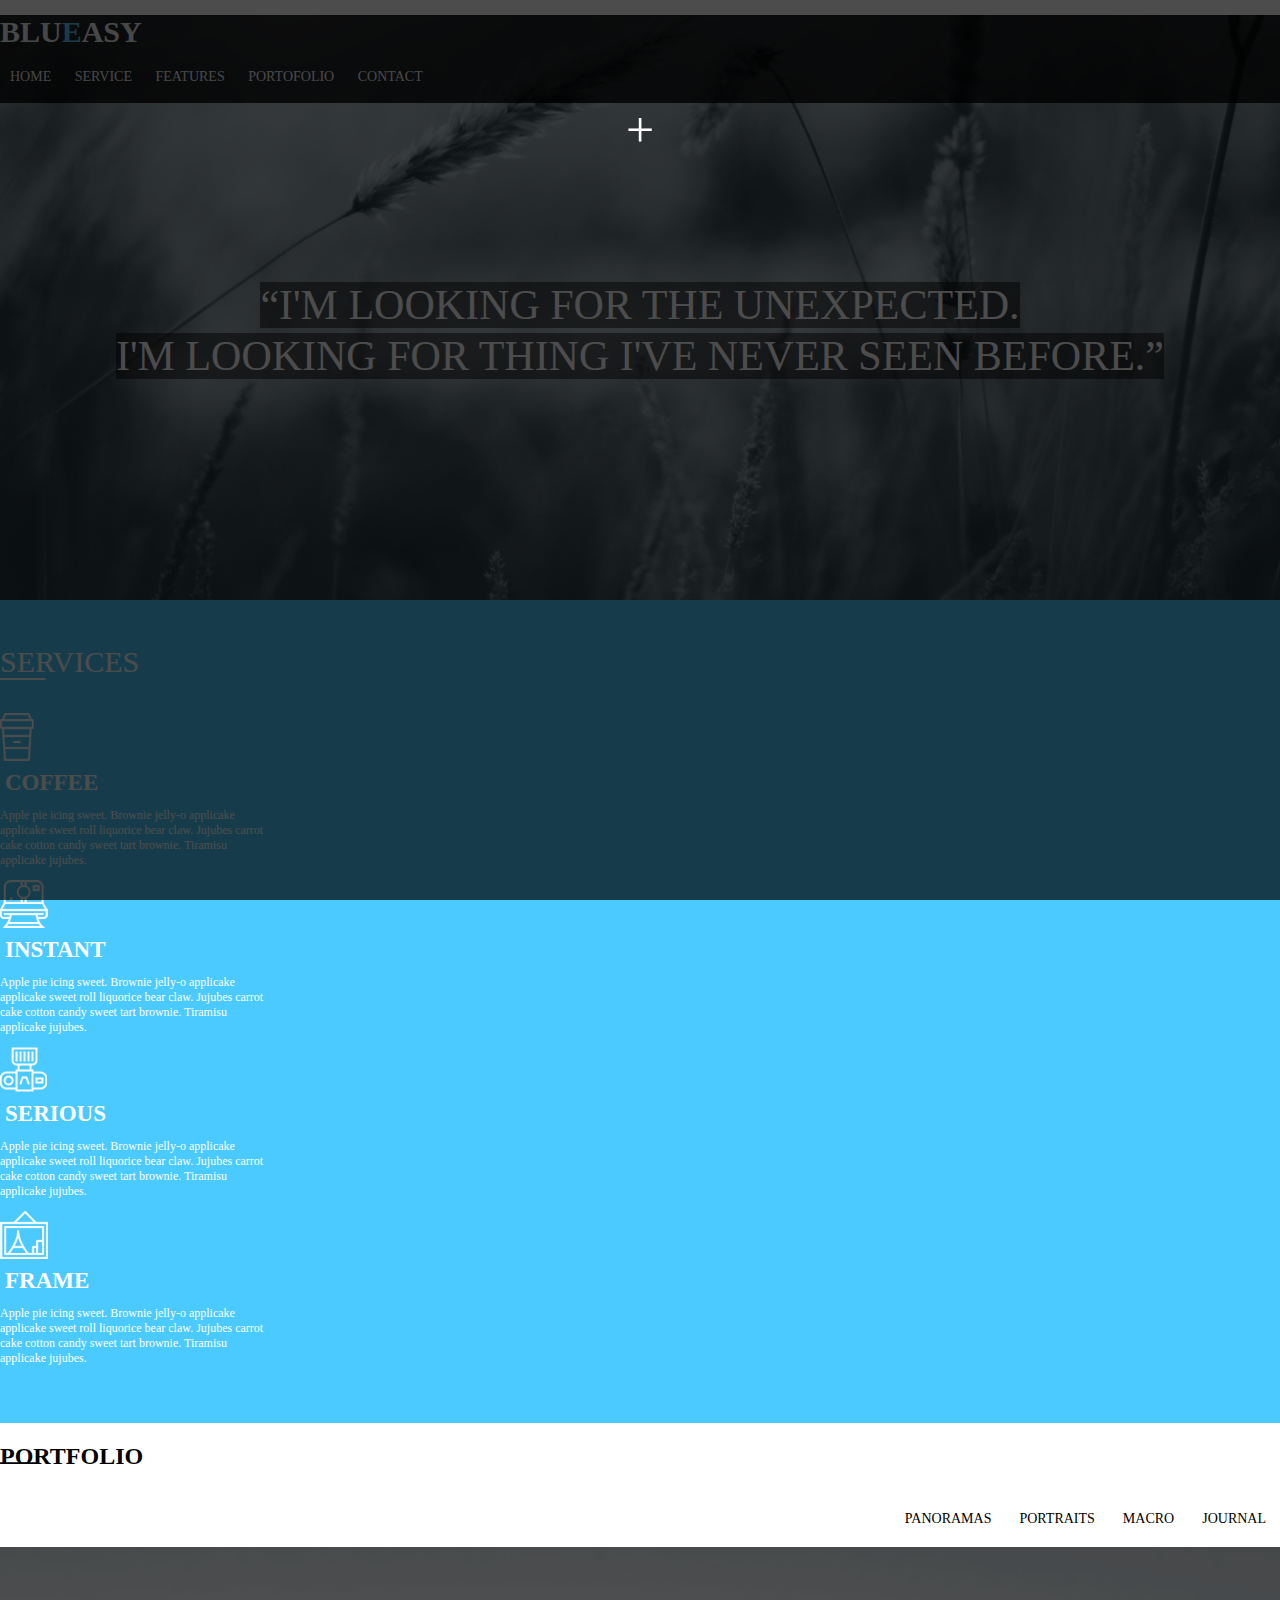
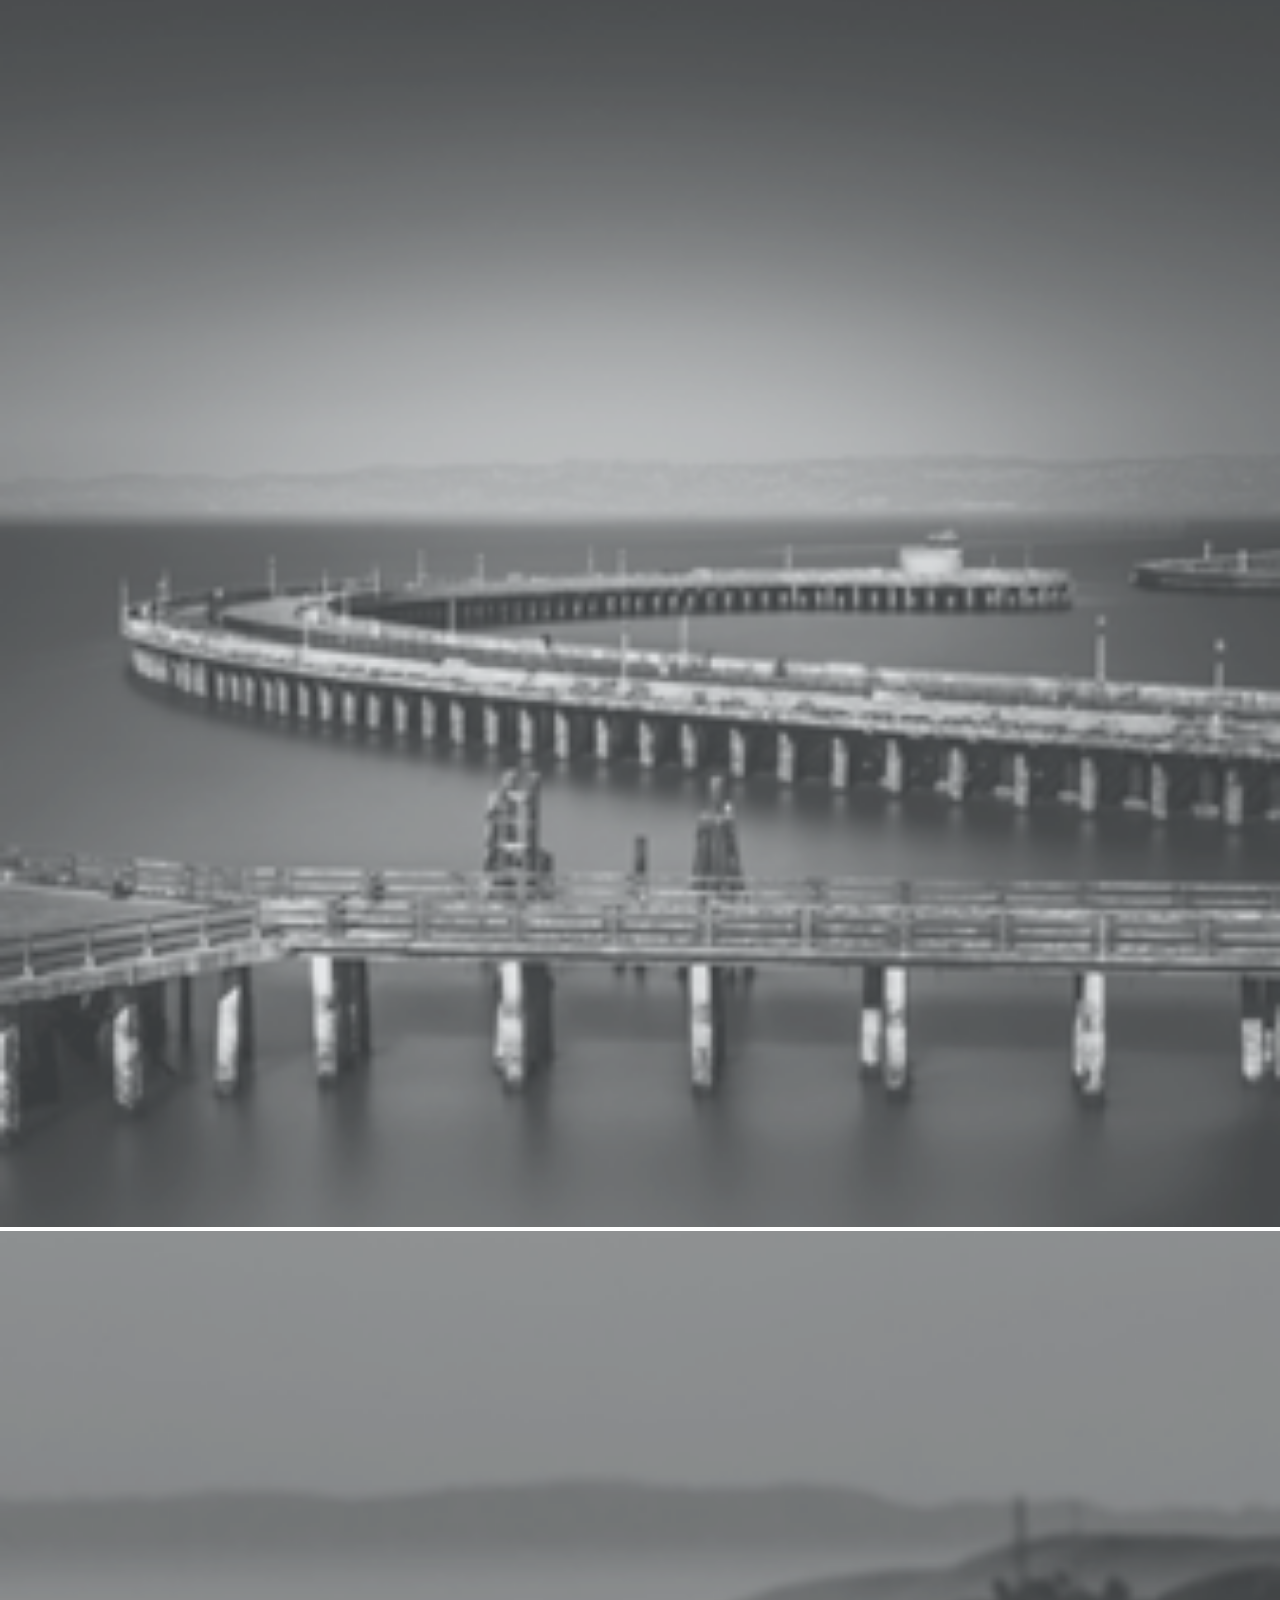
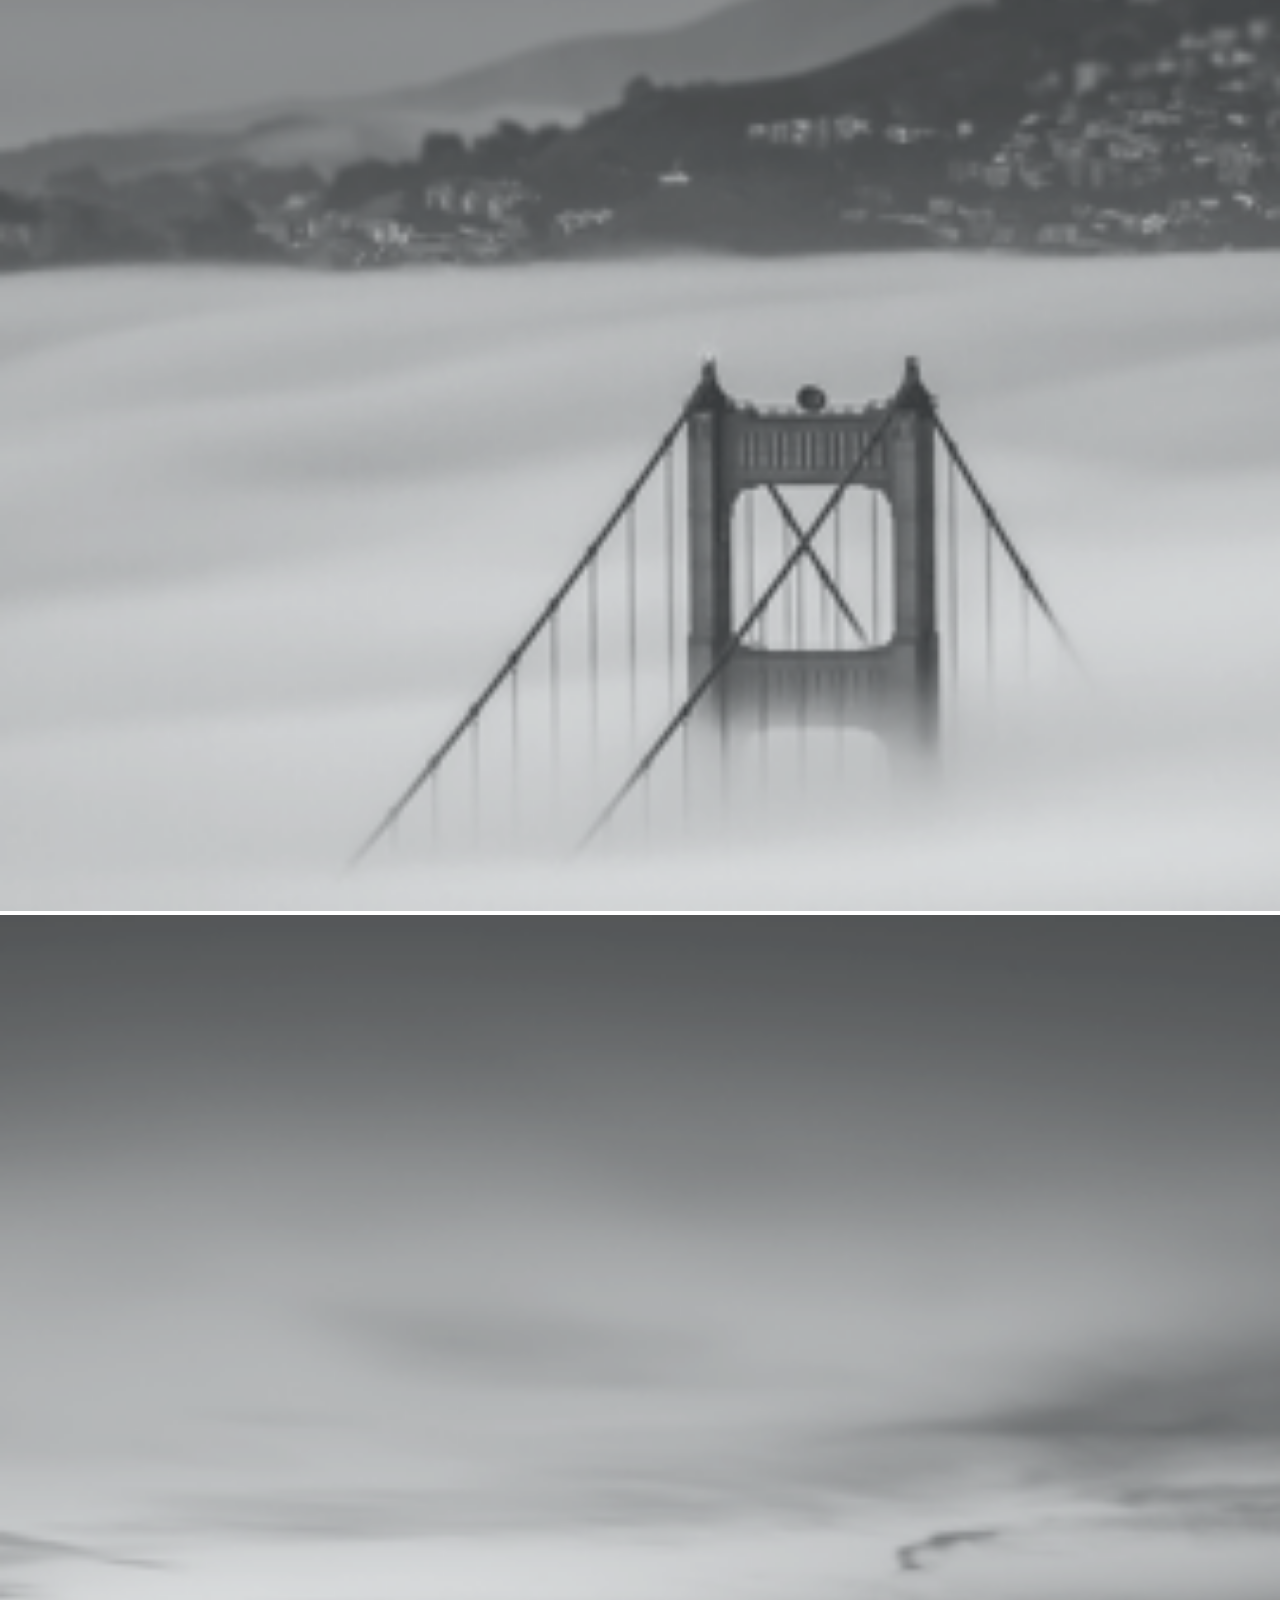
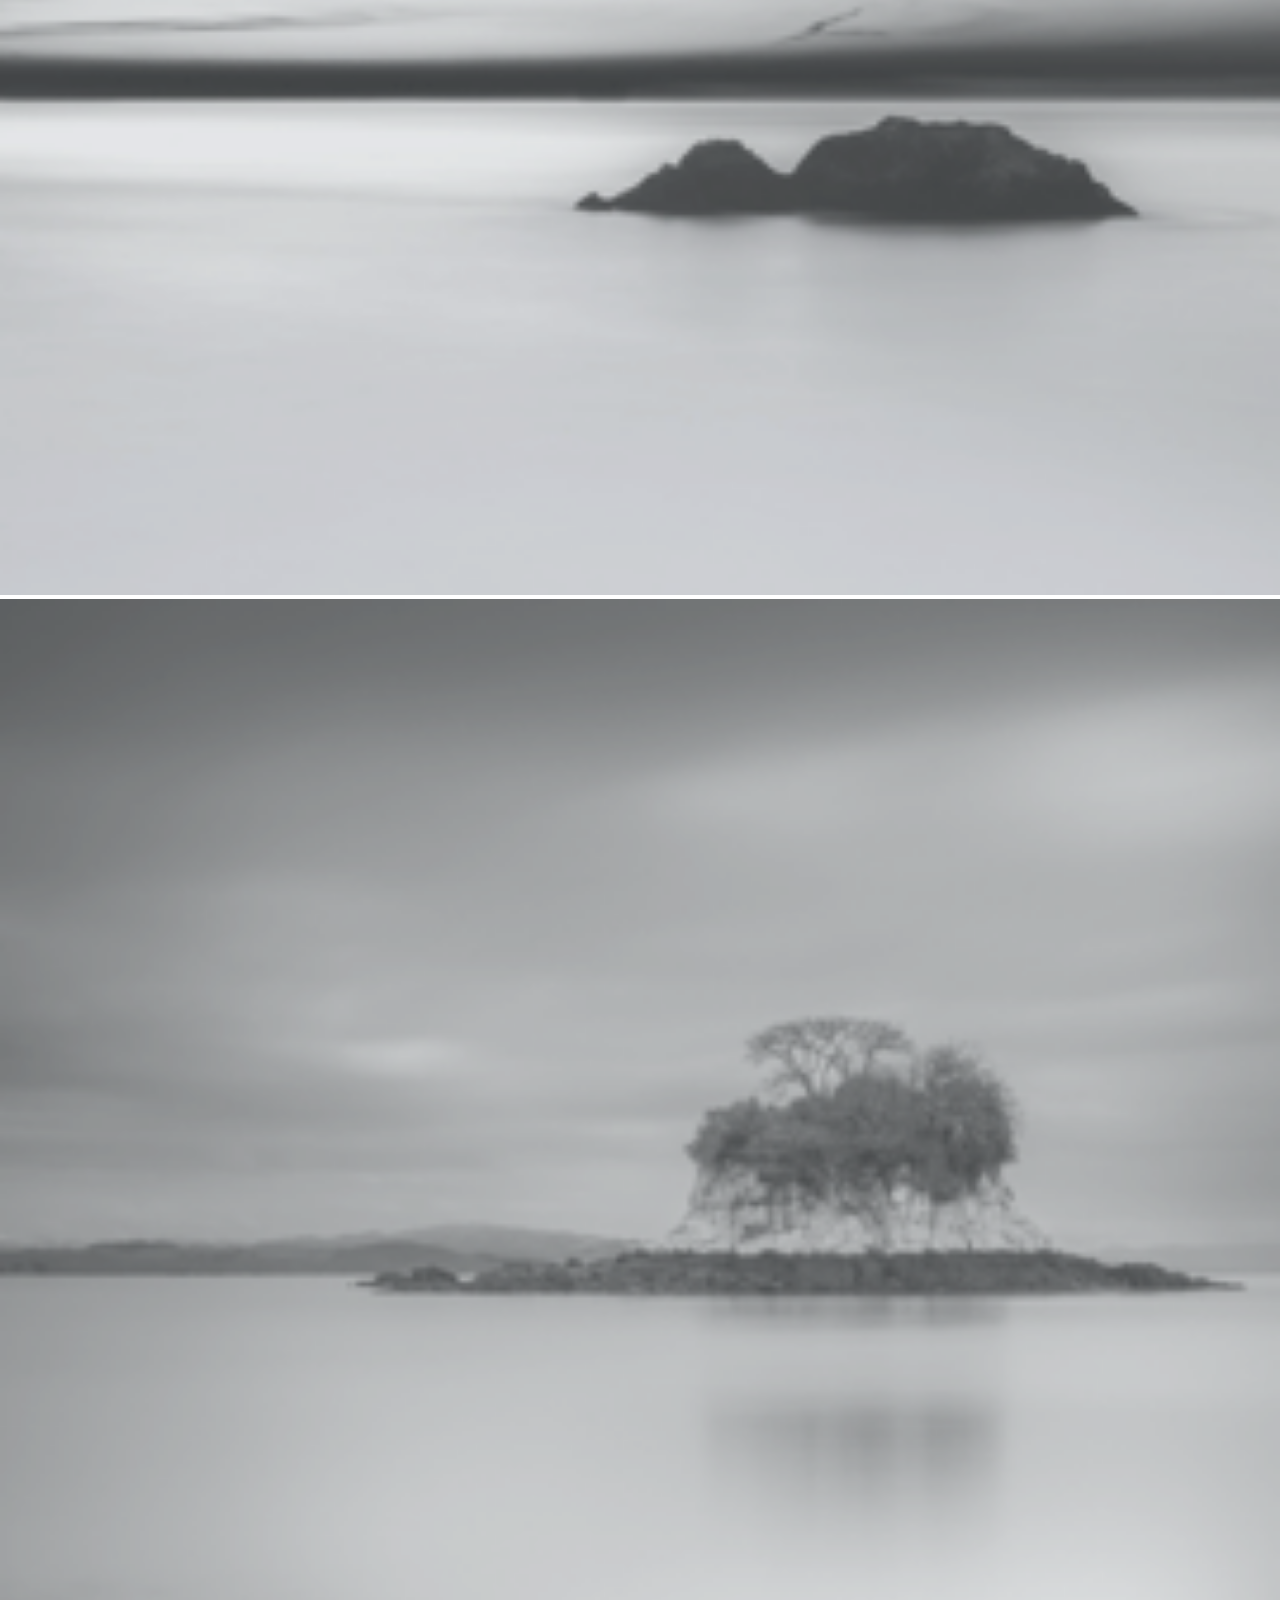
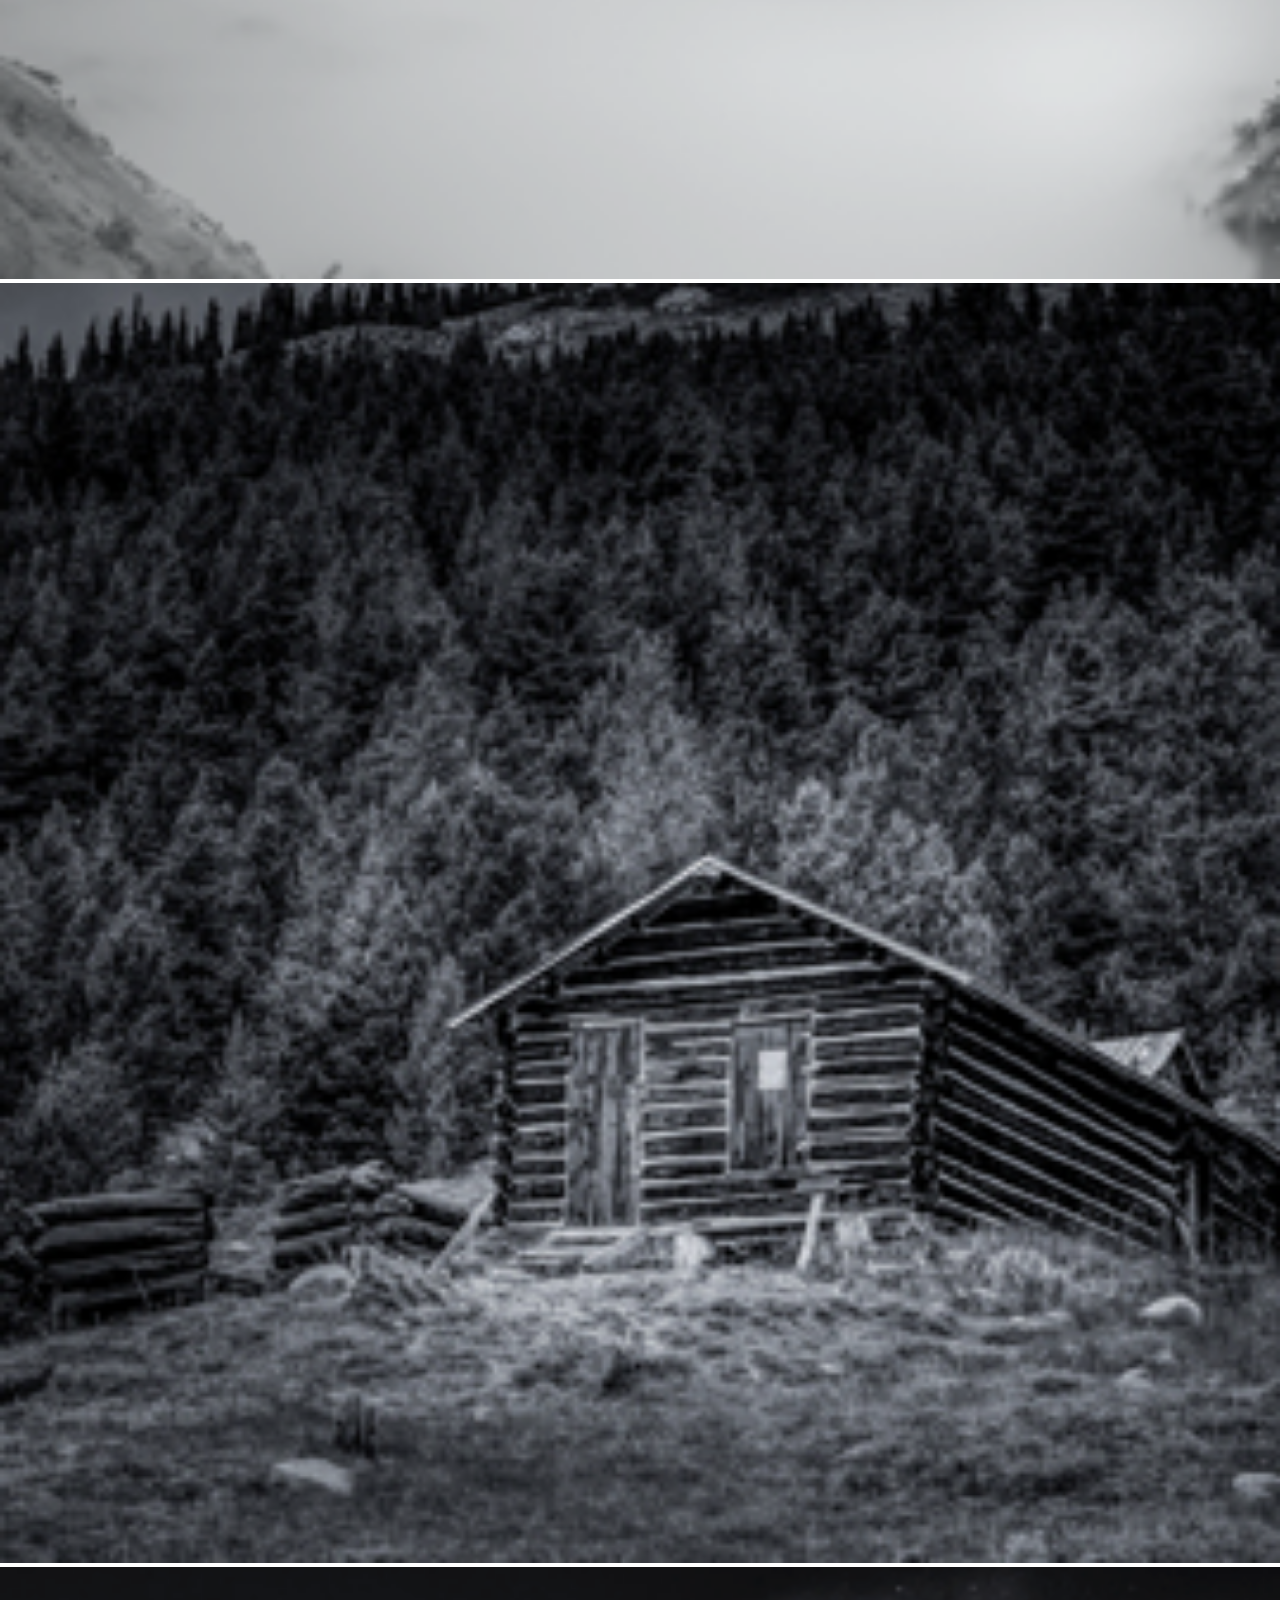
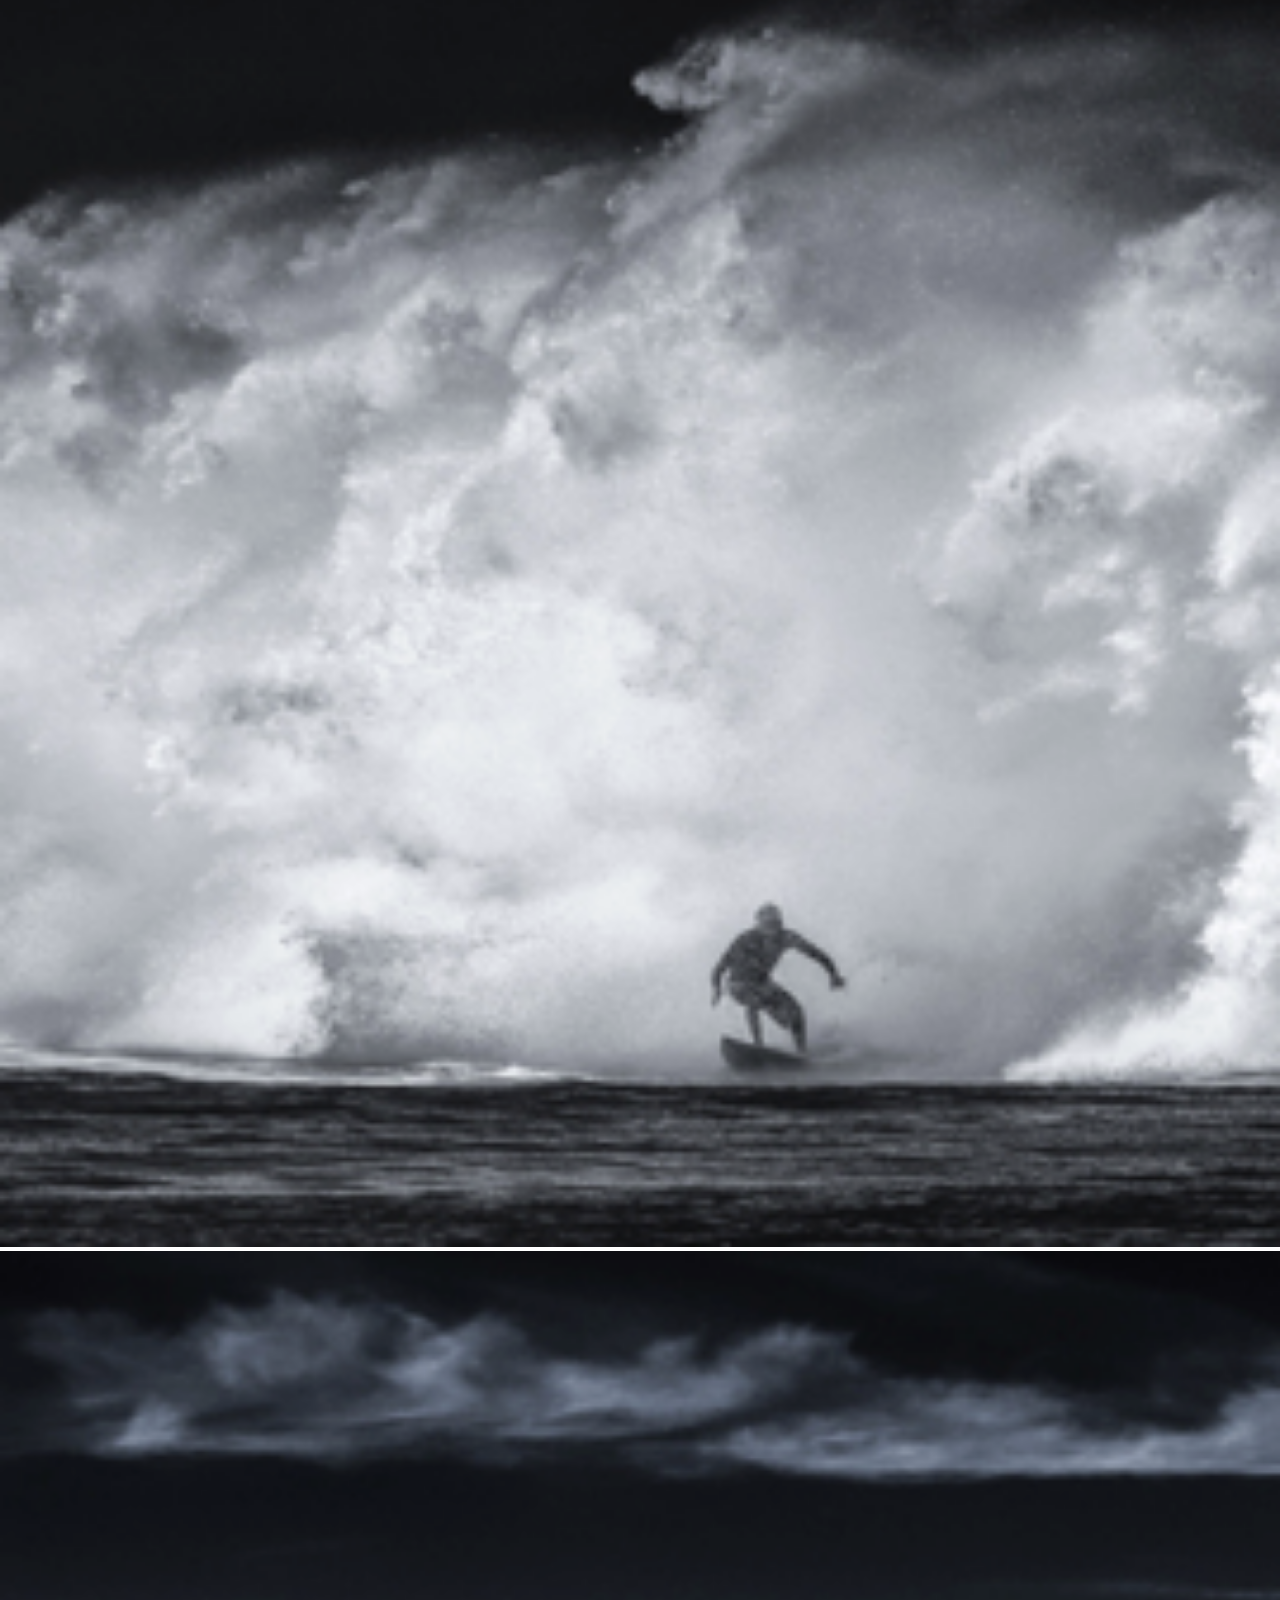
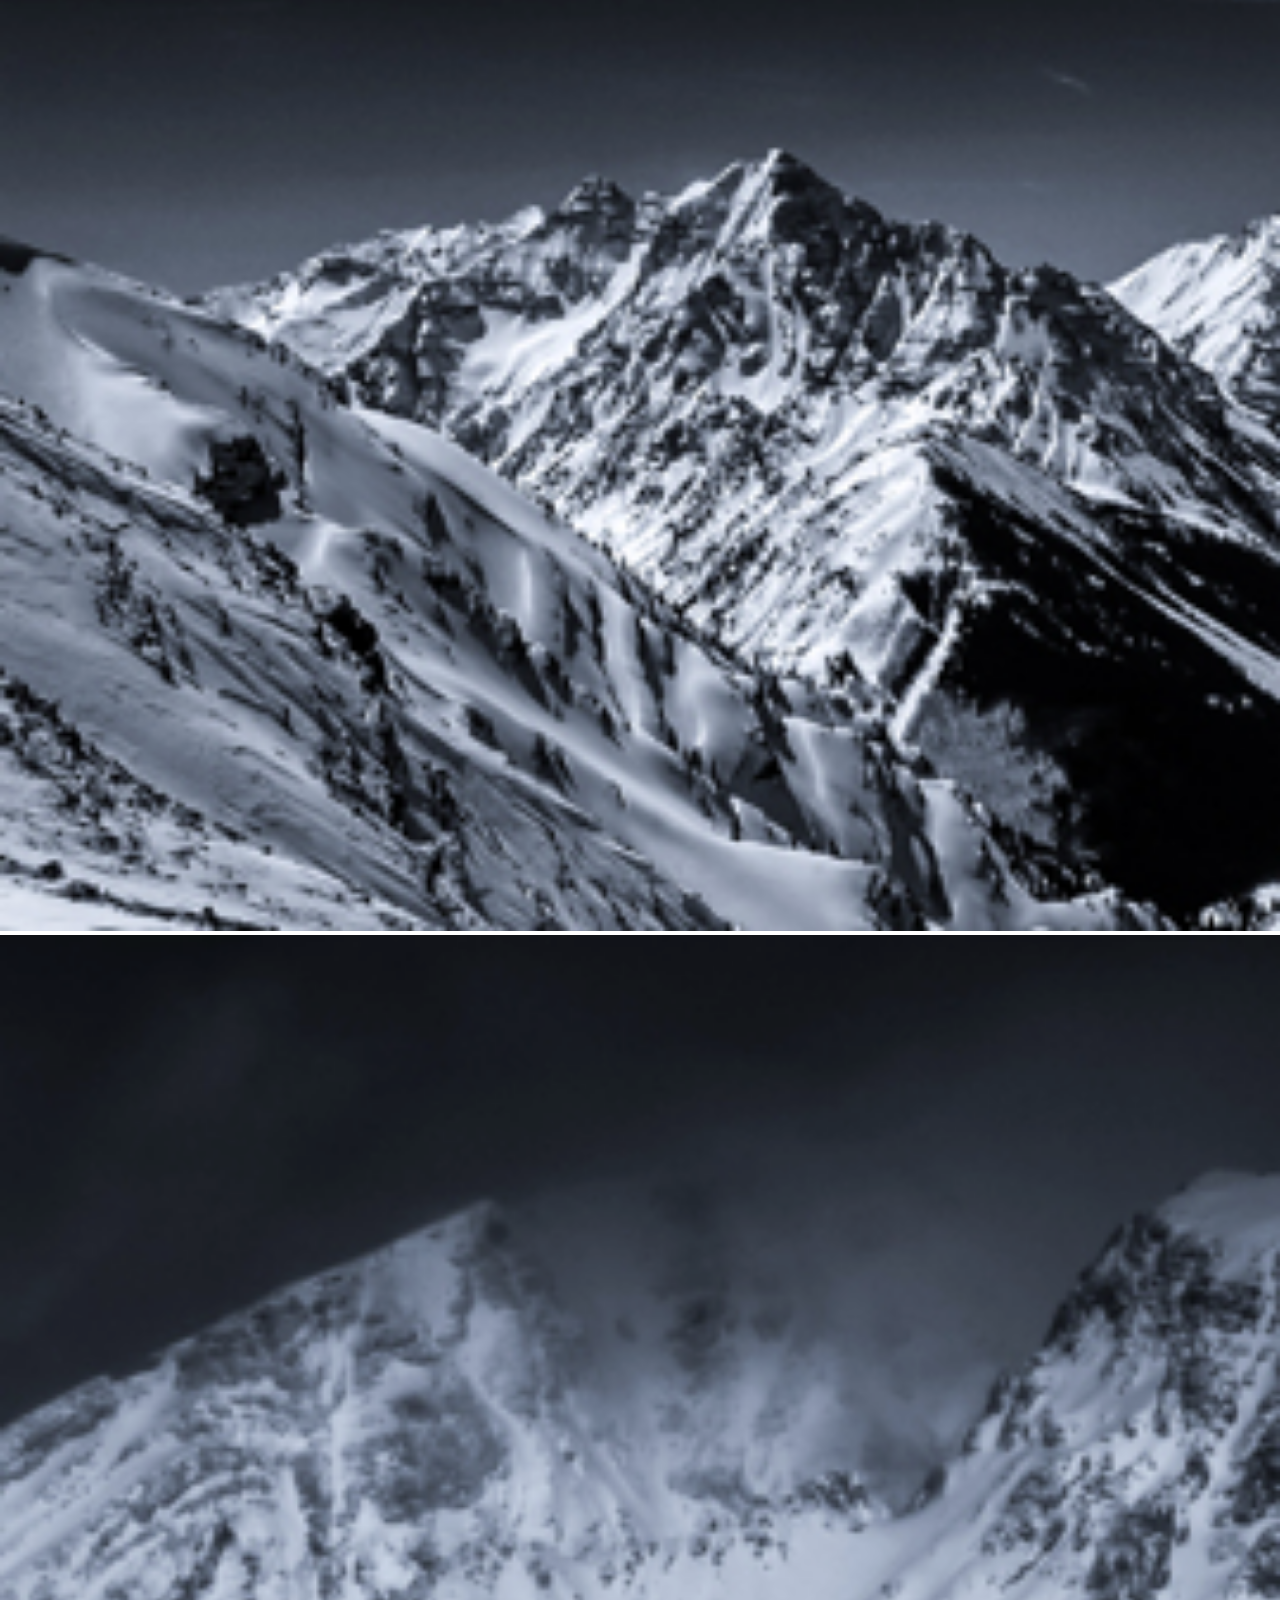
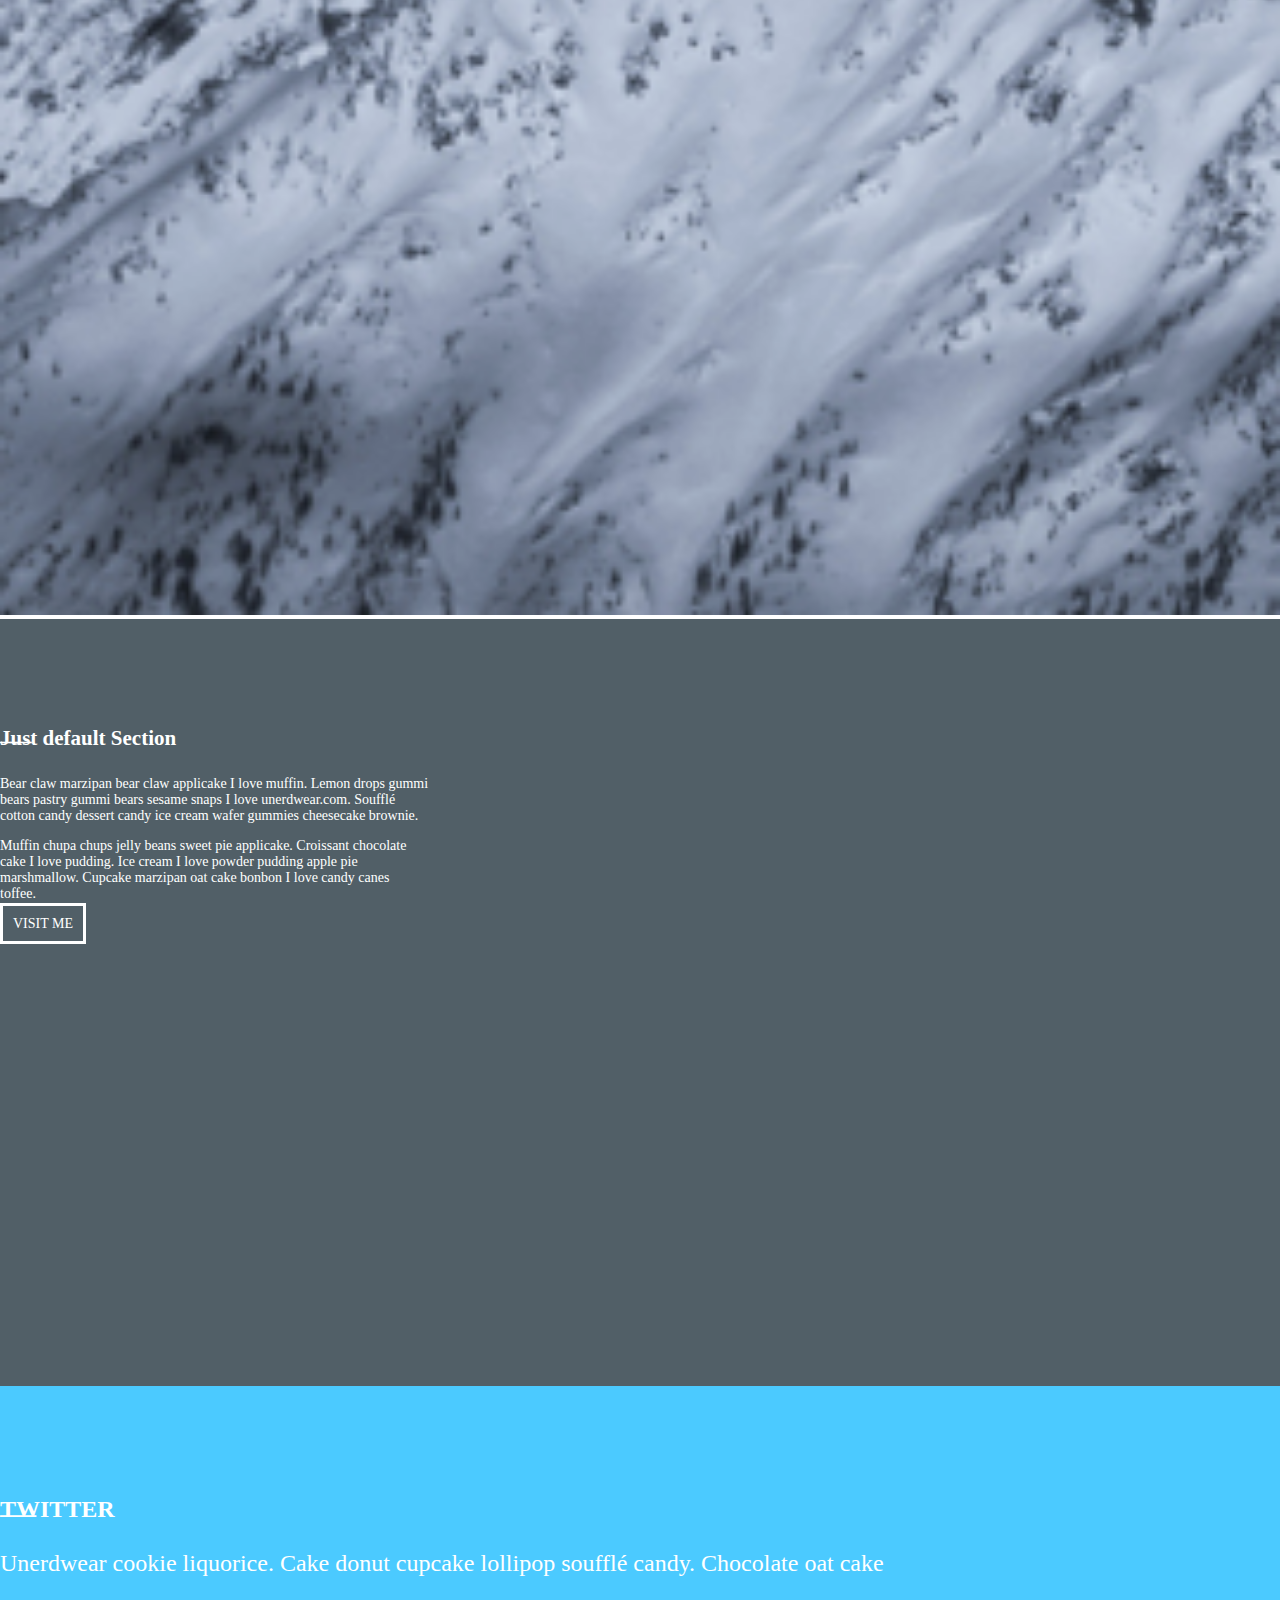
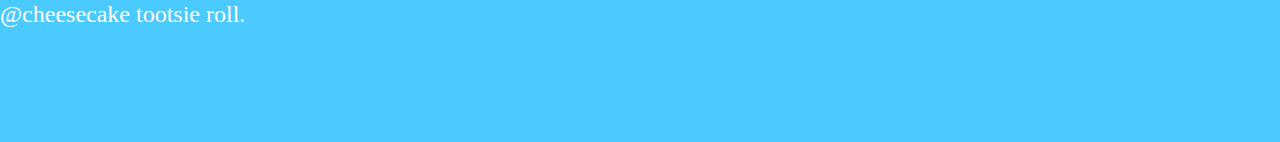
==== index.html @ 587a4c34 "integration blueasy 75%" ====
<!doctype html>
<html lang="en">
  <head>
    <!-- Required meta tags -->
    <meta charset="utf-8">
    <meta name="viewport" content="width=device-width, initial-scale=1, shrink-to-fit=no">
    <link rel="stylesheet" href="https://stackpath.bootstrapcdn.com/bootstrap/4.2.1/css/bootstrap.min.css" integrity="sha384-GJzZqFGwb1QTTN6wy59ffF1BuGJpLSa9DkKMp0DgiMDm4iYMj70gZWKYbI706tWS" crossorigin="anonymous">
    <link rel="stylesheet" href="https://use.fontawesome.com/releases/v5.6.3/css/all.css" integrity="sha384-UHRtZLI+pbxtHCWp1t77Bi1L4ZtiqrqD80Kn4Z8NTSRyMA2Fd33n5dQ8lWUE00s/" crossorigin="anonymous">
    <link rel="stylesheet" href="style.css">
    <title>Hello, world!</title>
  </head>
  <body>
    <header class="container-fluid">
        <nav class="d-flex justify-content-center align-items-center">
			<div class="h1lien container d-flex justify-content-between align-items-center">	
				<h1>
				    BLU<span class="eblue">E</span>ASY	
				</h1>			
				<div class="lienheader">
					<a href="#">HOME</a>
					<a href="#">SERVICE</a>
					<a href="#">FEATURES</a>
					<a href="#">PORTOFOLIO</a>
					<a href="#">CONTACT</a>
				</div>		
			</div>	
        </nav>
        <div class="imlooking">
			<p><span class="bkimlooking">“I'M LOOKING FOR THE UNEXPECTED.</span></p><p><span class="bkimlooking">I'M LOOKING FOR THING I'VE NEVER SEEN BEFORE.” </span></p>
		</div>	
    </header>
    <section class="services container-fluid d-flex justify-content-center align-items-center">
		<div class="boiteservice container d-flex flex-column justify-content-between ">	
			<div>
				<h2 class="h2services">SERVICES</h2>
			</div>
			<div class="iconeservice d-flex row justify-content-between">			
				<div class="col-md-3">							
					<img src="img/coffee.png" alt="coffee" >
					<h3>COFFEE</h3>
					<p>Apple pie icing sweet. Brownie jelly-o applicake <br> applicake sweet roll liquorice bear claw. Jujubes carrot <br> cake cotton candy sweet tart brownie. Tiramisu <br> applicake jujubes.</p>
				</div>
				<div class="col-md-3">
					<img src="img/instant.png" alt="instant"><h3>INSTANT</h3>
					<p>Apple pie icing sweet. Brownie jelly-o applicake <br> applicake sweet roll liquorice bear claw. Jujubes carrot <br> cake cotton candy sweet tart brownie. Tiramisu <br> applicake jujubes.</p>
				</div>
				<div class="col-md-3"><img src="img/dslr.png" alt="dslr"><h3>SERIOUS</h3>
					<p>Apple pie icing sweet. Brownie jelly-o applicake <br> applicake sweet roll liquorice bear claw. Jujubes carrot <br> cake cotton candy sweet tart brownie. Tiramisu <br> applicake jujubes.</p>
				</div>
				<div class="col-md-3">
					<img src="img/frame.png" alt="frame"><h3>FRAME</h3>
					<p>Apple pie icing sweet. Brownie jelly-o applicake <br> applicake sweet roll liquorice bear claw. Jujubes carrot <br> cake cotton candy sweet tart brownie. Tiramisu <br> applicake jujubes.</p>
				</div>
			</div>
		</div>
    </section>
    <article class="portfolio container-fluid">
        <div class="boiteport container">
            <div class="navport d-flex flex-row justify-content-between align-items-center">	
                <h2 class="h2port">PORTFOLIO</h2>
                <div class="lienport">					
                    <a href="#">JOURNAL</a>
                    <a href="#">MACRO</a>
                    <a href="#">PORTRAITS</a>				
                    <a href="#">PANORAMAS</a>
                </div>			
            </div>					
            <div class="imgportofolio row">
                        <span class="cadre col-md-3 mb-4"><img class="" src="img/portfolio1.png" alt="img1"><span class="hover">+</span></span>
                        <span class="cadre col-md-3 mb-4"><img class="" src="img/portfolio2.png" alt="img2"><span class="hover">+</span></span>
                        <span class="cadre col-md-3 mb-4"><img class="" src="img/portfolio3.png" alt="img3"><span class="hover">+</span></span>
                        <span class="cadre col-md-3 mb-4"><img class="" src="img/portfolio4.png" alt="img4"><span class="hover">+</span></span>
                        <span class="cadre col-md-3 mb-4"><img class="" src="img/portfolio5.png" alt="img5"><span class="hover">+</span></span>
                        <span class="cadre col-md-3 mb-4"><img class="" src="img/portfolio6.png" alt="img6"><span class="hover">+</span></span>
                        <span class="cadre col-md-3 mb-4"><img class="" src="img/portfolio7.png" alt="img7"><span class="hover">+</span></span>
                        <sPan class="cadre col-md-3 mb-4"><img class="" src="img/portfolio8.png" alt="img8"><span class="hover">+</span></sPan>		
            </div>
        </div>
    </article>
    <article class="just-default container-fluid">
        <div class="container justselection">
            <div class="row justselection">
                <div class="textselection col-md-6">
                    <h2>Just default Section</h2>
                    <p>Bear claw marzipan bear claw applicake I love muffin. Lemon drops gummi <br> bears pastry gummi bears sesame snaps I love unerdwear.com. Soufflé <br> cotton candy dessert candy ice cream wafer gummies cheesecake brownie.</p>

                    <p>Muffin chupa chups jelly beans sweet pie applicake. Croissant chocolate <br> cake I love pudding. Ice cream I love powder pudding apple pie <br> marshmallow. Cupcake marzipan oat cake bonbon I love candy canes <br> toffee.</p>
                    <a href="#">VISIT ME</a>
                </div>
                <div class="youtube-video col-md-6">
                    <div class="embed-responsive embed-responsive-16by9">
                        <iframe class="embed-responsive-item" width="560" height="315" src="https://www.youtube.com/embed/8x1mO1d6-4w" frameborder="0" allow="autoplay; encrypted-media" allowfullscreen></iframe>
                    </div>
                </div>
            </div>
        </div>
    </article>
    <section class="container-fluid twitter">
			<div class="container">
				<div class="logotwitter d-flex justify-content-between">		
                    <h2>TWITTER</h2>
                    <i class="fab fa-twitter"></i>
                </div>
				<div class="texttwitter">
					<p>Unerdwear cookie liquorice. Cake donut cupcake lollipop soufflé candy. Chocolate oat cake</p> 
					<p>@cheesecake tootsie roll.</p>
				</div>
			</div>
		</section>
    <!-- Optional JavaScript -->
    <!-- jQuery first, then Popper.js, then Bootstrap JS -->
    <script src="https://code.jquery.com/jquery-3.3.1.slim.min.js" integrity="sha384-q8i/X+965DzO0rT7abK41JStQIAqVgRVzpbzo5smXKp4YfRvH+8abtTE1Pi6jizo" crossorigin="anonymous"></script>
    <script src="https://cdnjs.cloudflare.com/ajax/libs/popper.js/1.14.6/umd/popper.min.js" integrity="sha384-wHAiFfRlMFy6i5SRaxvfOCifBUQy1xHdJ/yoi7FRNXMRBu5WHdZYu1hA6ZOblgut" crossorigin="anonymous"></script>
    <script src="https://stackpath.bootstrapcdn.com/bootstrap/4.2.1/js/bootstrap.min.js" integrity="sha384-B0UglyR+jN6CkvvICOB2joaf5I4l3gm9GU6Hc1og6Ls7i6U/mkkaduKaBhlAXv9k" crossorigin="anonymous"></script>
  </body>
</html>
---- style.css ----
body {
  margin: 0;
  padding: 0;
  font-family: segoe UI; }
  body h2:after {
    content: "___";
    display: block;
    margin-top: -30px;
    margin-bottom: 30px;
    font-weight: bold; }
  body header {
    height: 65vh;
    padding: 0 !important;
    background: url(img/section-hero.png);
    background-size: cover;
    background-position: center; }
    body header nav {
      width: 100%;
      position: relative;
      margin: 0;
      background-color: black;
      opacity: 0.8;
      height: 15%;
      margin-top: -5px; }
      body header nav h1 {
        color: white;
        font-size: 30px;
        font-family: segoe UI; }
        body header nav h1 .eblue {
          color: #4bcaff; }
      body header nav .lienheader {
        margin: 0;
        background-color: black;
        font-size: 14px;
        font-family: segoe UI; }
        body header nav .lienheader a {
          text-decoration: none;
          color: white;
          padding: 5px;
          margin: 5px;
          transition: 0.3s; }
          body header nav .lienheader a:hover {
            border: solid #4bcaff;
            color: #4bcaff; }
    body header .imlooking {
      color: white;
      font-size: 35px;
      text-align: center;
      position: relative;
      top: 30%; }
      body header .imlooking p {
        margin: 3px;
        font-family: segoe UI;
        font-size: 42px;
        font-weight: lighter; }
      body header .imlooking .bkimlooking {
        background-color: rgba(0, 0, 0, 0.5);
        background-size: 15px; }
  body .services {
    margin: 0;
    background-color: #4bcaff;
    padding: 5vh 0vw;
    color: white; }
    body .services h2 {
      font-family: segoe UI;
      font-size: 30px;
      font-weight: lighter;
      text-transform: uppercase;
      margin: 0;
      border: 0; }
    body .services h3 {
      margin: 5px;
      font-size: 23px;
      color: white; }
    body .services .iconeservice p {
      font-size: 12px; }
  body .portfolio .navport {
    margin-bottom: 80px; }
    body .portfolio .navport h2:after {
      content: "___";
      display: block;
      margin-top: -30px;
      font-weight: bold; }
    body .portfolio .navport .lienport a {
      text-decoration: none;
      color: black;
      float: right;
      font-size: 14px;
      font-family: segoe UI;
      margin: 8px;
      padding: 6px;
      transition: 0.3s; }
      body .portfolio .navport .lienport a:hover {
        border: solid #4bcaff;
        color: #4bcaff; }
  body .portfolio .imgportofolio .hover {
    position: absolute;
    display: block;
    top: 0;
    left: 0;
    background-color: rgba(0, 0, 0, 0.7);
    width: 100%;
    height: 100%;
    text-align: center;
    line-height: 260px;
    opacity: 0;
    color: white;
    font-size: 50px;
    margin: 0;
    padding: 0; }
  body .portfolio .imgportofolio .cadre:hover .hover {
    opacity: 1;
    transition: .5s ease; }
  body .portfolio .imgportofolio img {
    height: 100%;
    width: 100%; }
  body .just-default {
    background-color: #515f67; }
    body .just-default .justselection {
      padding-top: 5vh;
      padding-bottom: 5vh; }
      body .just-default .justselection .textselection {
        font-size: 14px;
        font-family: segoe UI;
        text-align: justify;
        color: #ffffff;
        padding-bottom: 5vh; }
        body .just-default .justselection .textselection a {
          text-decoration: none;
          color: #ffffff;
          text-transform: uppercase;
          border: solid #ffffff;
          padding: 10px;
          margin-top: 5vh; }
  body .twitter {
    background-color: #4bcaff; }
    body .twitter .logotwitter {
      padding-top: 10vh;
      color: white; }
      body .twitter .logotwitter i {
        font-size: 2rem; }
    body .twitter .texttwitter {
      color: white;
      padding-bottom: 10vh;
      font-size: 1.5rem;
      font-family: segoe UI; }

/*# sourceMappingURL=style.css.map */
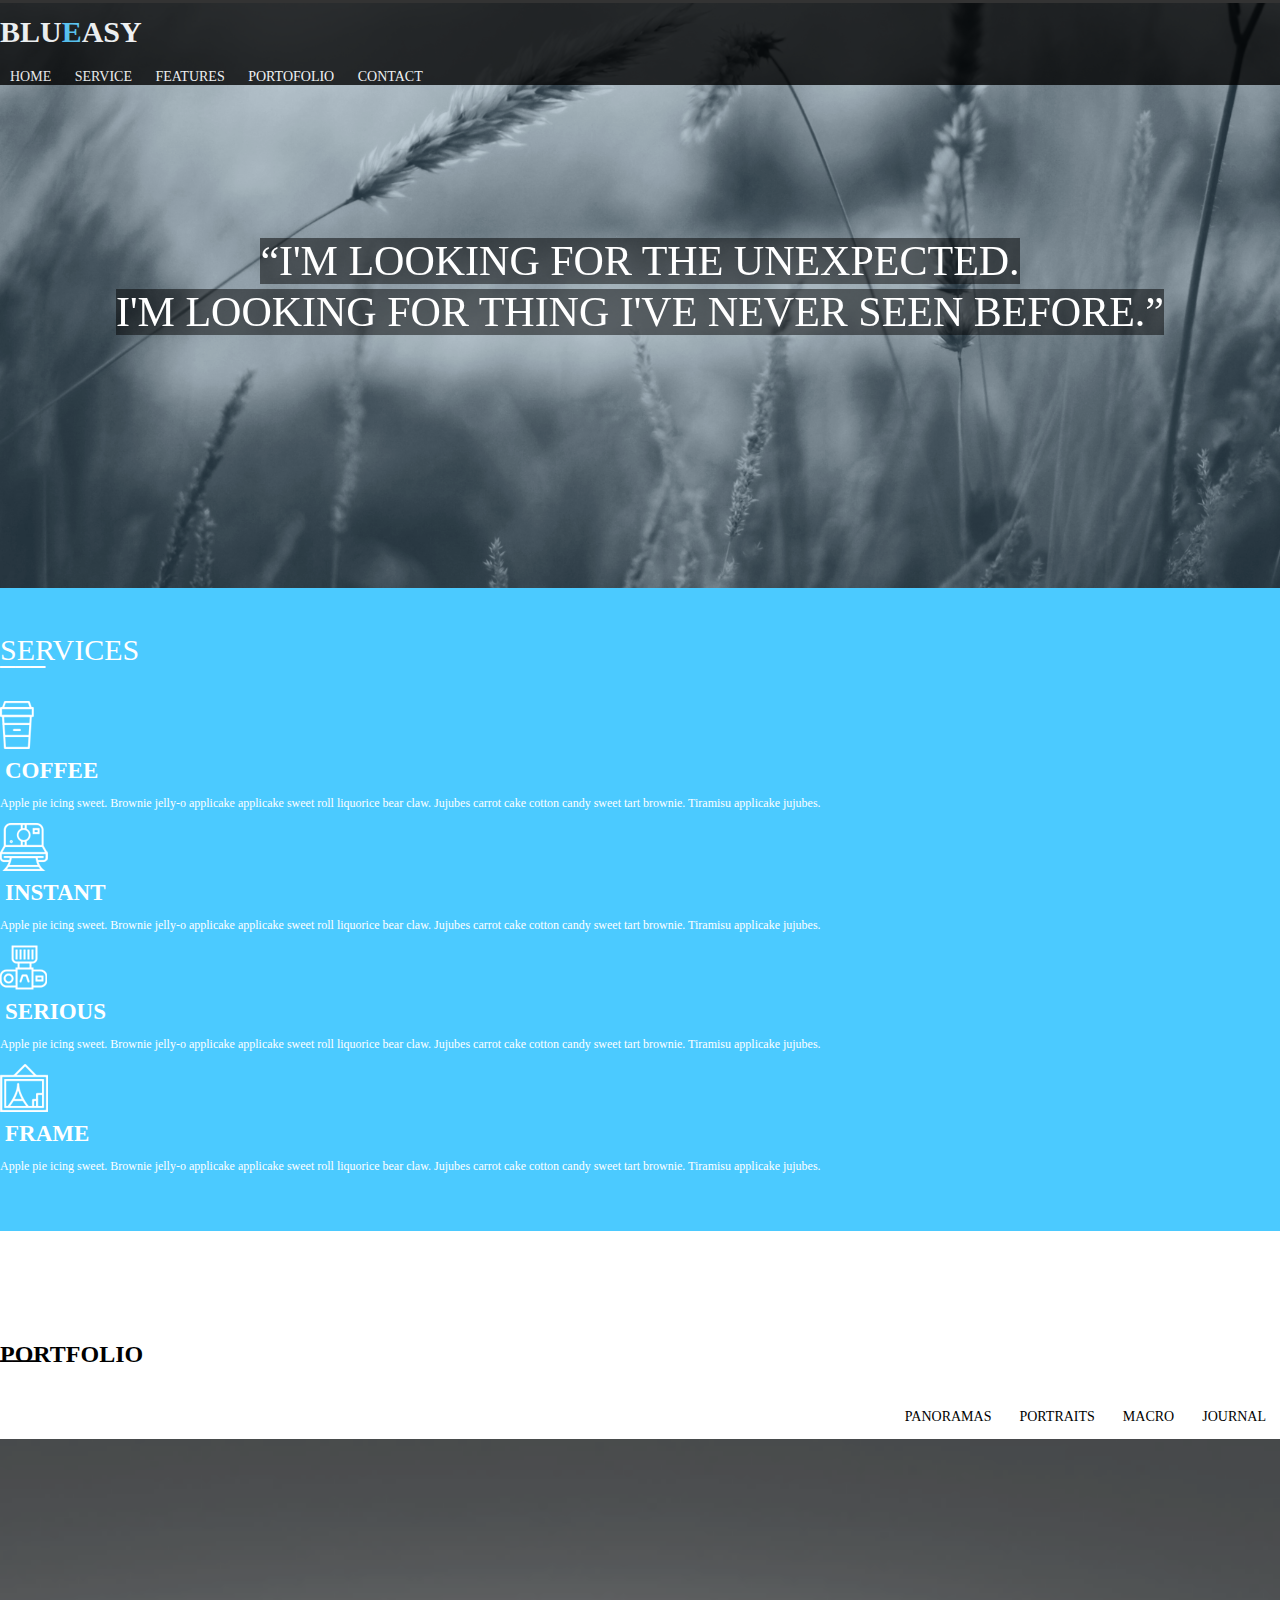
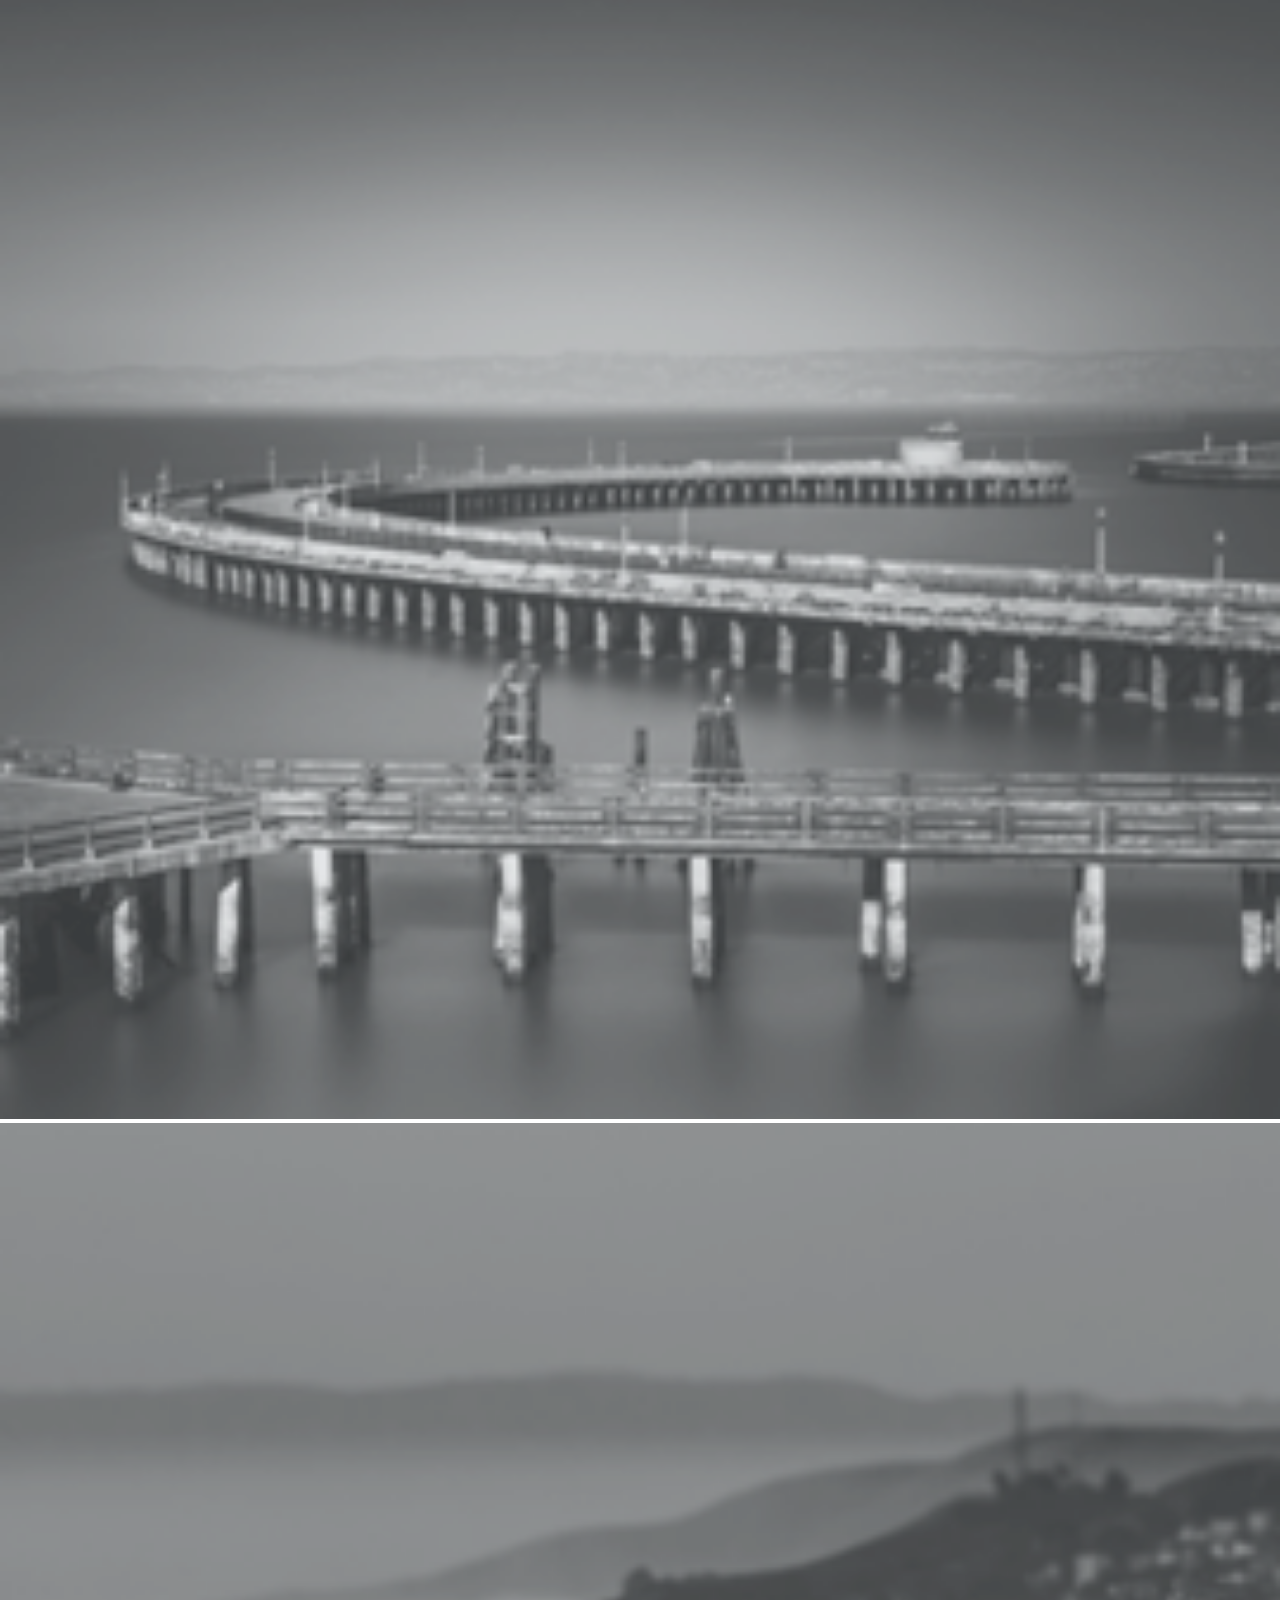
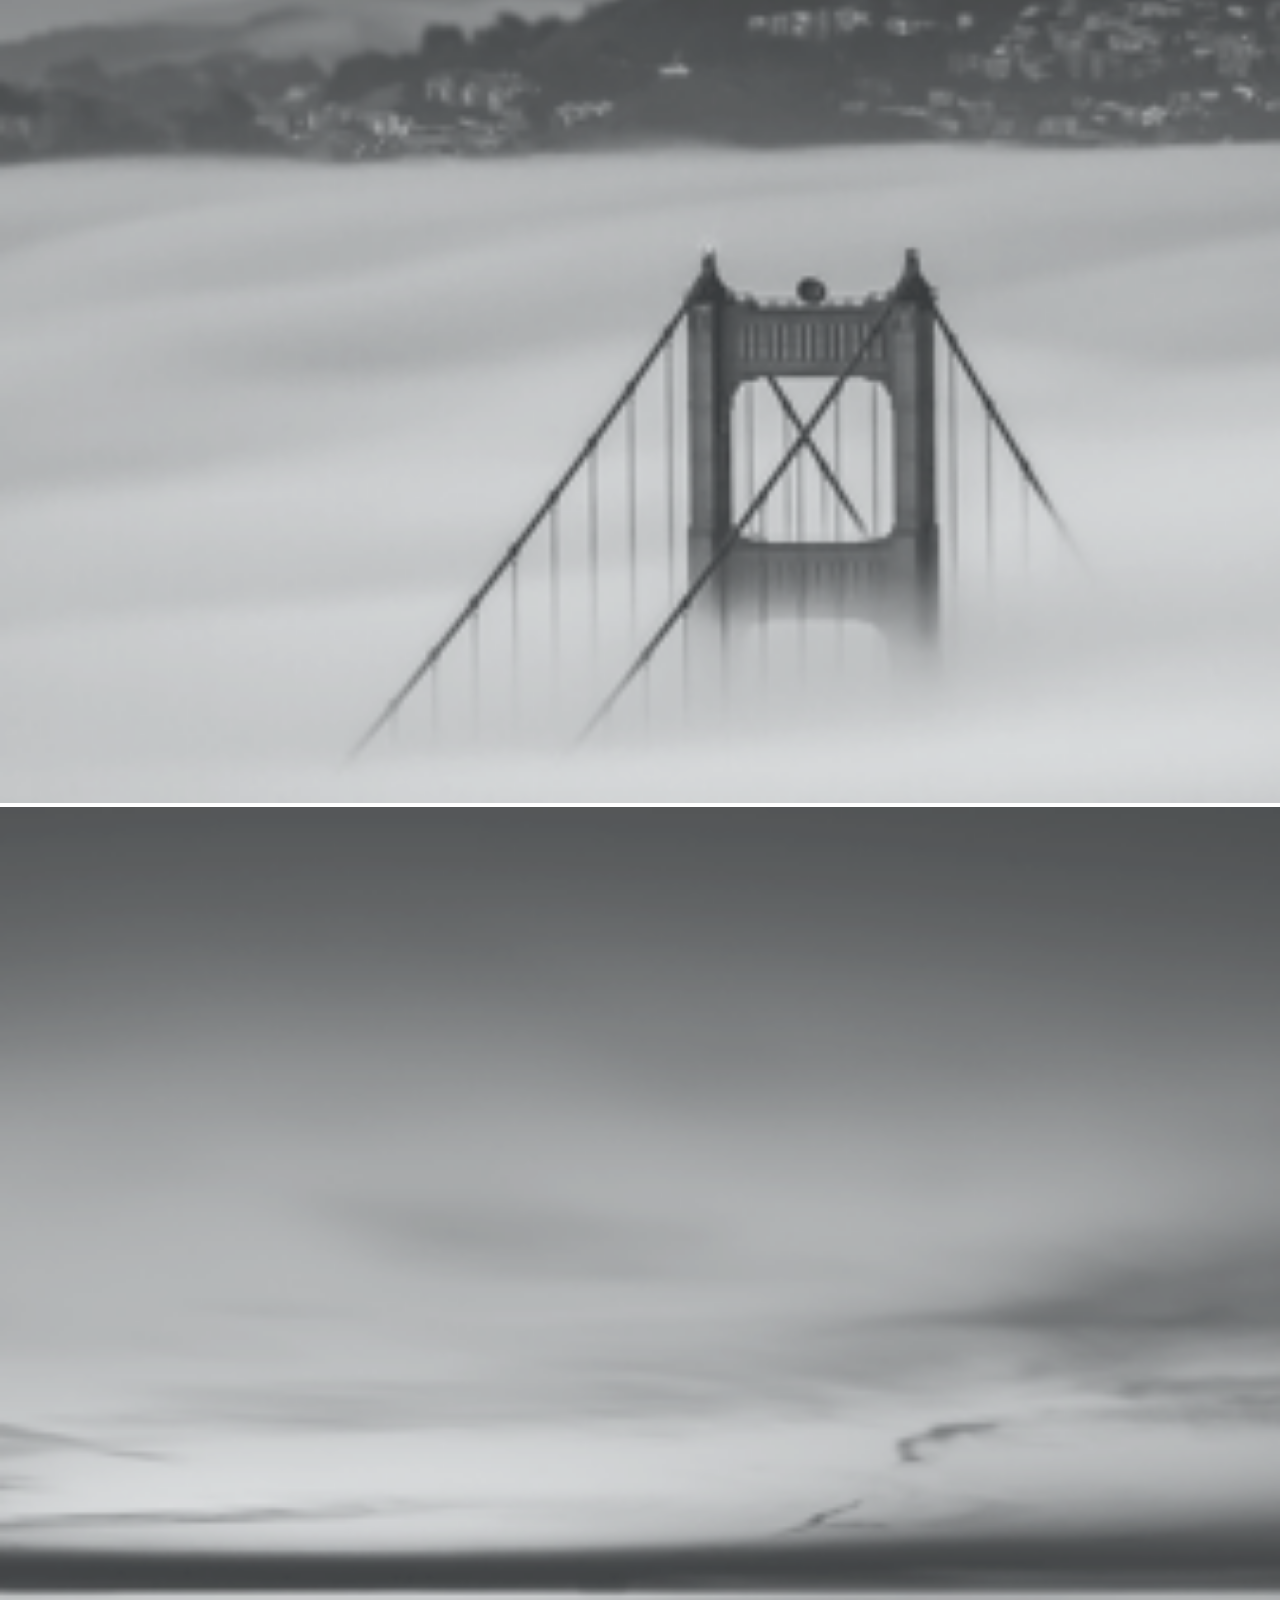
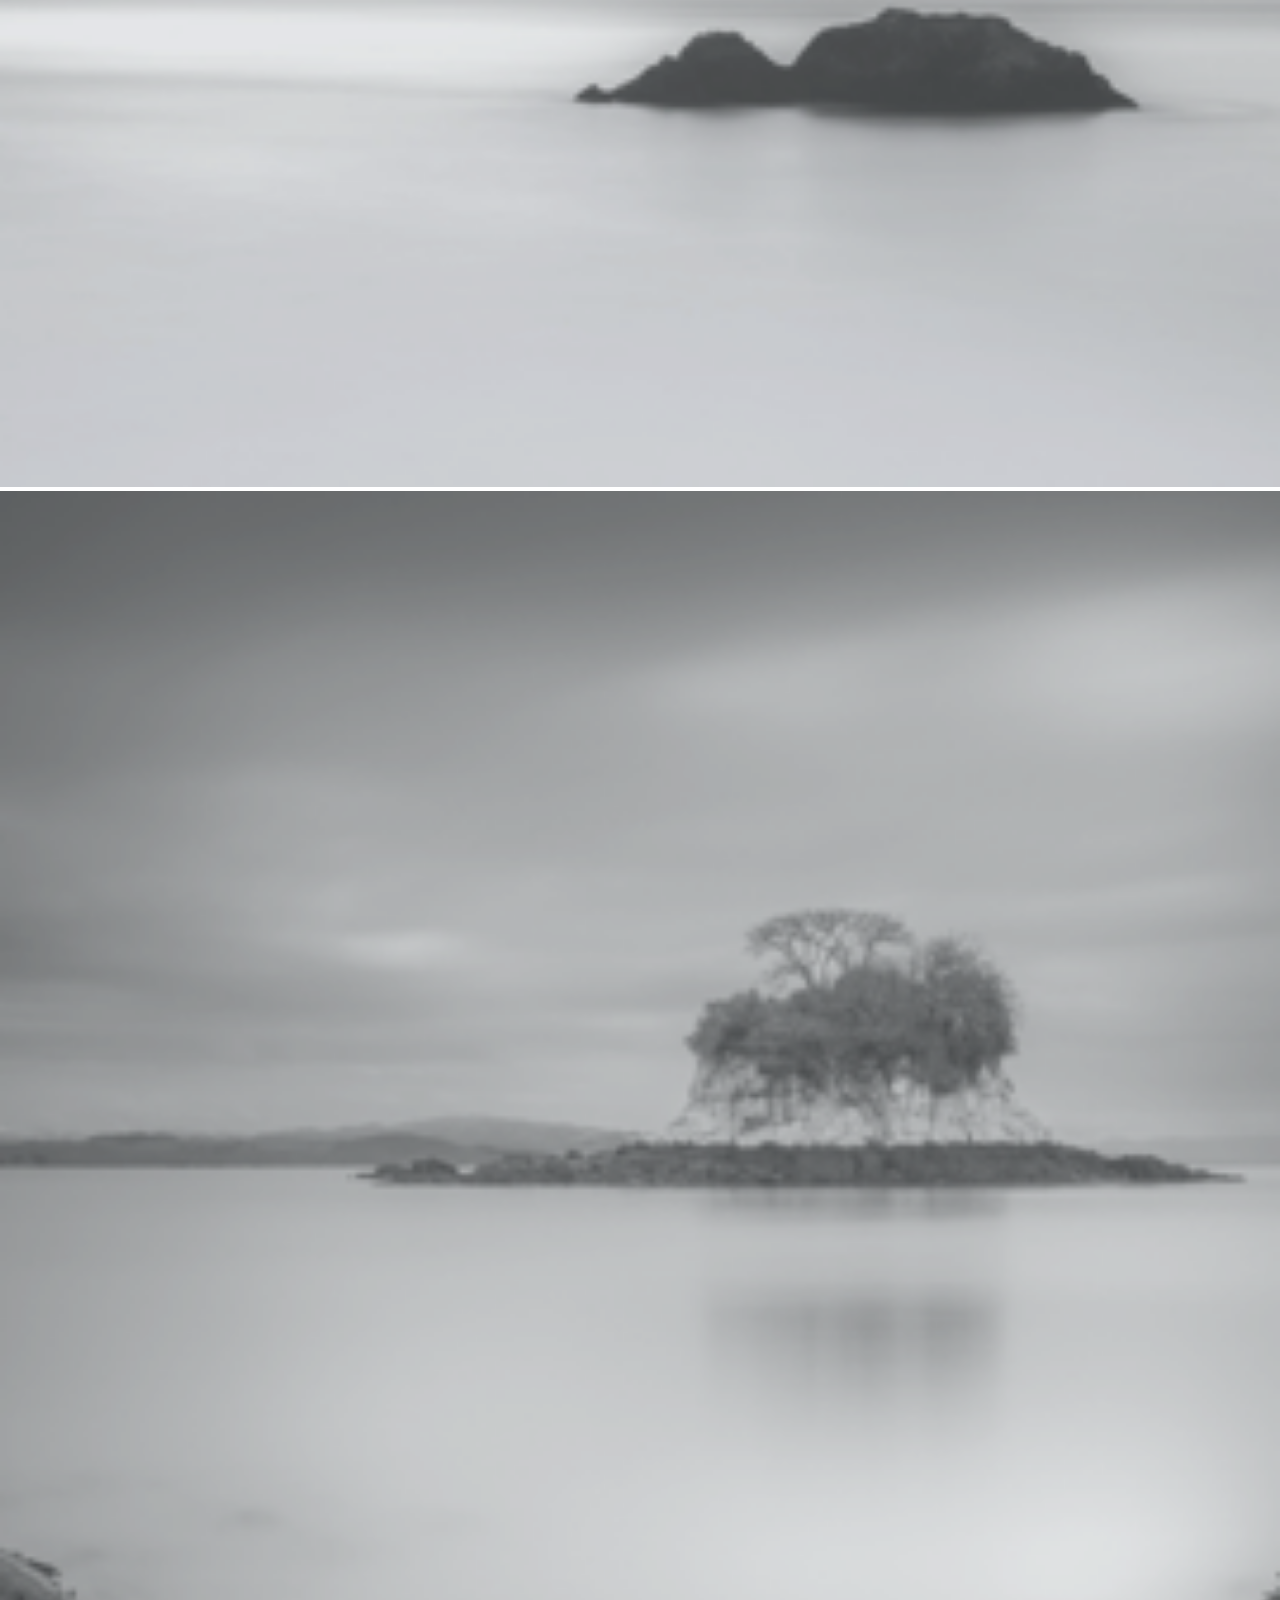
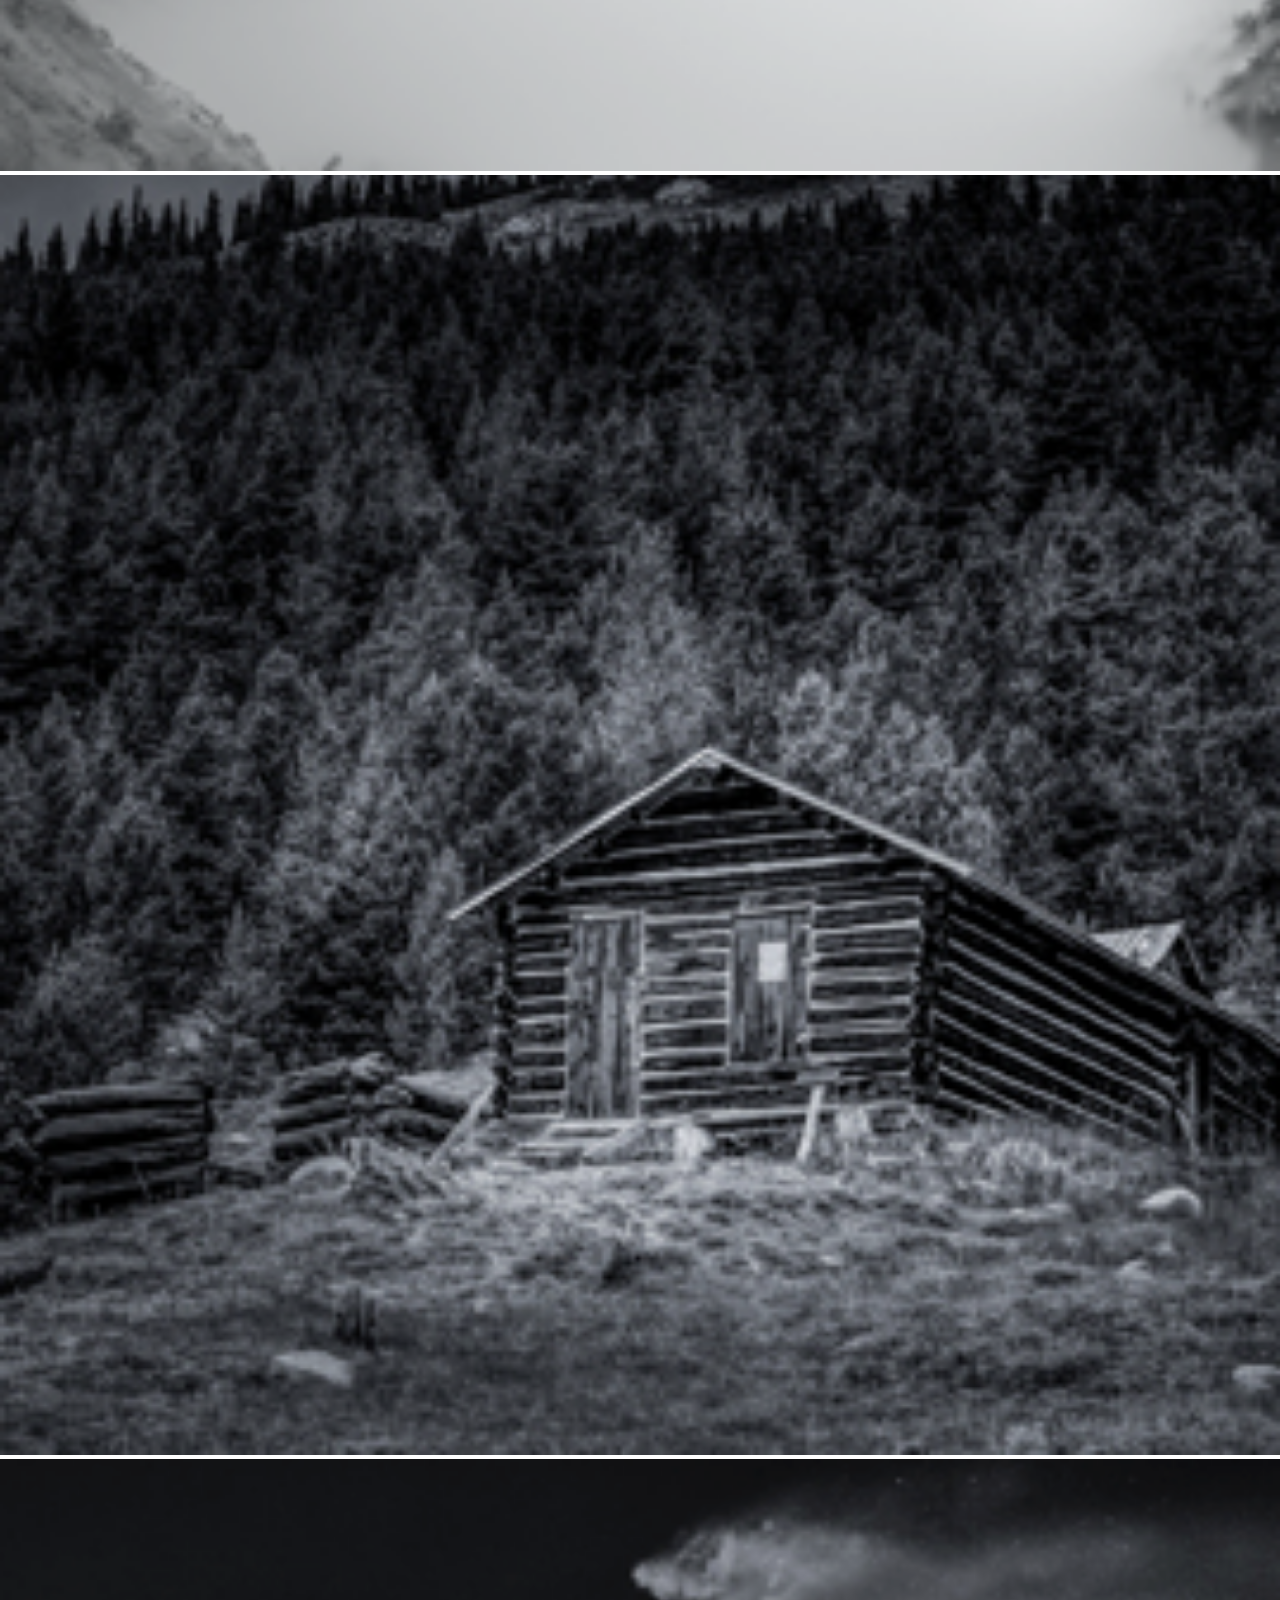
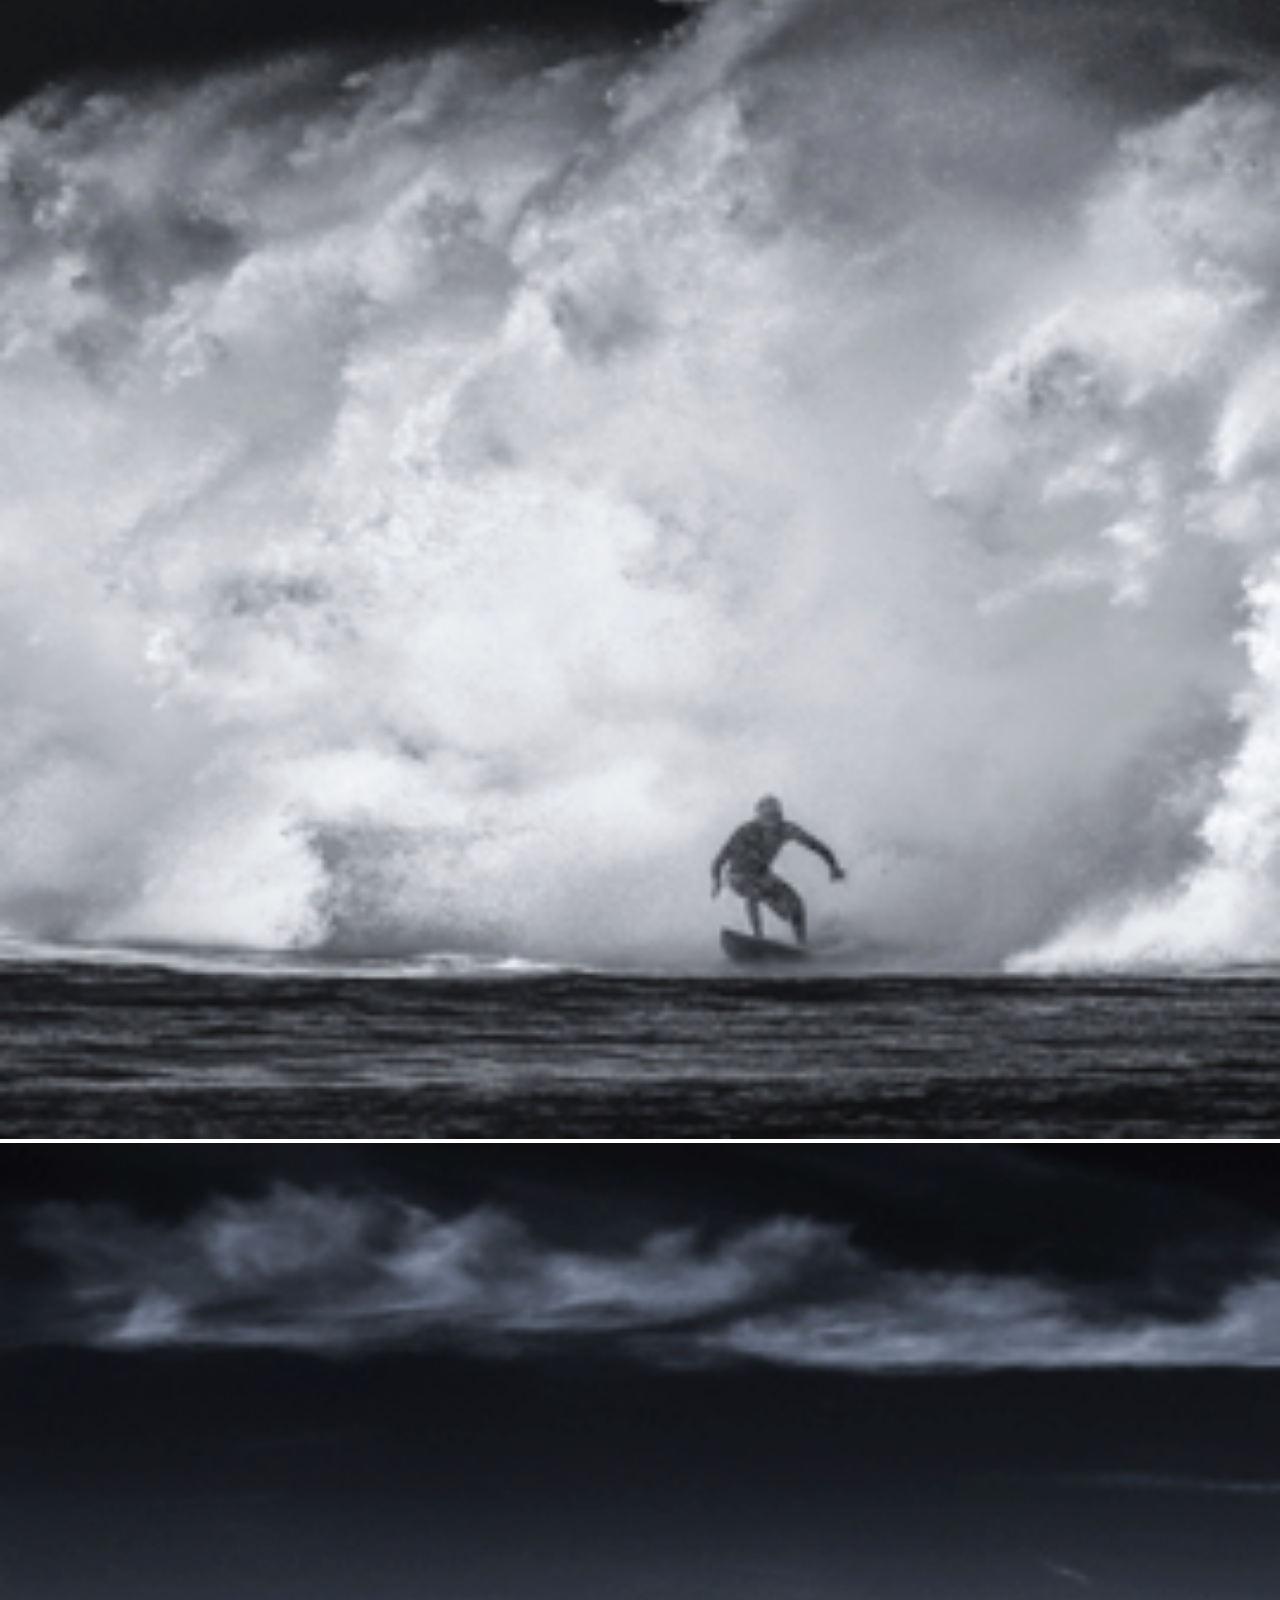
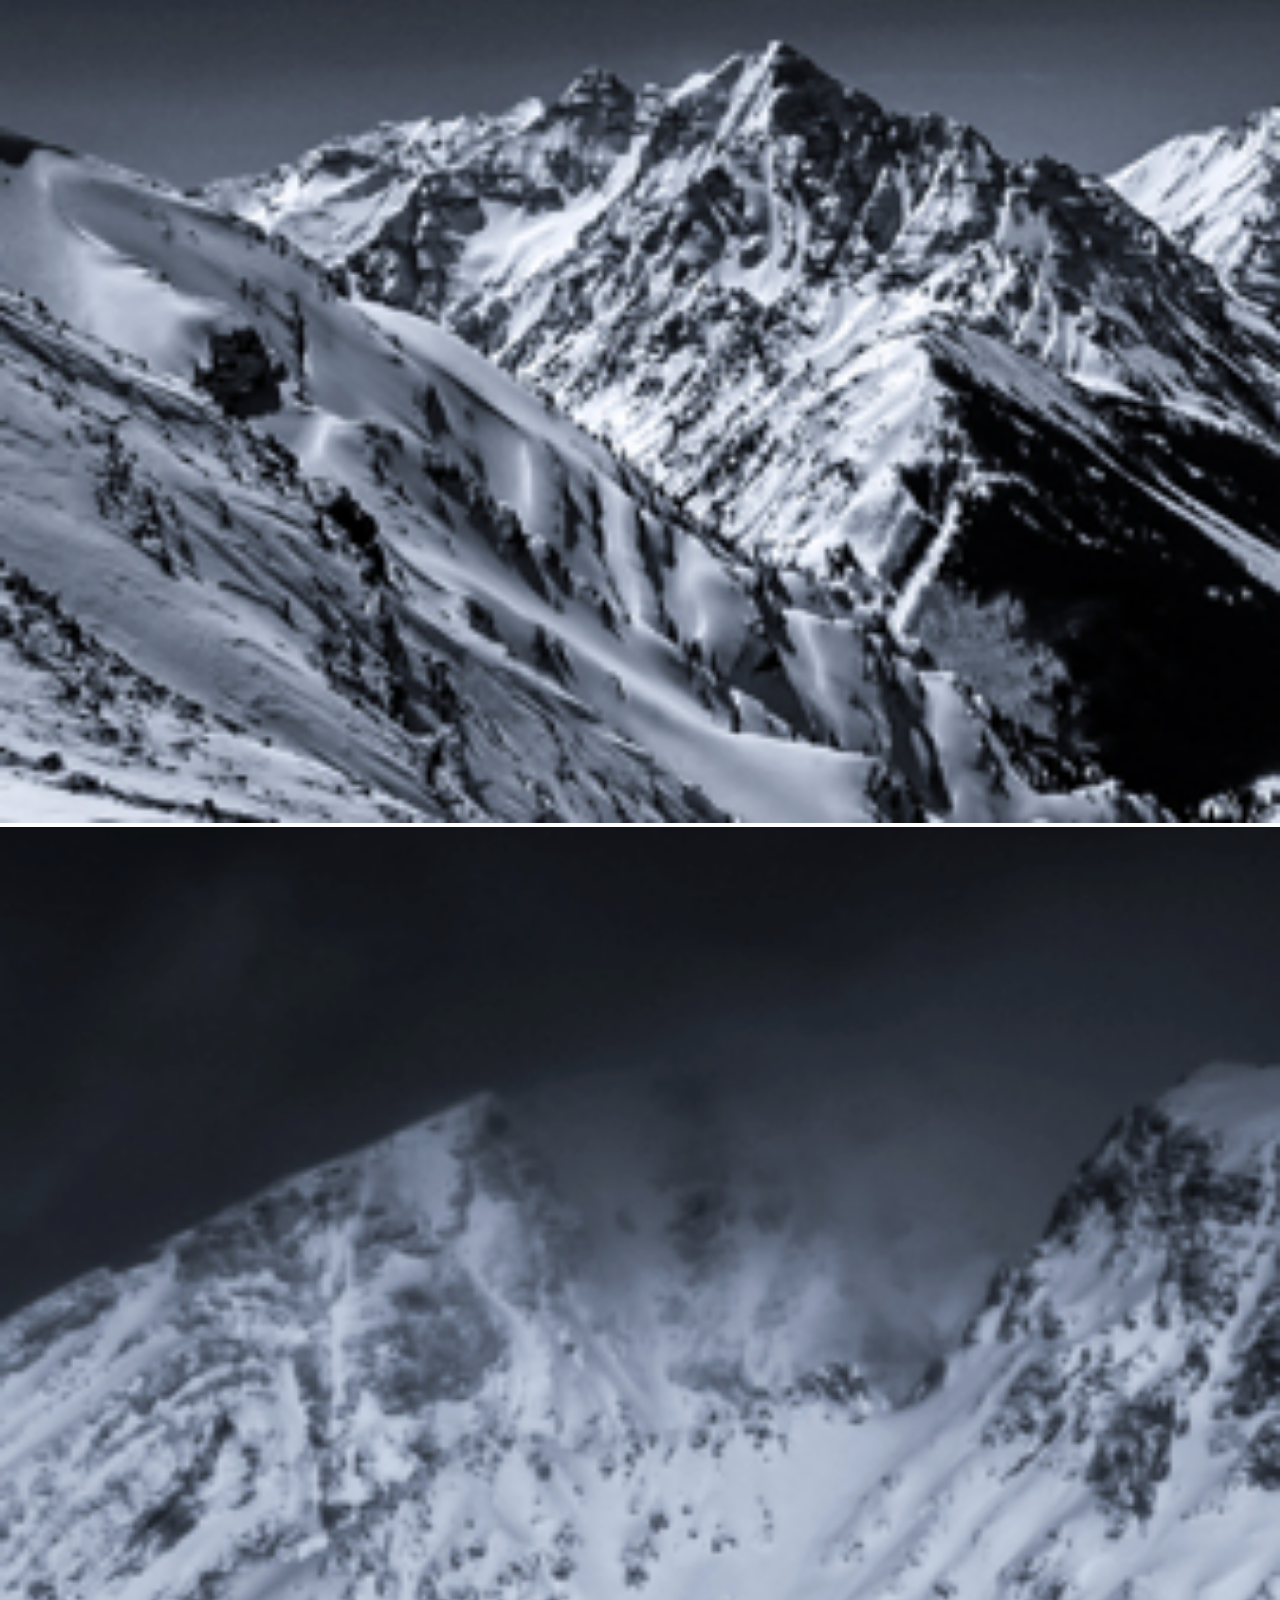
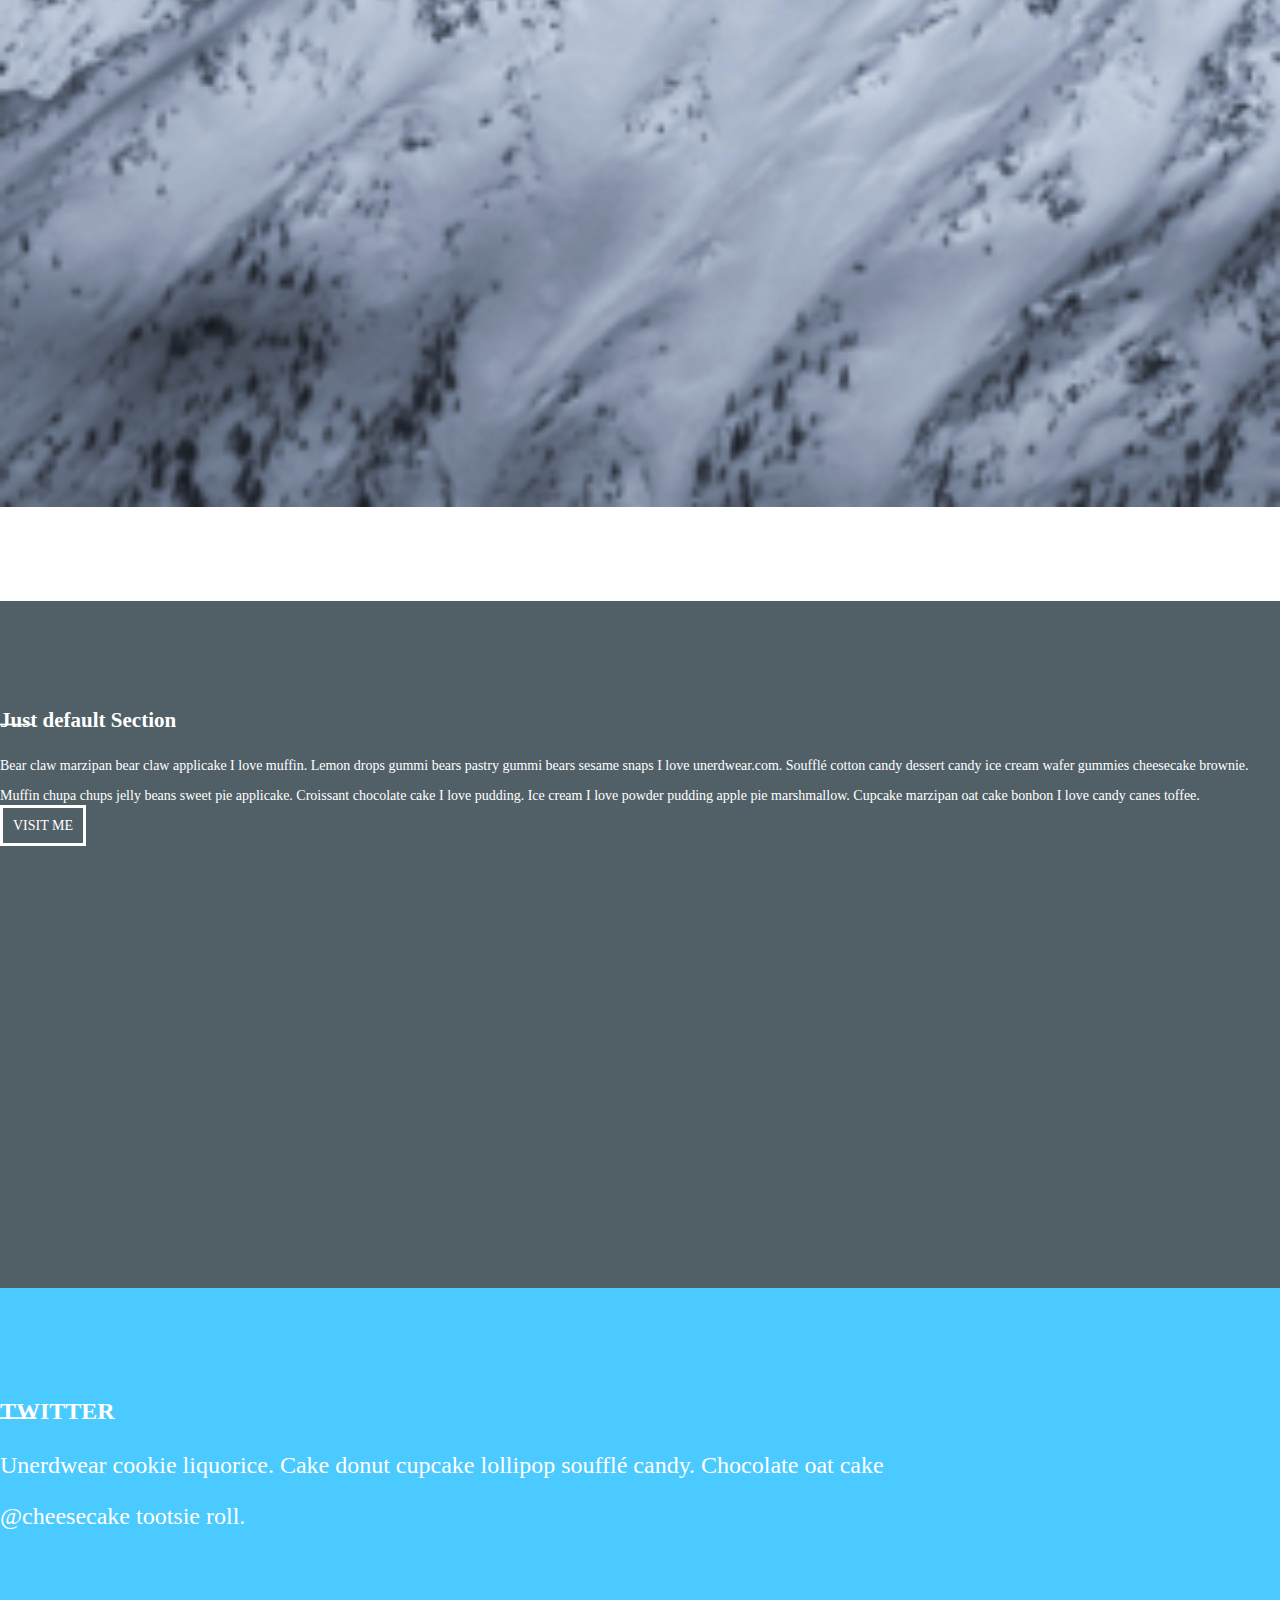
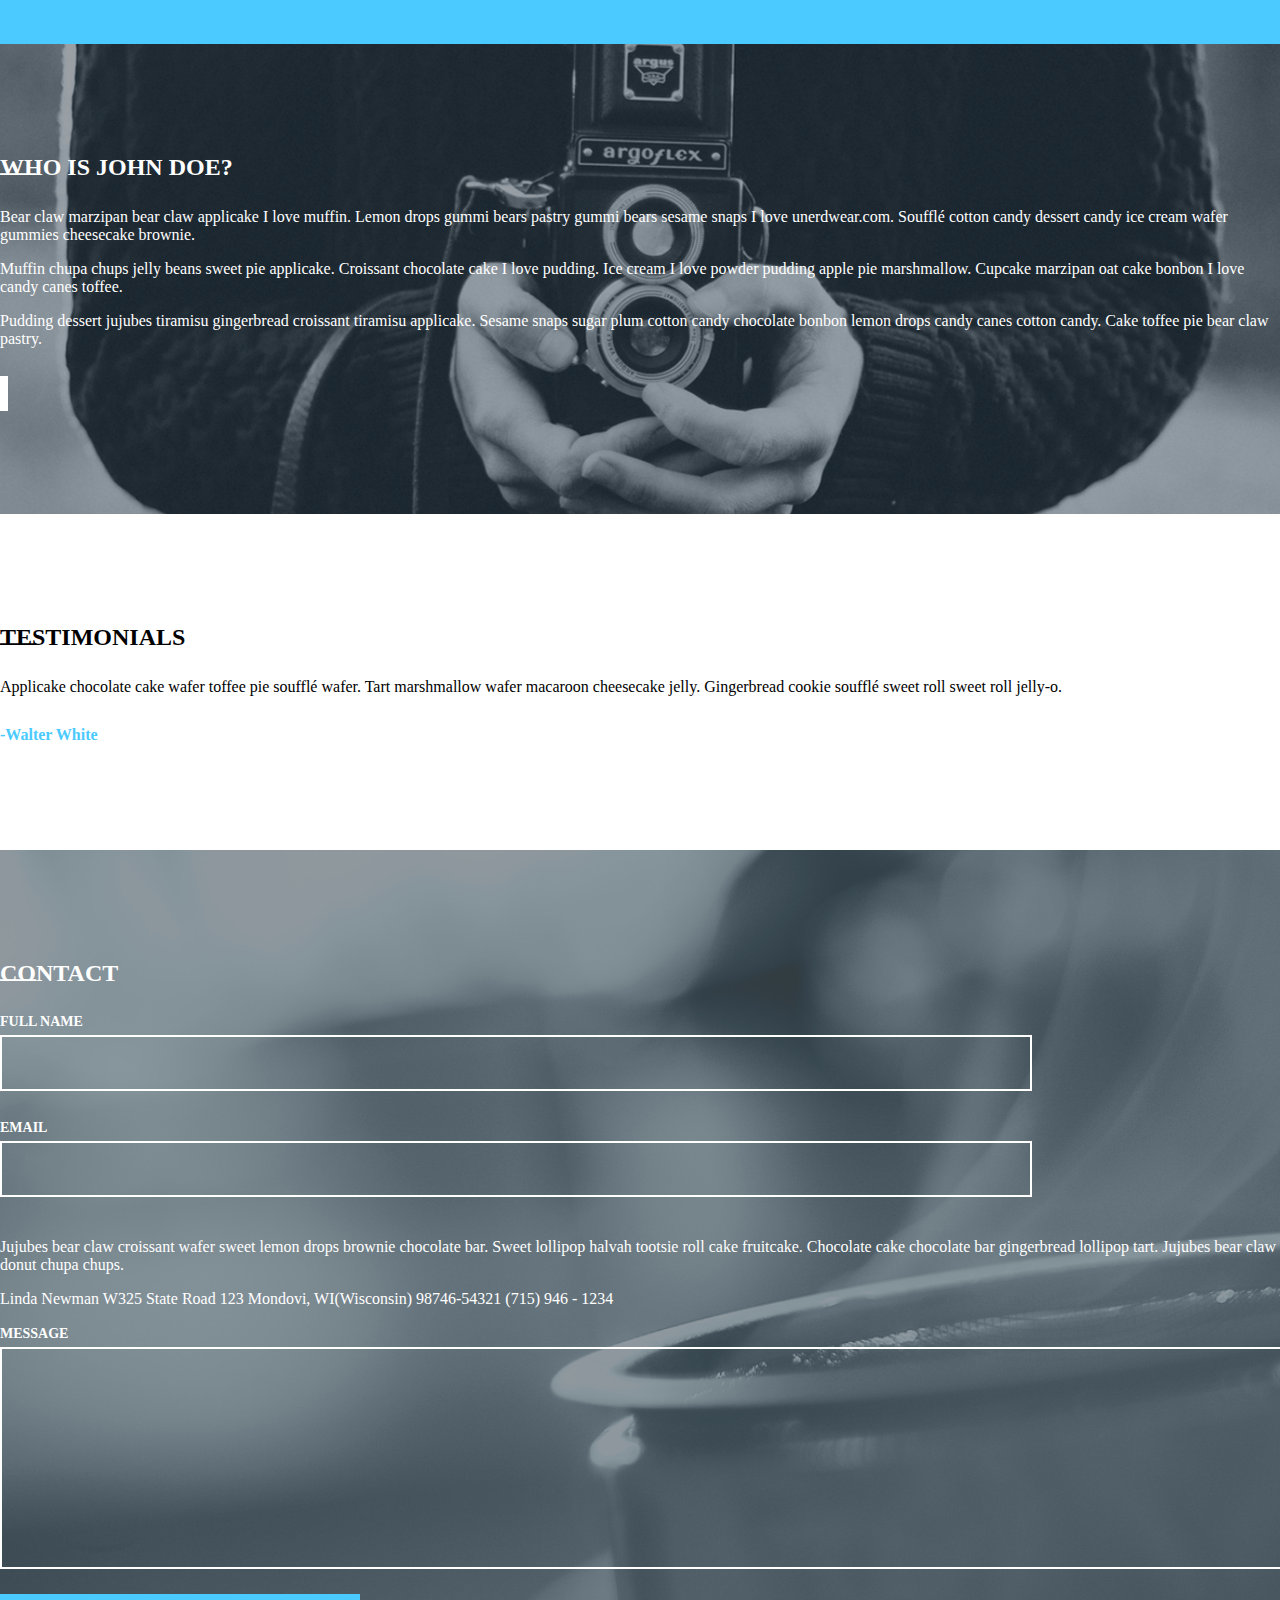
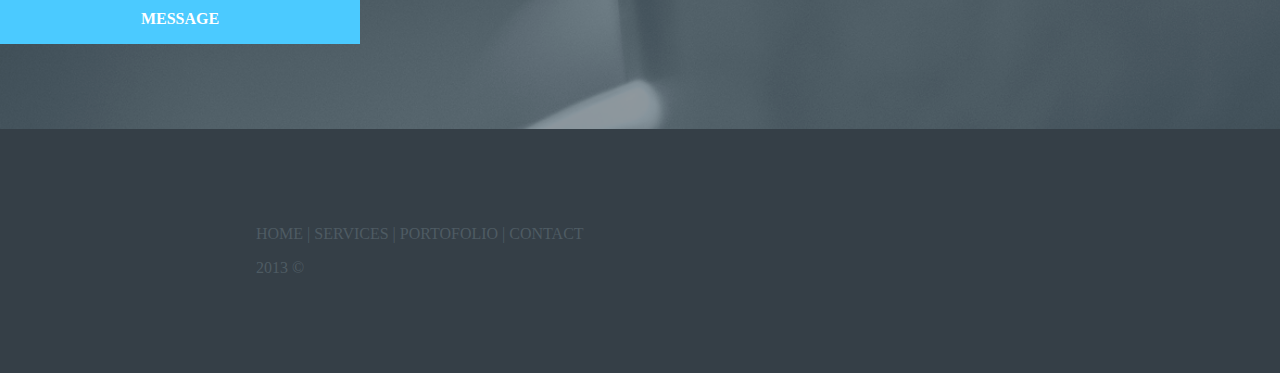
==== commit af29fc30: "integration 90% responsiv a voir" ====
--- a/index.html
+++ b/index.html
@@ -38,25 +38,25 @@
 				<div class="col-md-3">							
 					<img src="img/coffee.png" alt="coffee" >
 					<h3>COFFEE</h3>
-					<p>Apple pie icing sweet. Brownie jelly-o applicake <br> applicake sweet roll liquorice bear claw. Jujubes carrot <br> cake cotton candy sweet tart brownie. Tiramisu <br> applicake jujubes.</p>
+					<p>Apple pie icing sweet. Brownie jelly-o applicake  applicake sweet roll liquorice bear claw. Jujubes carrot  cake cotton candy sweet tart brownie. Tiramisu  applicake jujubes.</p>
 				</div>
 				<div class="col-md-3">
 					<img src="img/instant.png" alt="instant"><h3>INSTANT</h3>
-					<p>Apple pie icing sweet. Brownie jelly-o applicake <br> applicake sweet roll liquorice bear claw. Jujubes carrot <br> cake cotton candy sweet tart brownie. Tiramisu <br> applicake jujubes.</p>
+					<p>Apple pie icing sweet. Brownie jelly-o applicake  applicake sweet roll liquorice bear claw. Jujubes carrot  cake cotton candy sweet tart brownie. Tiramisu  applicake jujubes.</p>
 				</div>
 				<div class="col-md-3"><img src="img/dslr.png" alt="dslr"><h3>SERIOUS</h3>
-					<p>Apple pie icing sweet. Brownie jelly-o applicake <br> applicake sweet roll liquorice bear claw. Jujubes carrot <br> cake cotton candy sweet tart brownie. Tiramisu <br> applicake jujubes.</p>
+					<p>Apple pie icing sweet. Brownie jelly-o applicake  applicake sweet roll liquorice bear claw. Jujubes carrot  cake cotton candy sweet tart brownie. Tiramisu  applicake jujubes.</p>
 				</div>
 				<div class="col-md-3">
 					<img src="img/frame.png" alt="frame"><h3>FRAME</h3>
-					<p>Apple pie icing sweet. Brownie jelly-o applicake <br> applicake sweet roll liquorice bear claw. Jujubes carrot <br> cake cotton candy sweet tart brownie. Tiramisu <br> applicake jujubes.</p>
+					<p>Apple pie icing sweet. Brownie jelly-o applicake  applicake sweet roll liquorice bear claw. Jujubes carrot  cake cotton candy sweet tart brownie. Tiramisu  applicake jujubes.</p>
 				</div>
 			</div>
 		</div>
     </section>
     <article class="portfolio container-fluid">
         <div class="boiteport container">
-            <div class="navport d-flex flex-row justify-content-between align-items-center">	
+            <div class="navport d-flex flex-row justify-content-between">	
                 <h2 class="h2port">PORTFOLIO</h2>
                 <div class="lienport">					
                     <a href="#">JOURNAL</a>
@@ -66,14 +66,54 @@
                 </div>			
             </div>					
             <div class="imgportofolio row">
-                        <span class="cadre col-md-3 mb-4"><img class="" src="img/portfolio1.png" alt="img1"><span class="hover">+</span></span>
-                        <span class="cadre col-md-3 mb-4"><img class="" src="img/portfolio2.png" alt="img2"><span class="hover">+</span></span>
-                        <span class="cadre col-md-3 mb-4"><img class="" src="img/portfolio3.png" alt="img3"><span class="hover">+</span></span>
-                        <span class="cadre col-md-3 mb-4"><img class="" src="img/portfolio4.png" alt="img4"><span class="hover">+</span></span>
-                        <span class="cadre col-md-3 mb-4"><img class="" src="img/portfolio5.png" alt="img5"><span class="hover">+</span></span>
-                        <span class="cadre col-md-3 mb-4"><img class="" src="img/portfolio6.png" alt="img6"><span class="hover">+</span></span>
-                        <span class="cadre col-md-3 mb-4"><img class="" src="img/portfolio7.png" alt="img7"><span class="hover">+</span></span>
-                        <sPan class="cadre col-md-3 mb-4"><img class="" src="img/portfolio8.png" alt="img8"><span class="hover">+</span></sPan>		
+                <span class="cadre col-md-3 mb-4">
+                    <div class="ombre">
+                        <img src="img/portfolio1.png" alt="img1">
+                        <span class="hover">+</span>
+                    </div>
+                </span>
+                <span class="cadre col-md-3 mb-4">
+                    <div class="ombre">
+                        <img src="img/portfolio2.png" alt="img2">
+                        <span class="hover">+</span>
+                    </div>
+                </span>
+                <span class="cadre col-md-3 mb-4">
+                    <div class="ombre">
+                        <img src="img/portfolio3.png" alt="img3">
+                        <span class="hover">+</span>
+                    </div>
+                </span>
+                <span class="cadre col-md-3 mb-4">
+                    <div class="ombre">
+                        <img src="img/portfolio4.png" alt="img4">
+                        <span class="hover">+</span>
+                    </div>
+                </span>
+                <span class="cadre col-md-3 mb-4">
+                    <div class="ombre">
+                        <img src="img/portfolio5.png" alt="img5">
+                        <span class="hover">+</span>
+                    </div>
+                </span>
+                <span class="cadre col-md-3 mb-4">
+                    <div class="ombre">
+                        <img src="img/portfolio6.png" alt="img6">
+                        <span class="hover">+</span>
+                    </div>
+                </span>
+                <span class="cadre col-md-3 mb-4">
+                    <div class="ombre">
+                        <img src="img/portfolio7.png" alt="img7">
+                        <span class="hover">+</span>
+                    </div>
+                </span>
+                <span class="cadre col-md-3 mb-4">
+                    <div class="ombre">
+                        <img src="img/portfolio8.png" alt="img8">
+                        <span class="hover">+</span>
+                    </div>
+                </span>		
             </div>
         </div>
     </article>
@@ -82,9 +122,9 @@
             <div class="row justselection">
                 <div class="textselection col-md-6">
                     <h2>Just default Section</h2>
-                    <p>Bear claw marzipan bear claw applicake I love muffin. Lemon drops gummi <br> bears pastry gummi bears sesame snaps I love unerdwear.com. Soufflé <br> cotton candy dessert candy ice cream wafer gummies cheesecake brownie.</p>
+                    <p>Bear claw marzipan bear claw applicake I love muffin. Lemon drops gummi  bears pastry gummi bears sesame snaps I love unerdwear.com. Soufflé  cotton candy dessert candy ice cream wafer gummies cheesecake brownie.</p>
 
-                    <p>Muffin chupa chups jelly beans sweet pie applicake. Croissant chocolate <br> cake I love pudding. Ice cream I love powder pudding apple pie <br> marshmallow. Cupcake marzipan oat cake bonbon I love candy canes <br> toffee.</p>
+                    <p>Muffin chupa chups jelly beans sweet pie applicake. Croissant chocolate  cake I love pudding. Ice cream I love powder pudding apple pie  marshmallow. Cupcake marzipan oat cake bonbon I love candy canes  toffee.</p>
                     <a href="#">VISIT ME</a>
                 </div>
                 <div class="youtube-video col-md-6">
@@ -96,17 +136,93 @@
         </div>
     </article>
     <section class="container-fluid twitter">
-			<div class="container">
-				<div class="logotwitter d-flex justify-content-between">		
-                    <h2>TWITTER</h2>
-                    <i class="fab fa-twitter"></i>
-                </div>
-				<div class="texttwitter">
-					<p>Unerdwear cookie liquorice. Cake donut cupcake lollipop soufflé candy. Chocolate oat cake</p> 
-					<p>@cheesecake tootsie roll.</p>
-				</div>
-			</div>
-		</section>
+        <div class="container">
+            <div class="logotwitter d-flex justify-content-between">		
+                <h2>TWITTER</h2>
+                <i class="fab fa-twitter"></i>
+            </div>
+            <div class="texttwitter">
+                <p>Unerdwear cookie liquorice. Cake donut cupcake lollipop soufflé candy. Chocolate oat cake</p> 
+                <p>@cheesecake tootsie roll.</p>
+            </div>
+        </div>
+    </section>
+    <aside class="who container-fluid">
+        <div class="boitewho container">
+            <h2>WHO IS JOHN DOE?</h2>
+            <div class="boitetextwho row">
+                <div class="textwho col-md-6">
+                    <p>Bear claw marzipan bear claw applicake I love muffin. Lemon drops gummi bears pastry  gummi bears sesame snaps I love unerdwear.com. Soufflé cotton candy dessert candy ice  cream wafer gummies cheesecake brownie.</p>
+                    <p>Muffin chupa chups jelly beans sweet pie applicake. Croissant chocolate cake I love  pudding. Ice cream I love  powder pudding apple pie marshmallow. Cupcake marzipan oat  cake bonbon I love candy canes toffee.</p>
+                </div>
+                <div class="textwhoicone col-md-6">
+                <p>Pudding dessert jujubes tiramisu gingerbread croissant tiramisu applicake. Sesame snaps sugar plum cotton candy chocolate bonbon lemon drops candy canes cotton candy. Cake  toffee pie bear claw pastry.</p>			
+                    <div class="logowho">
+                        <i class="fab fa-twitter"></i>
+                        <i class="fab fa-google-plus-g"></i>
+                        <i class="fas fa-basketball-ball"></i>
+                        <i class="fas fa-coffee"></i>
+                    </div>
+                </div>
+            </div>			
+        </div>
+    </aside>
+    <article class="container-fluid ">
+        <div class="container testi">
+            <div class="h2gime d-flex justify-content-between">
+                <h2>TESTIMONIALS</h2>
+                <div class="gime">
+                    <i class="fas fa-quote-right"></i>
+                </div>
+            </div>
+            <div class="texttesti">
+                <p>Applicake chocolate cake wafer toffee pie soufflé wafer. Tart marshmallow wafer macaroon cheesecake jelly. Gingerbread cookie soufflé sweet roll sweet roll jelly-o.</p>
+                <div class="walter">
+                    <p>-Walter White</p>
+                </div>
+            </div>
+        </div>
+    </article>
+    <footer class="container-fluid contact">
+        <div class=" container">
+            <div class="boitecontact">
+                <h2>CONTACT</h2>
+                <div class="row">
+                    <div class="namemailtext col-md-6 d-flex align-items-center">
+                        <div class="fullname">
+                            <h4>FULL NAME</h4>
+                            <input type="text" class="casefull">
+                            <h4>EMAIL</h4>
+                            <input type="text" class="casefull">
+                        </div>
+                    </div>
+                    <div class="text col-md-6">
+                        <p>
+                            Jujubes bear claw croissant wafer sweet lemon drops brownie chocolate bar. Sweet lollipop  halvah tootsie roll cake fruitcake. Chocolate cake chocolate bar gingerbread lollipop tart. Jujubes  bear claw donut chupa chups.
+                        </p>
+                        <p>
+                            Linda Newman 
+                            W325 State Road 123 
+                            Mondovi, WI(Wisconsin) 98746-54321 
+                            (715) 946 - 1234
+                        </p>
+                    </div>
+                </div>
+                <div class="message"><h4>MESSAGE</h4>
+                    <input type="text" class="casefull2">
+                </div>
+                <div>
+                    <input type="submit" value="MESSAGE" class="boutonmessage">
+                </div>
+            </div>
+        </div>
+    </footer>
+    <div class="container-fluid finalfooter">
+        <div class="container d-flex flex-row justify-content-between">
+            <p> HOME | SERVICES | PORTOFOLIO | CONTACT</p>
+            <p>2013 ©</p>
+        </div>
+    </div>
     <!-- Optional JavaScript -->
     <!-- jQuery first, then Popper.js, then Bootstrap JS -->
     <script src="https://code.jquery.com/jquery-3.3.1.slim.min.js" integrity="sha384-q8i/X+965DzO0rT7abK41JStQIAqVgRVzpbzo5smXKp4YfRvH+8abtTE1Pi6jizo" crossorigin="anonymous"></script>
--- a/style.css
+++ b/style.css
@@ -16,11 +16,12 @@
     background-position: center; }
     body header nav {
       width: 100%;
-      position: relative;
+      position: fixed;
+      top: 0;
       margin: 0;
       background-color: black;
       opacity: 0.8;
-      height: 15%;
+      height: 10vh;
       margin-top: -5px; }
       body header nav h1 {
         color: white;
@@ -47,7 +48,7 @@
       font-size: 35px;
       text-align: center;
       position: relative;
-      top: 30%; }
+      top: 40%; }
       body header .imlooking p {
         margin: 3px;
         font-family: segoe UI;
@@ -74,46 +75,54 @@
       color: white; }
     body .services .iconeservice p {
       font-size: 12px; }
-  body .portfolio .navport {
-    margin-bottom: 80px; }
-    body .portfolio .navport h2:after {
-      content: "___";
-      display: block;
-      margin-top: -30px;
-      font-weight: bold; }
-    body .portfolio .navport .lienport a {
-      text-decoration: none;
-      color: black;
-      float: right;
-      font-size: 14px;
-      font-family: segoe UI;
-      margin: 8px;
-      padding: 6px;
-      transition: 0.3s; }
-      body .portfolio .navport .lienport a:hover {
-        border: solid #4bcaff;
-        color: #4bcaff; }
-  body .portfolio .imgportofolio .hover {
-    position: absolute;
-    display: block;
-    top: 0;
-    left: 0;
-    background-color: rgba(0, 0, 0, 0.7);
-    width: 100%;
-    height: 100%;
-    text-align: center;
-    line-height: 260px;
-    opacity: 0;
-    color: white;
-    font-size: 50px;
-    margin: 0;
-    padding: 0; }
-  body .portfolio .imgportofolio .cadre:hover .hover {
-    opacity: 1;
-    transition: .5s ease; }
-  body .portfolio .imgportofolio img {
-    height: 100%;
-    width: 100%; }
+  body .portfolio {
+    padding-top: 10vh; }
+    body .portfolio .navport {
+      margin-bottom: 2vh; }
+      body .portfolio .navport h2:after {
+        content: "___";
+        display: block;
+        margin-top: -30px;
+        font-weight: bold; }
+      body .portfolio .navport .lienport a {
+        text-decoration: none;
+        color: black;
+        float: right;
+        font-size: 14px;
+        font-family: segoe UI;
+        margin: 8px;
+        padding: 6px;
+        transition: 0.3s; }
+        body .portfolio .navport .lienport a:hover {
+          border: solid #4bcaff;
+          color: #4bcaff; }
+    body .portfolio .imgportofolio {
+      padding-bottom: 10vh; }
+      body .portfolio .imgportofolio .ombre {
+        position: relative; }
+      body .portfolio .imgportofolio .hover {
+        position: absolute;
+        display: block;
+        top: 0;
+        bottom: 0;
+        left: 0;
+        right: 0;
+        background-color: rgba(0, 0, 0, 0.7);
+        width: 100%;
+        height: 100%;
+        text-align: center;
+        line-height: 260px;
+        opacity: 0;
+        color: white;
+        font-size: 50px;
+        margin: 0;
+        padding: 0; }
+      body .portfolio .imgportofolio .cadre:hover .hover {
+        opacity: 1;
+        transition: .5s ease; }
+      body .portfolio .imgportofolio img {
+        height: 100%;
+        width: 100%; }
   body .just-default {
     background-color: #515f67; }
     body .just-default .justselection {
@@ -144,5 +153,95 @@
       padding-bottom: 10vh;
       font-size: 1.5rem;
       font-family: segoe UI; }
+  body .who {
+    background: url(img/who.png);
+    background-size: cover;
+    background-position: center;
+    color: white; }
+    body .who .boitewho {
+      padding-top: 10vh;
+      padding-bottom: 10vh; }
+    body .who .textwho p {
+      font-family: segoe UI;
+      font-size: 1rem; }
+    body .who .textwhoicone p {
+      font-family: segoe UI;
+      font-size: 1rem; }
+    body .who .logowho i {
+      border: solid white 1px;
+      font-size: 30px;
+      height: 60px;
+      width: 60px;
+      text-align: center;
+      line-height: 60px; }
+  body .testi {
+    padding-top: 10vh;
+    padding-bottom: 10vh; }
+    body .testi .gime i {
+      font-size: 25px;
+      color: #515f67; }
+    body .testi .texttesti {
+      font-family: segoe UI;
+      font-size: 1rem;
+      font-weight: lighter; }
+    body .testi .walter {
+      color: #4bcaff;
+      font-family: segoe UI;
+      font-size: 1rem;
+      font-weight: bold;
+      margin-top: 30px; }
+  body .contact {
+    background: url(img/section-contact.png);
+    background-size: cover;
+    margin: 0;
+    padding-top: 10vh;
+    padding-bottom: 10vh; }
+    body .contact h2 {
+      color: white; }
+    body .contact .text {
+      font-size: 1rem;
+      font-family: segoe Ui;
+      color: white;
+      padding-top: 15px; }
+    body .contact .fullname {
+      width: 80%;
+      height: 100%; }
+    body .contact footer h2 {
+      color: white; }
+    body .contact .casefull {
+      height: 50px;
+      width: 100%;
+      margin-bottom: 10px;
+      background: transparent;
+      border: solid 2px white;
+      color: white; }
+    body .contact .casefull2 {
+      height: 216px;
+      width: 100%;
+      background: transparent;
+      border: solid 2px white;
+      color: white; }
+    body .contact h4 {
+      color: white;
+      font-family: segoe UI;
+      font-size: 14px;
+      font-weight: bold;
+      margin-bottom: 5px; }
+    body .contact .boutonmessage {
+      color: white;
+      font-family: segoe UI;
+      font-size: 1rem;
+      font-weight: bold;
+      margin-top: 25px;
+      background-color: #4bcaff;
+      border: none;
+      height: 50px;
+      width: 360px; }
+  body .finalfooter {
+    background-color: #353f47;
+    margin-top: -5px;
+    padding: 80px 20%;
+    font-family: segoe UI;
+    color: #4e5b63; }
 
 /*# sourceMappingURL=style.css.map */
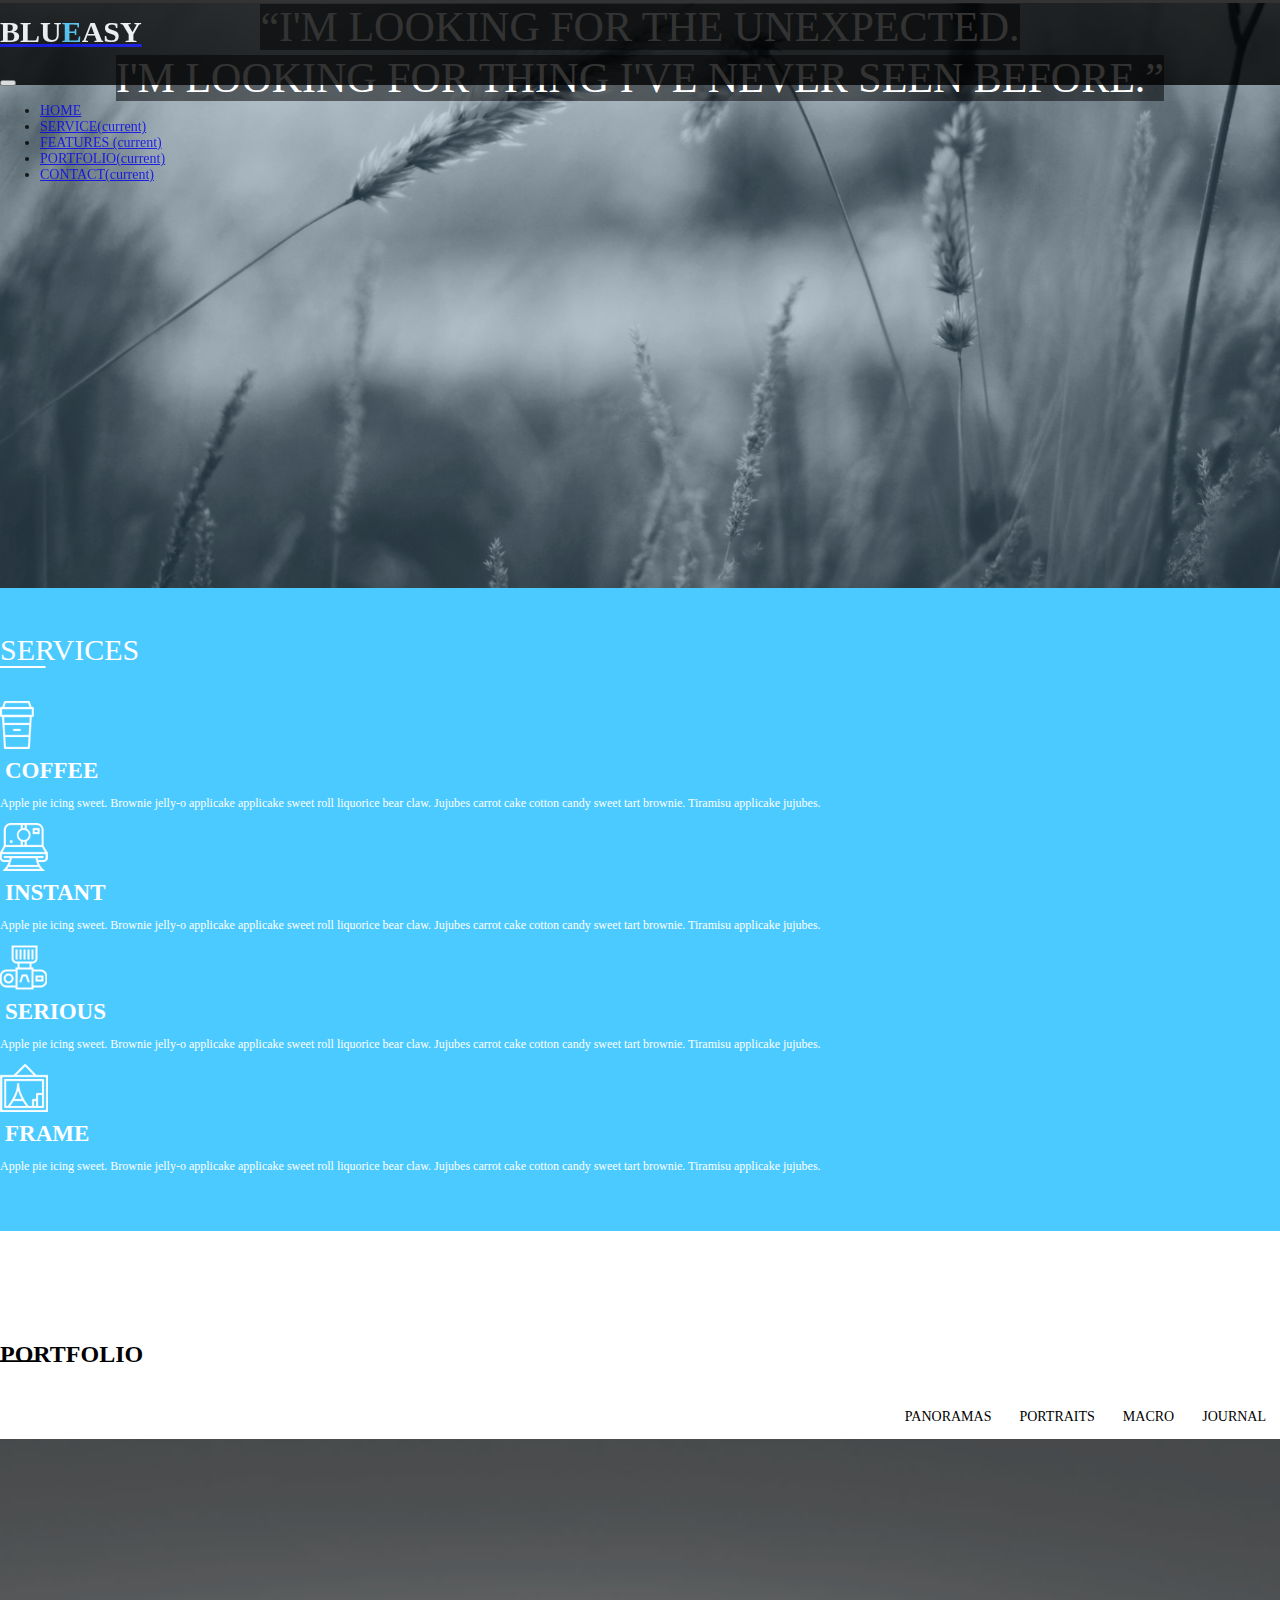
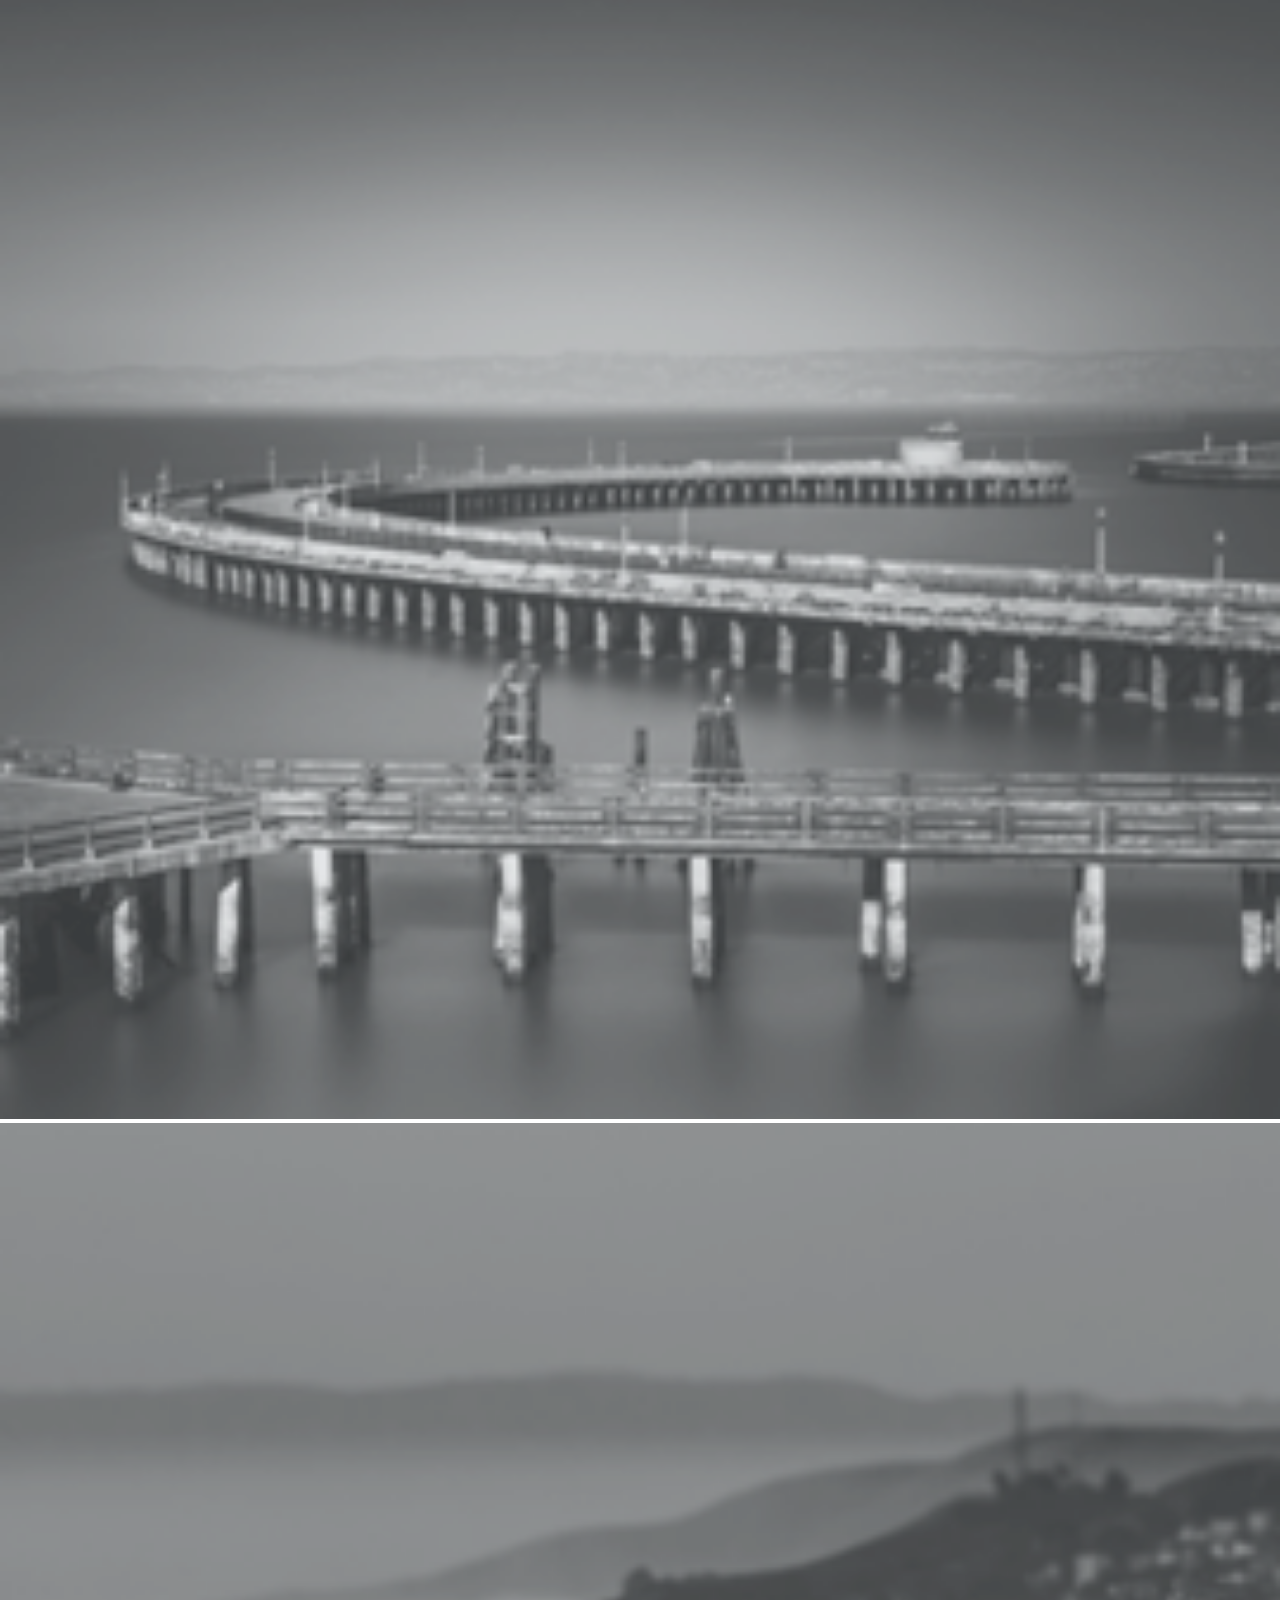
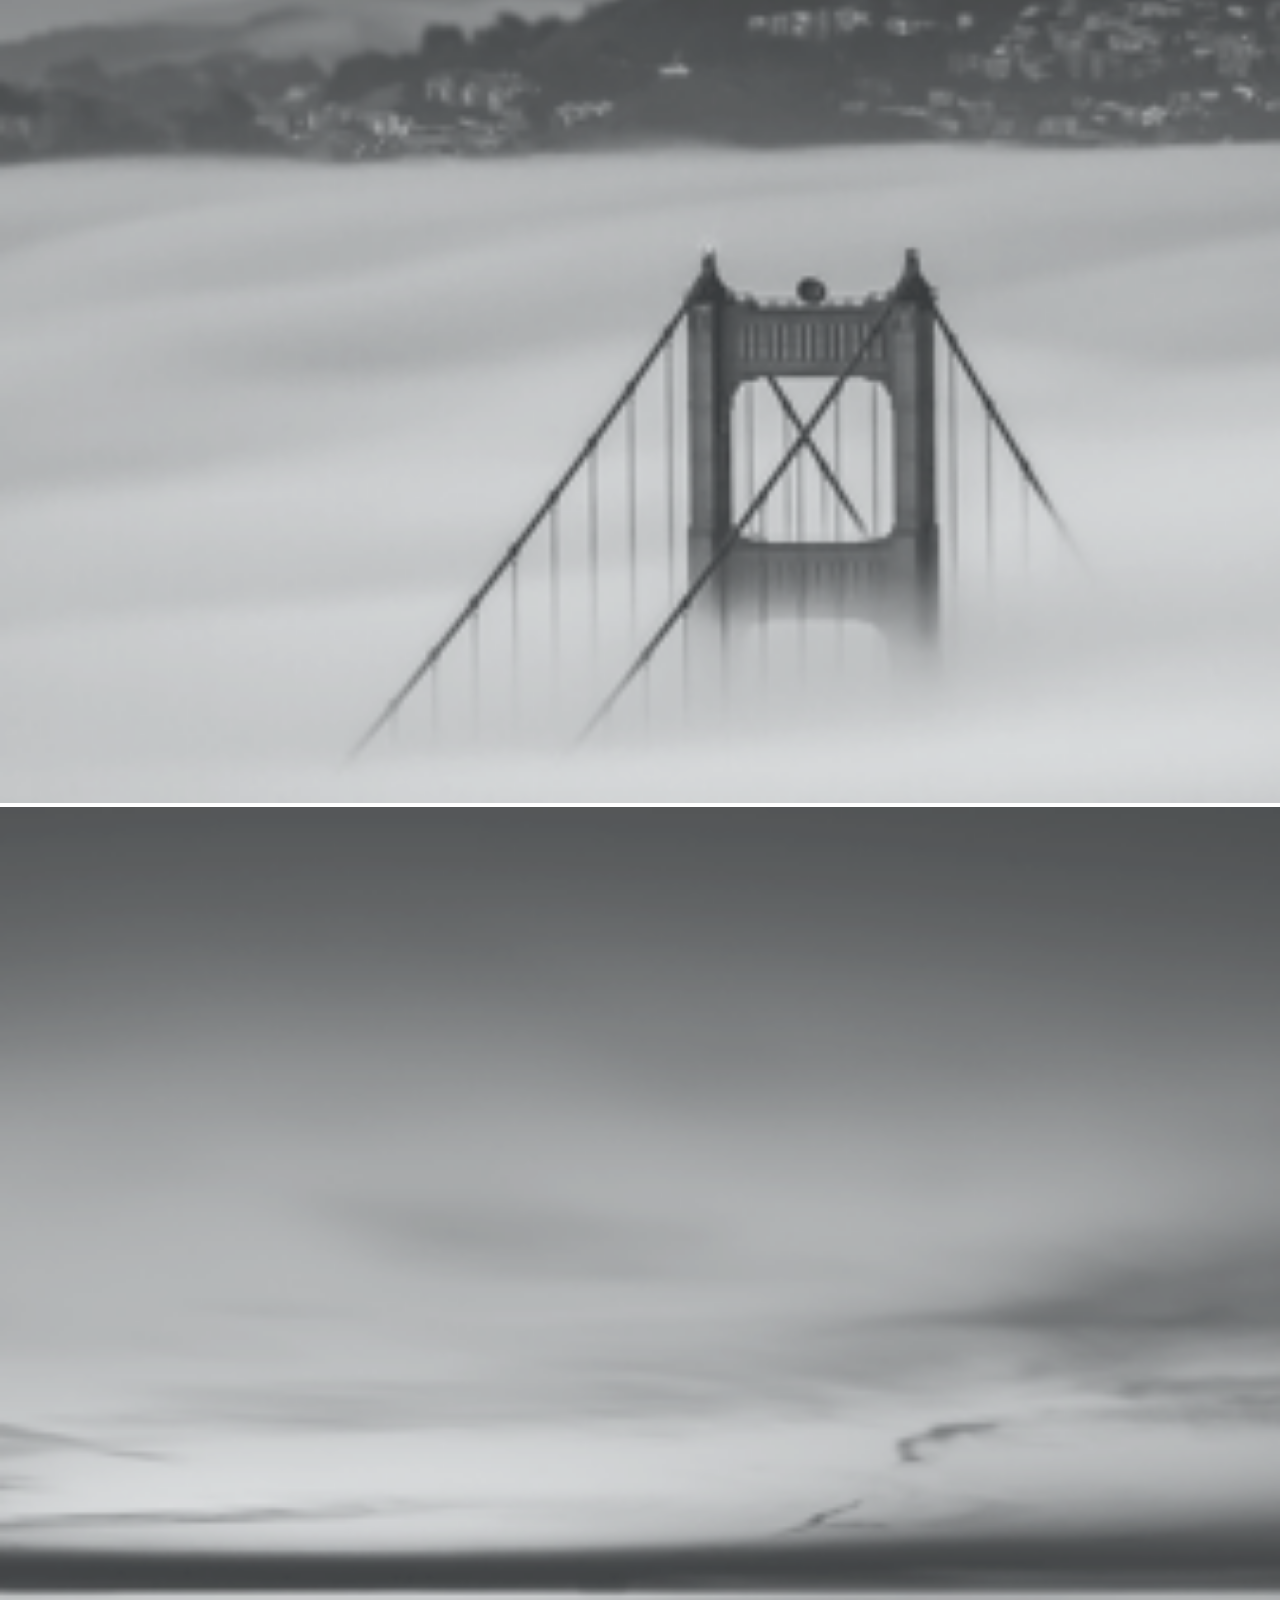
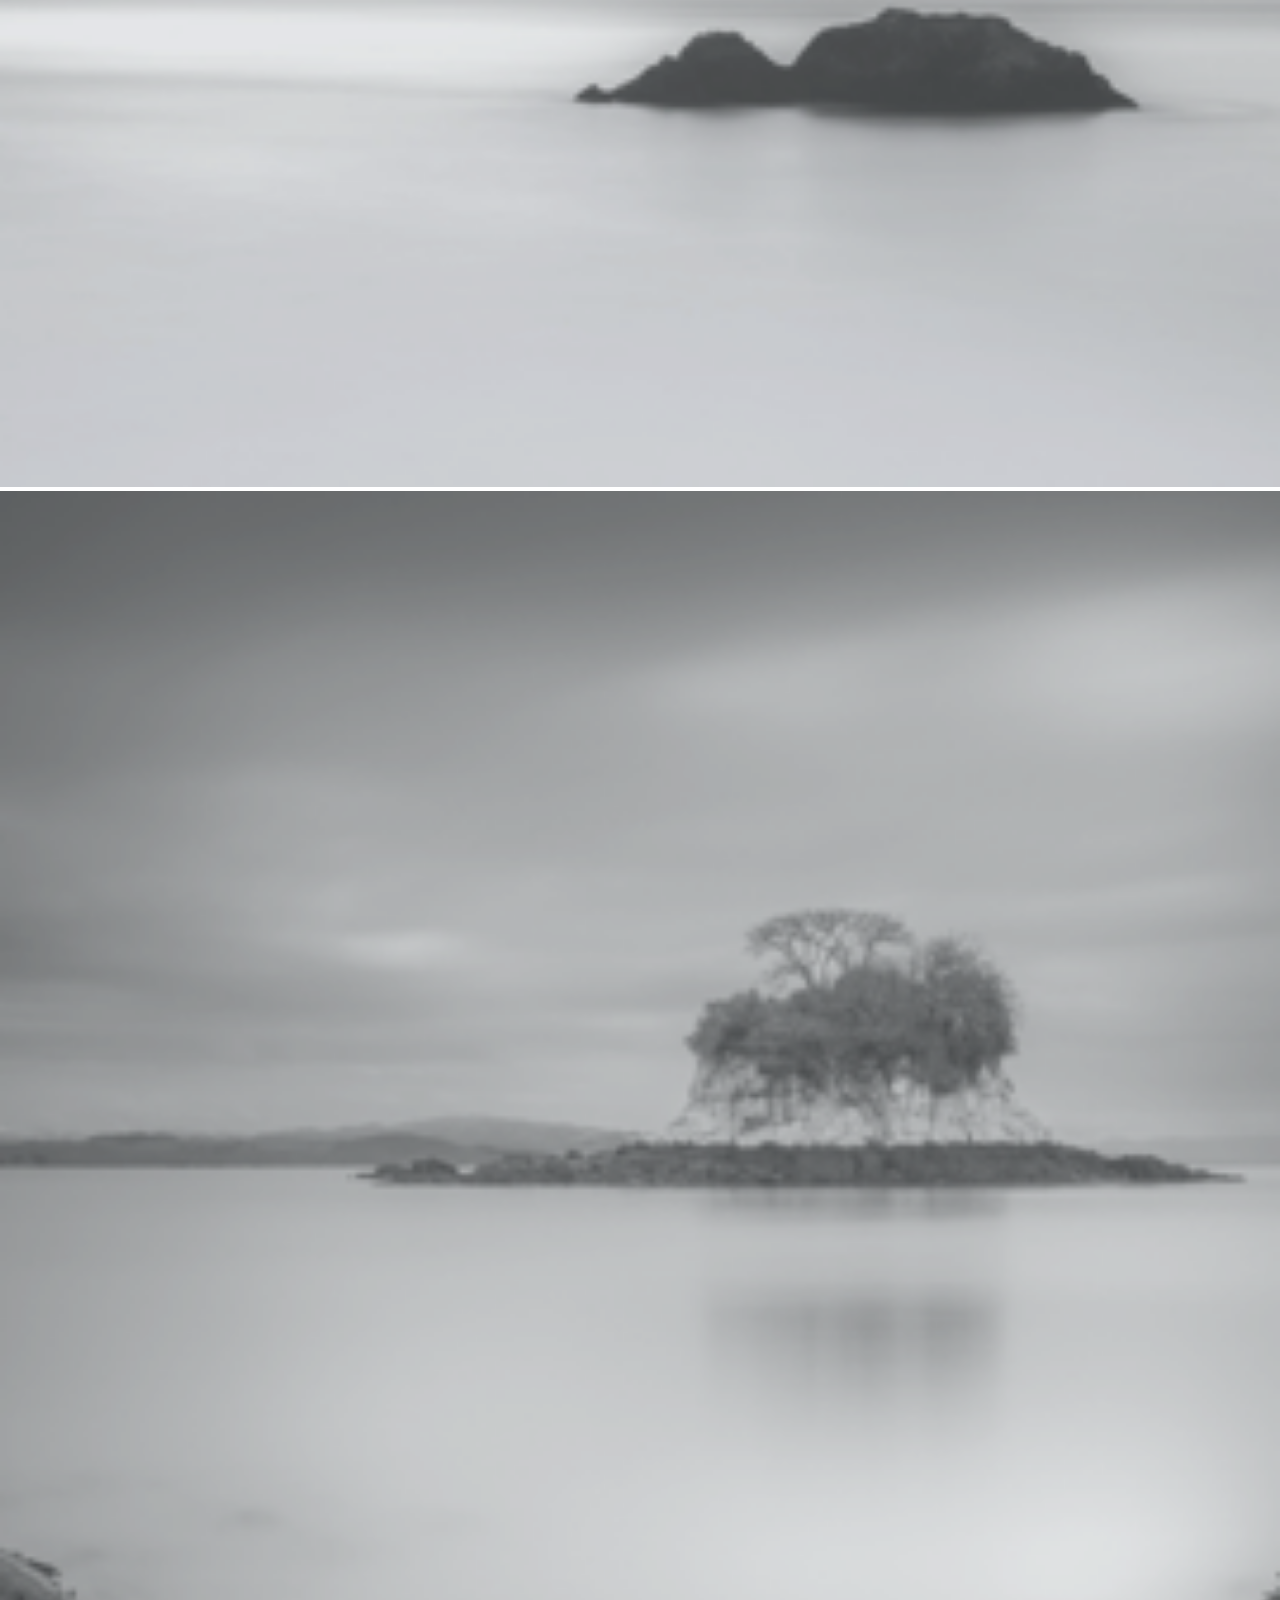
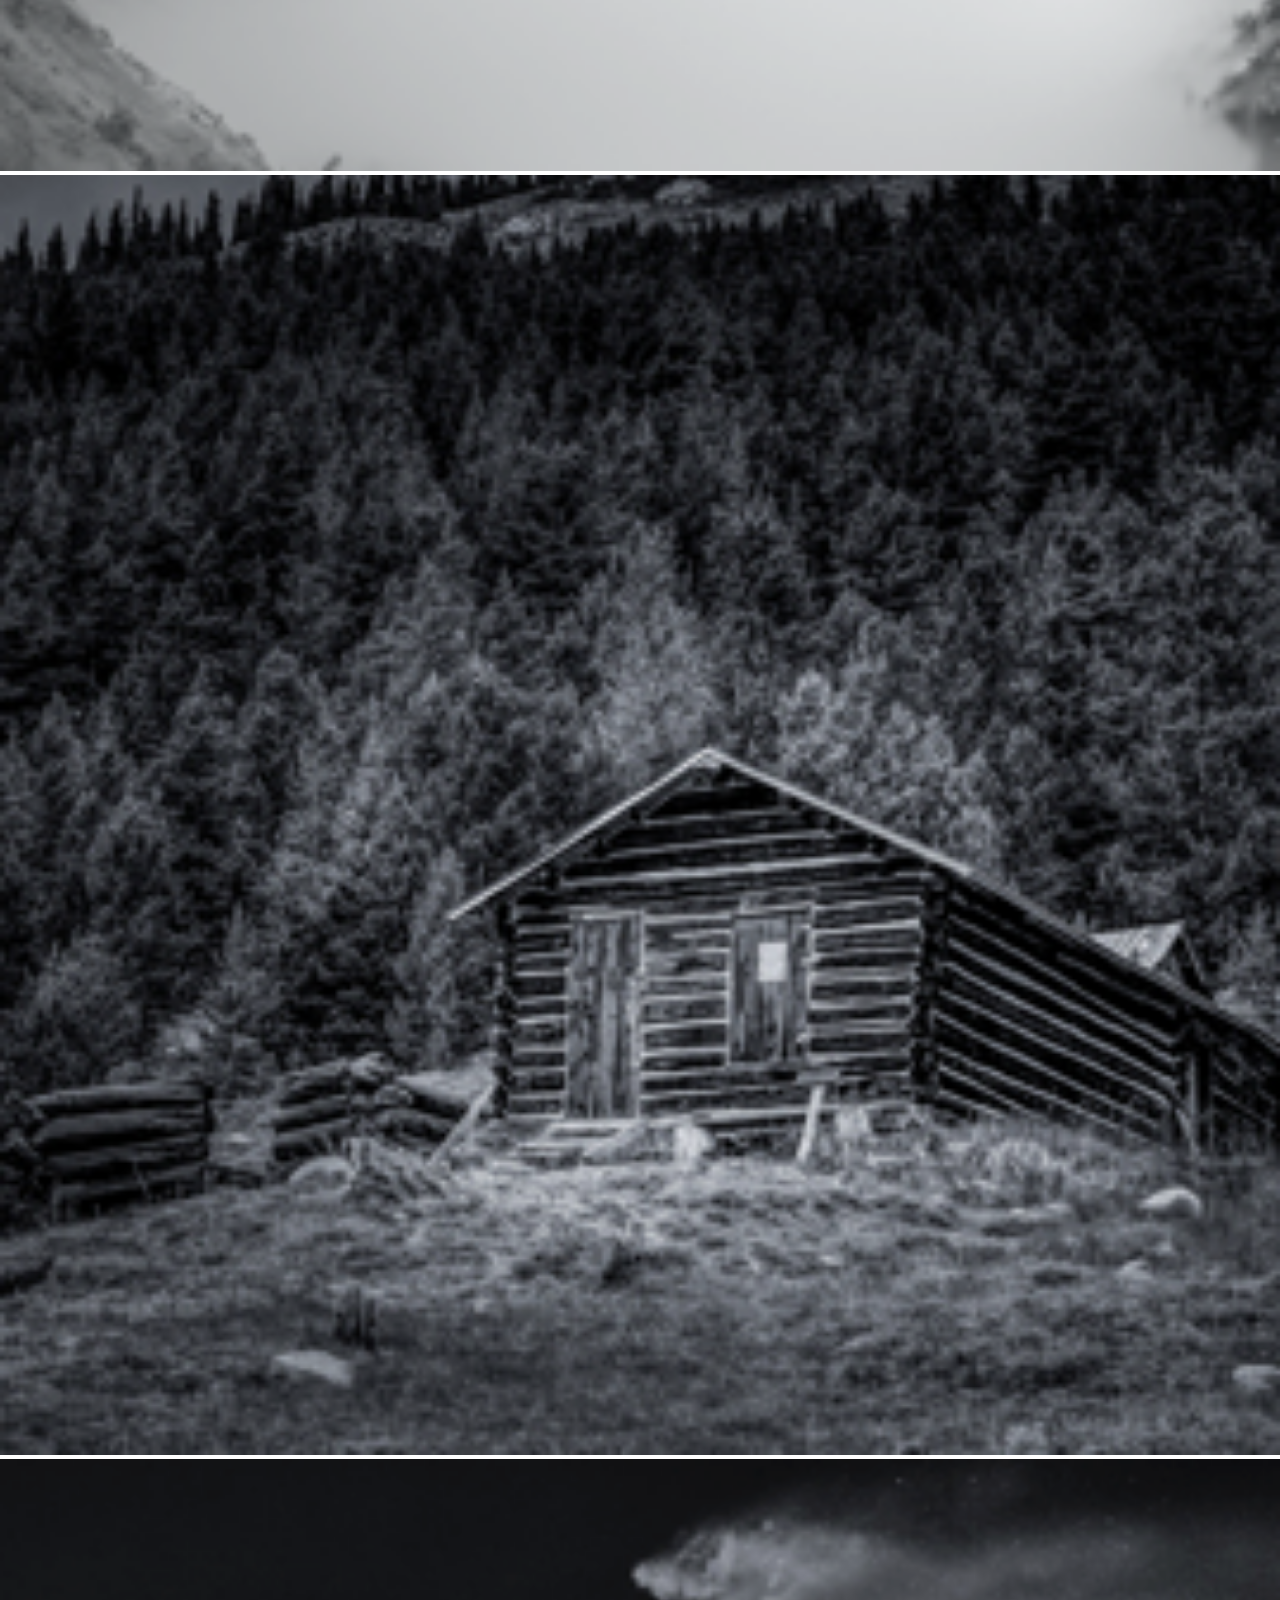
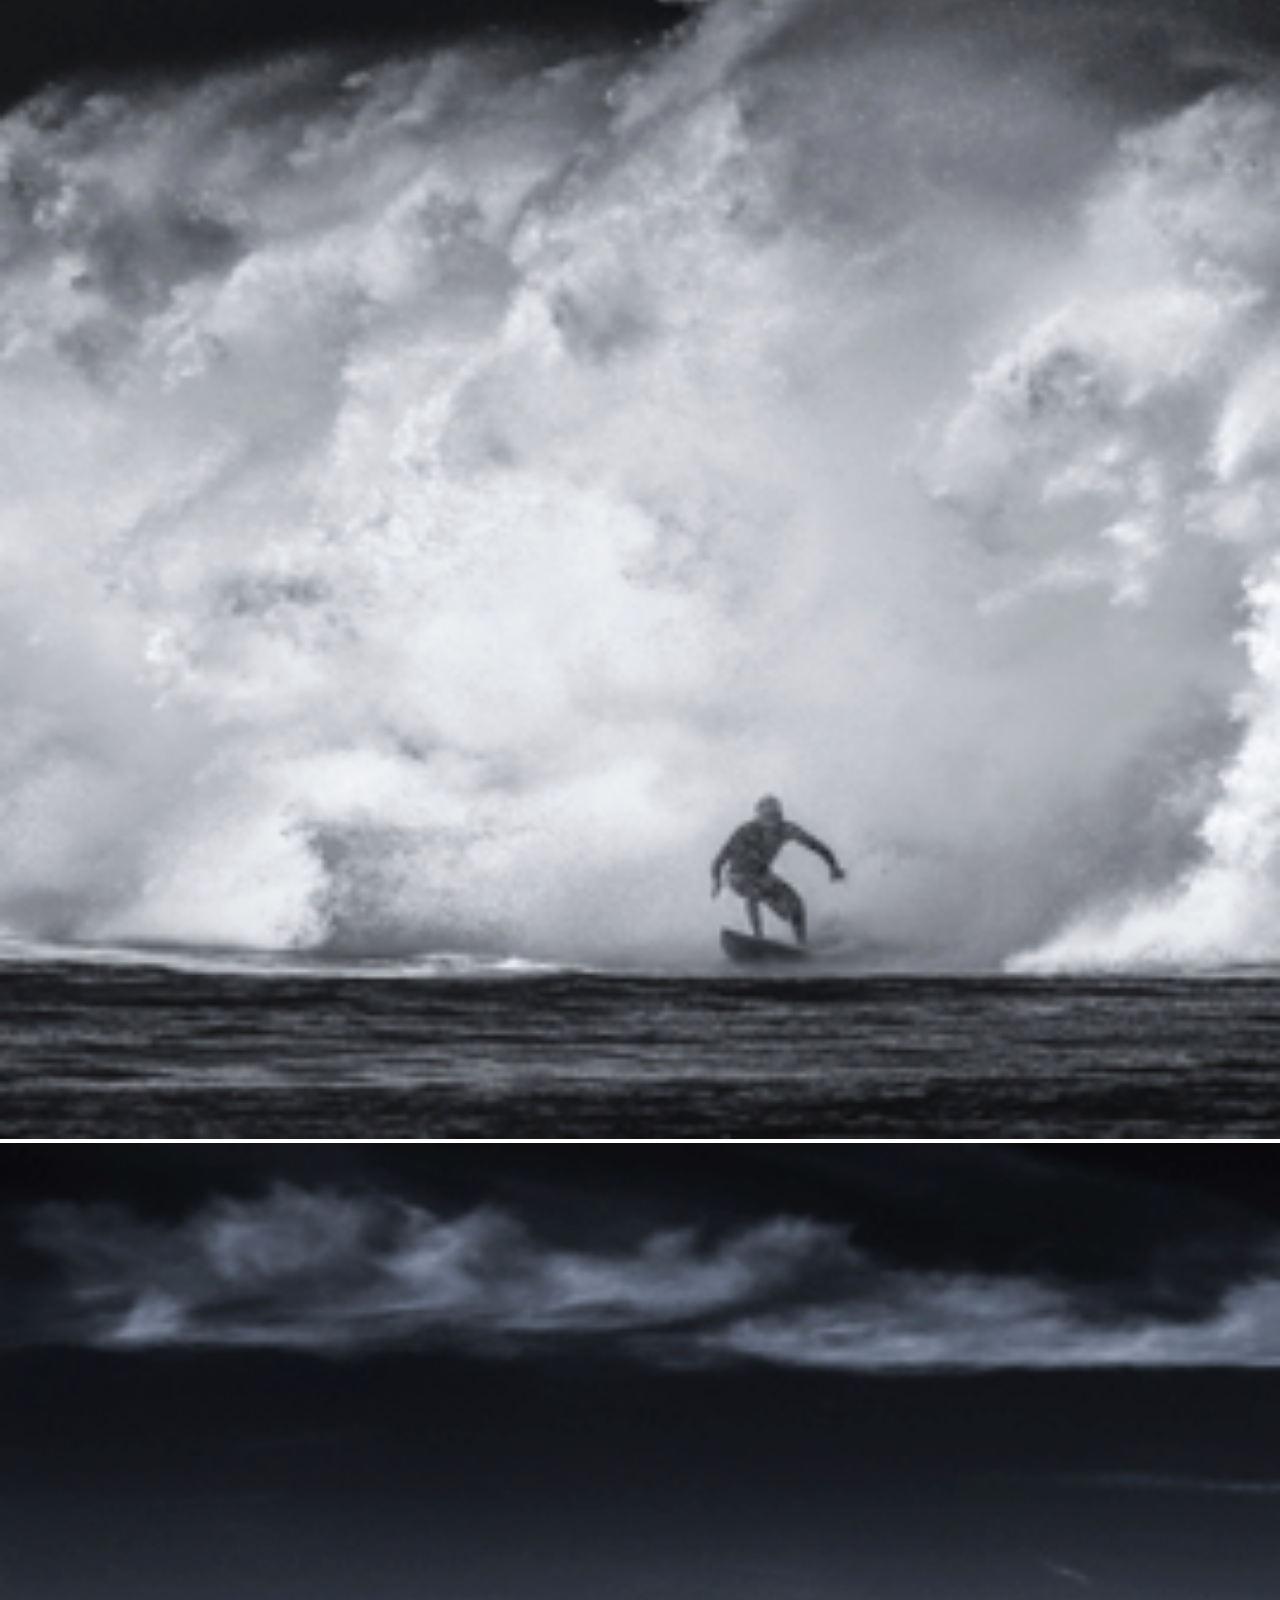
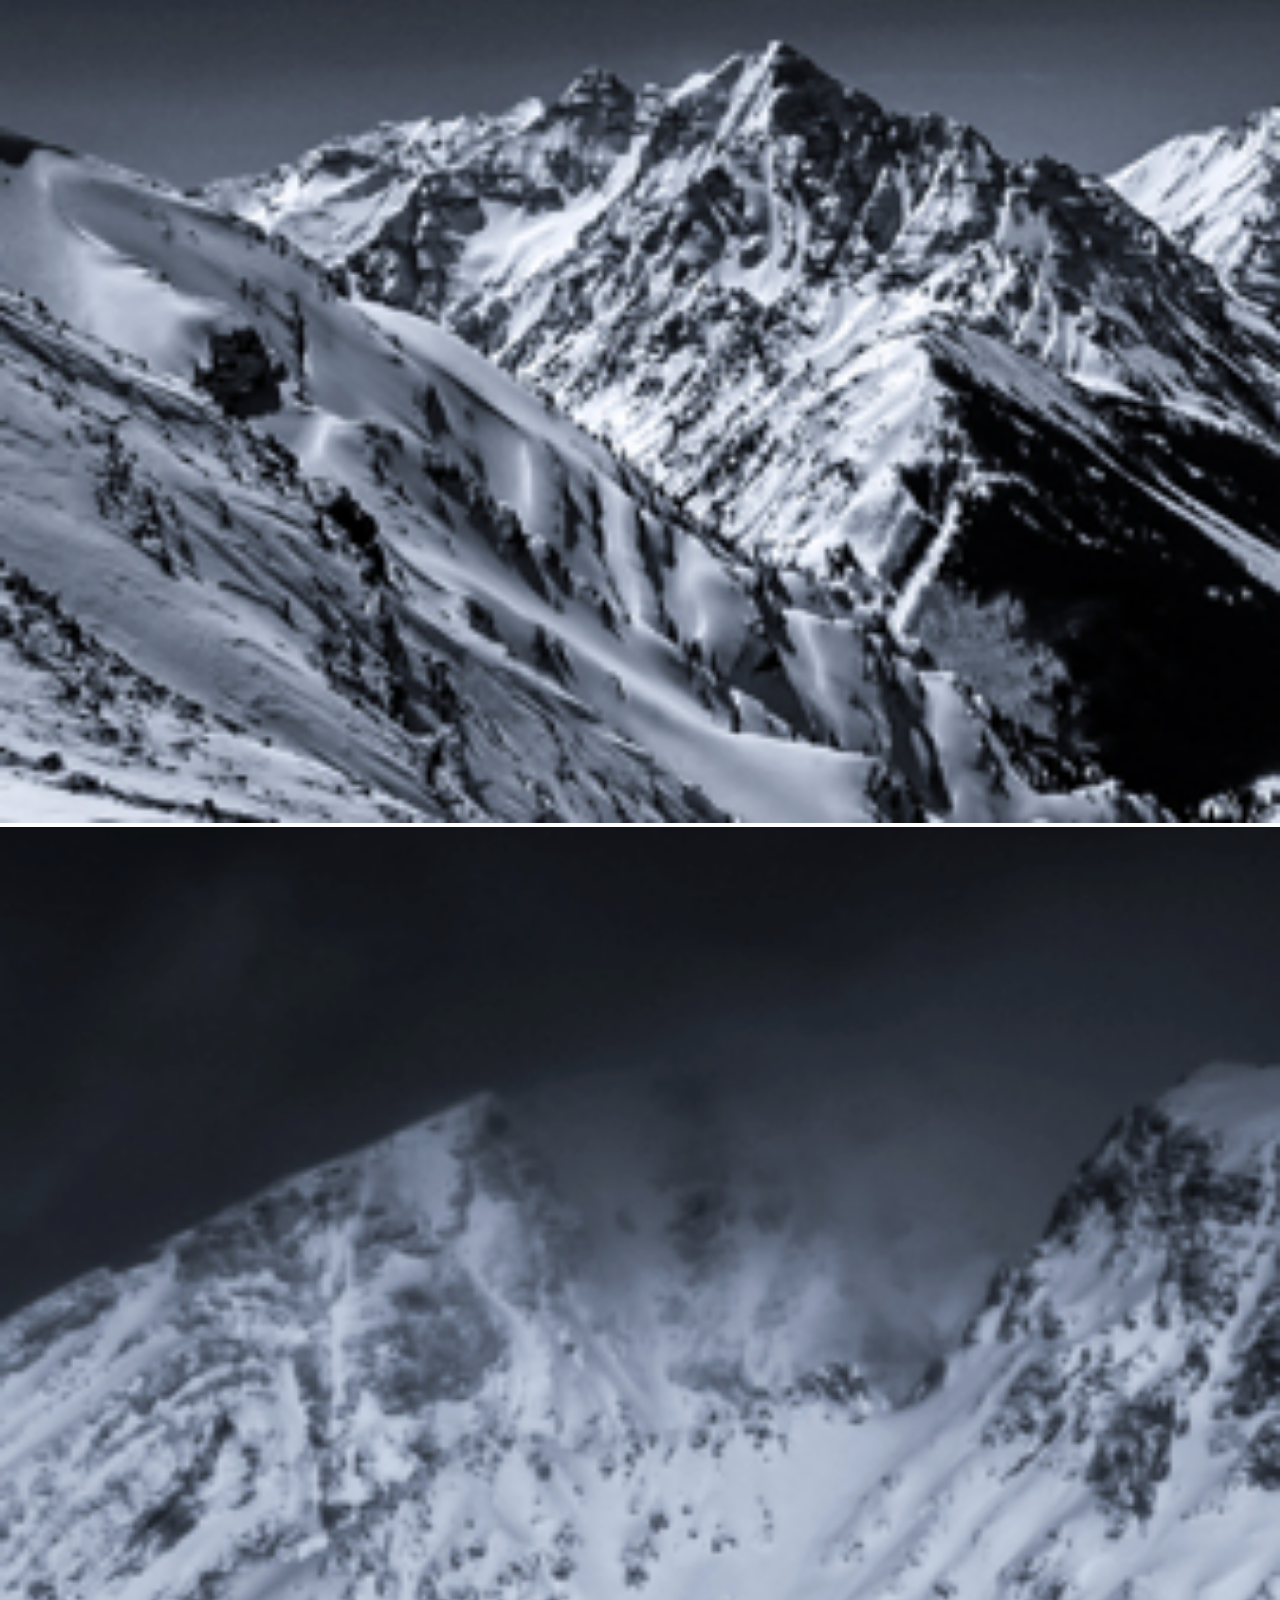
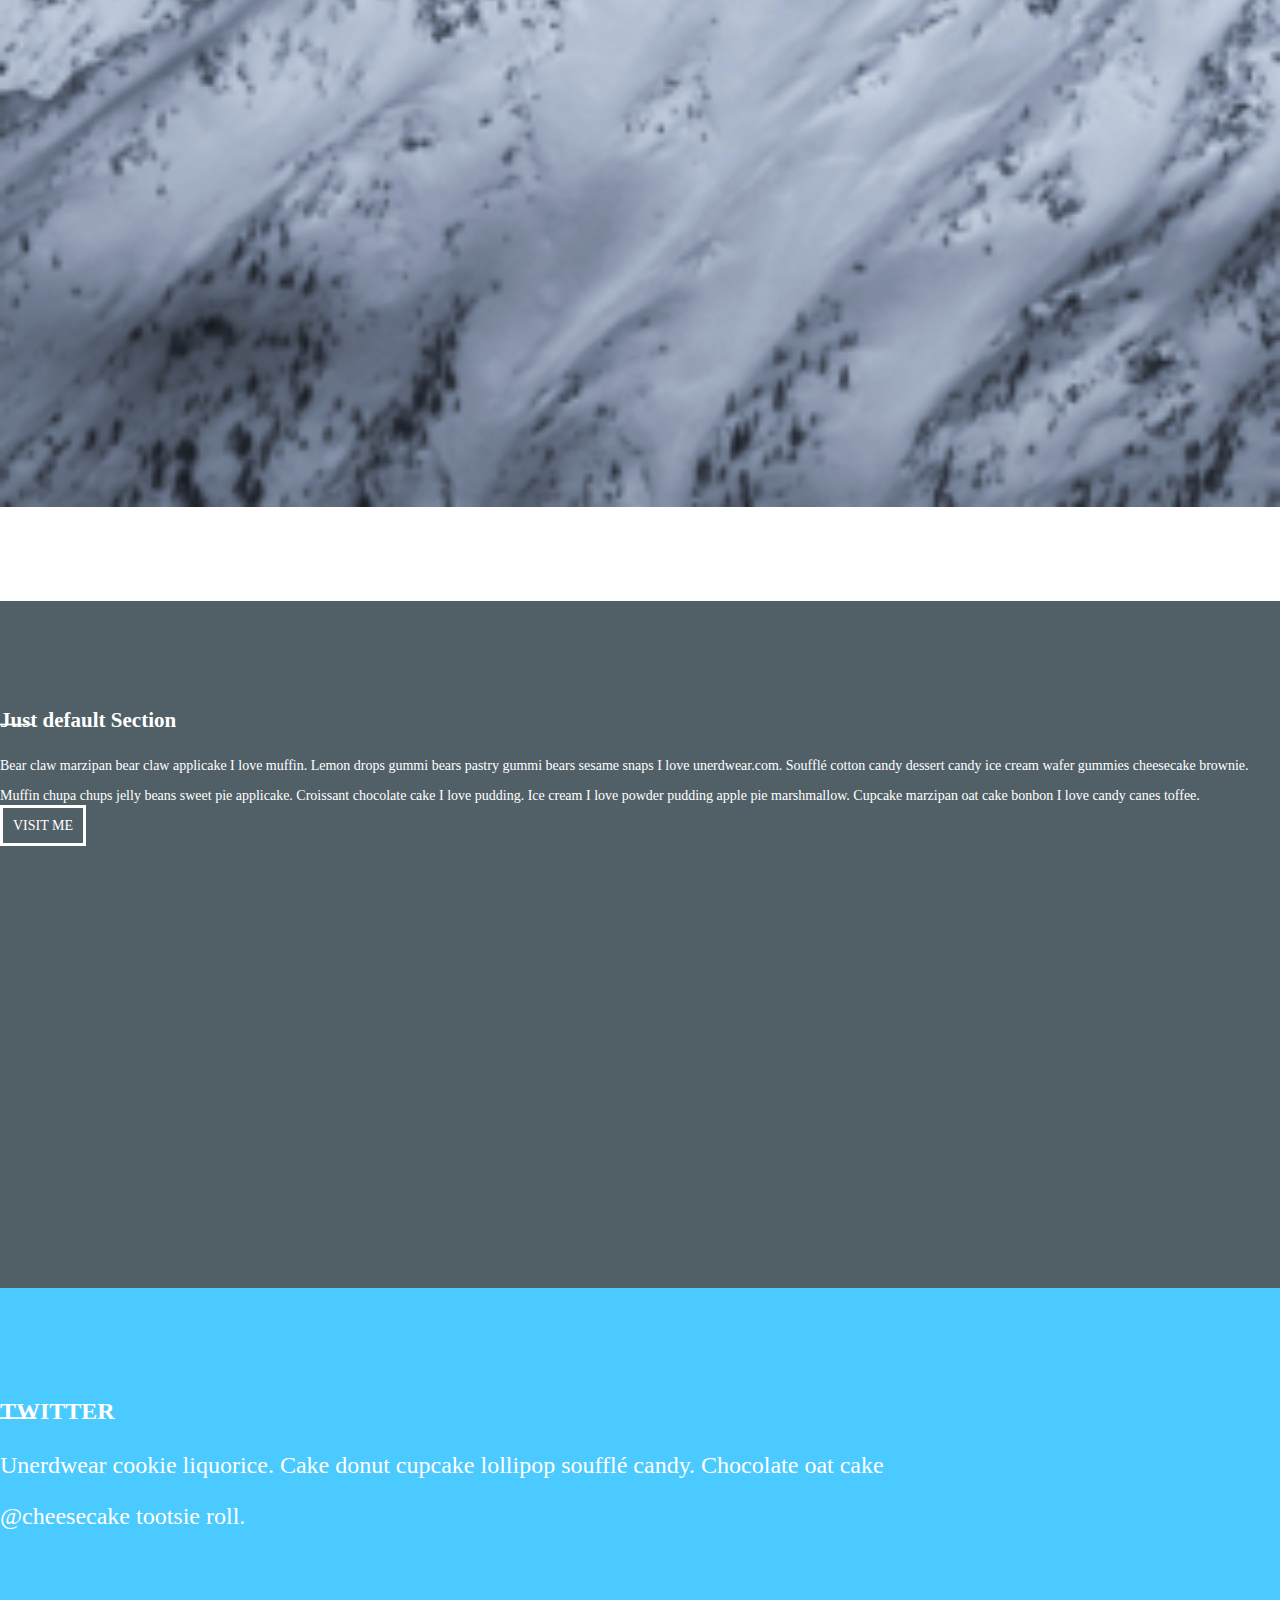
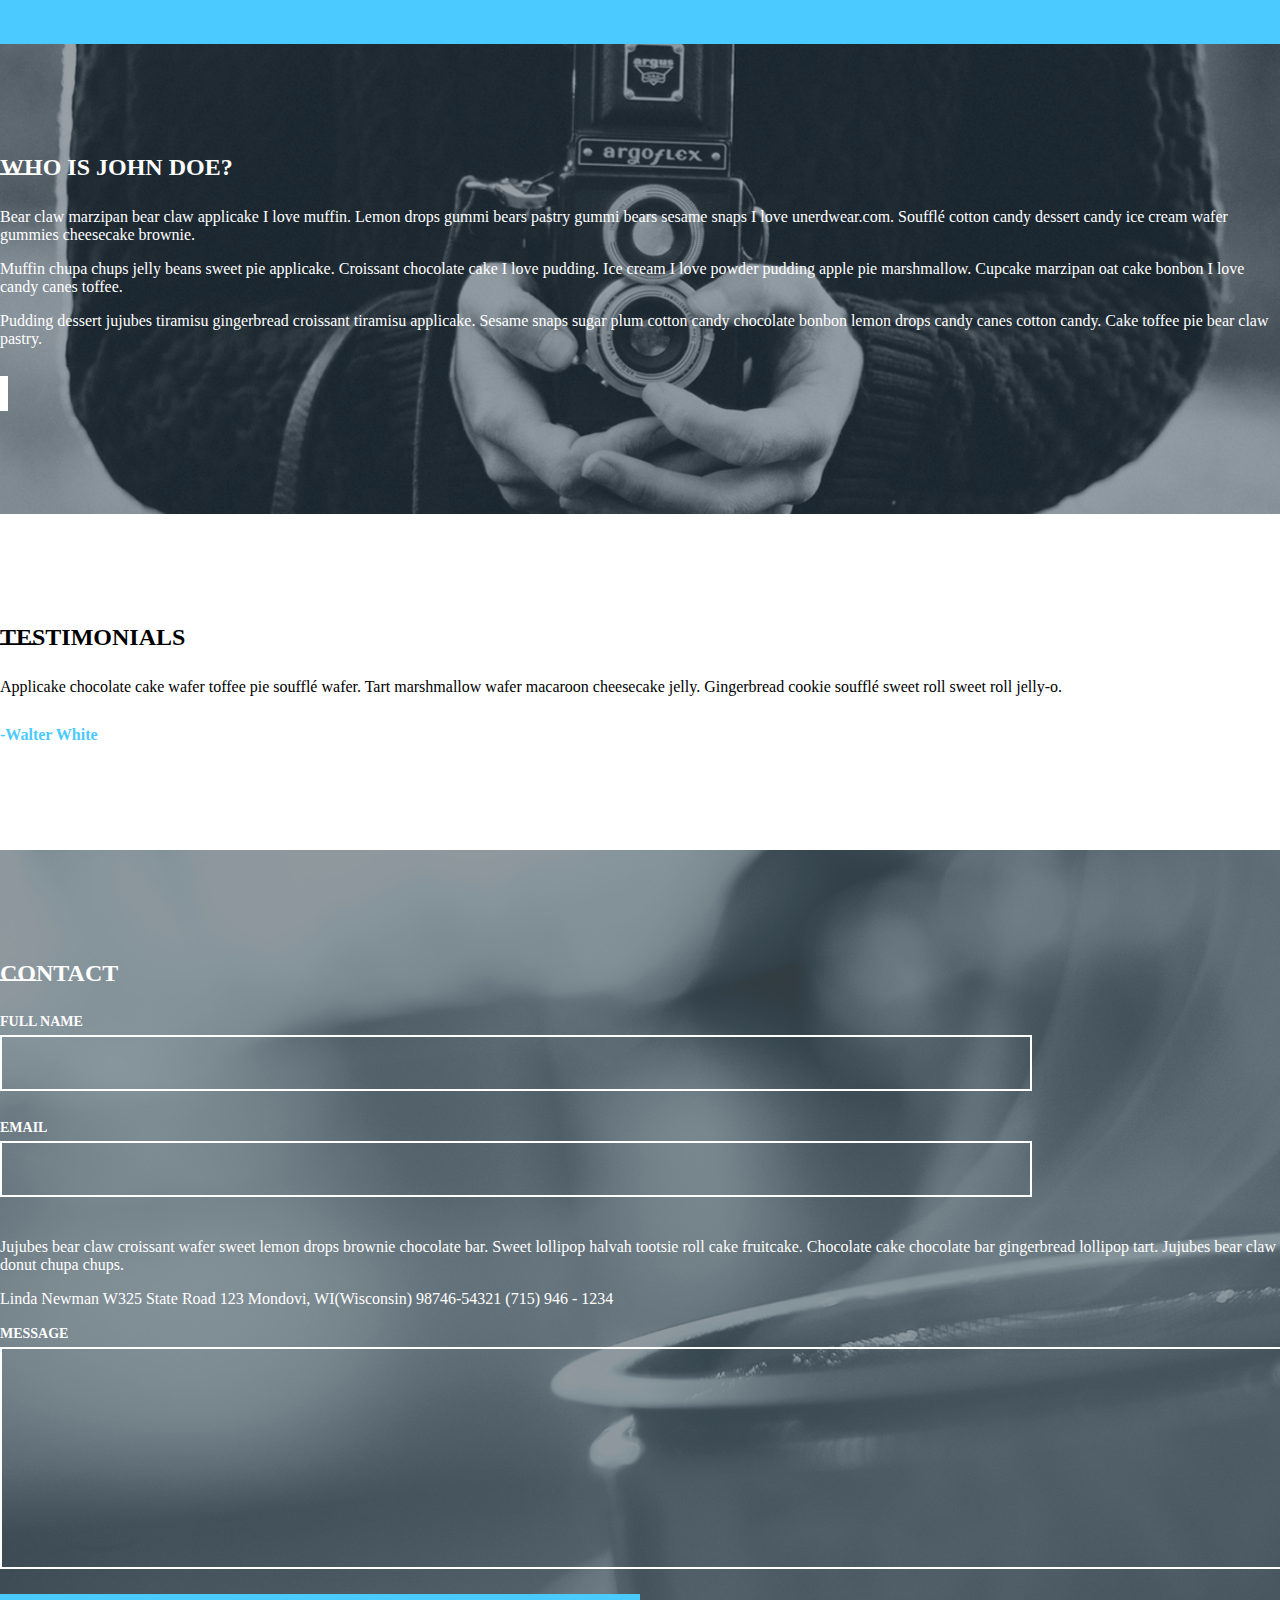
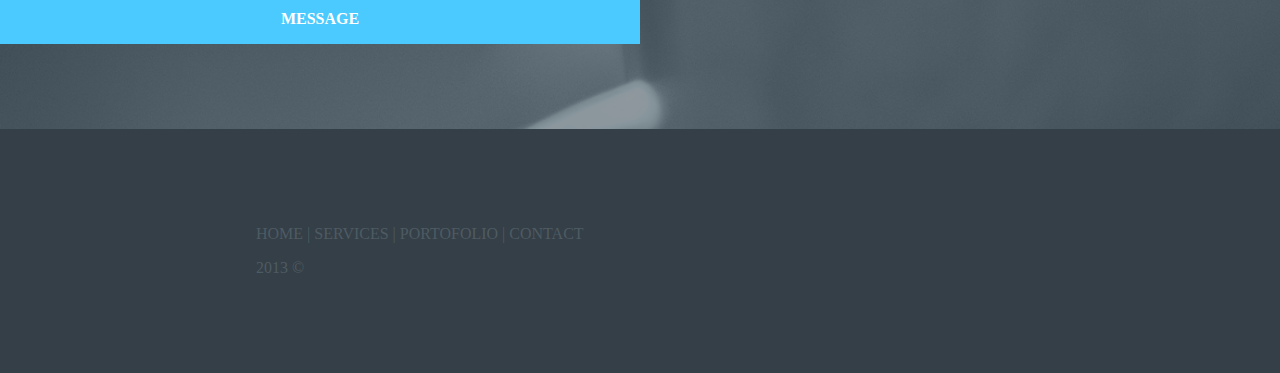
==== commit e3d48c8a: "fin d'integration" ====
--- a/index.html
+++ b/index.html
@@ -10,21 +10,38 @@
     <title>Hello, world!</title>
   </head>
   <body>
-    <header class="container-fluid">
-        <nav class="d-flex justify-content-center align-items-center">
-			<div class="h1lien container d-flex justify-content-between align-items-center">	
-				<h1>
-				    BLU<span class="eblue">E</span>ASY	
-				</h1>			
-				<div class="lienheader">
-					<a href="#">HOME</a>
-					<a href="#">SERVICE</a>
-					<a href="#">FEATURES</a>
-					<a href="#">PORTOFOLIO</a>
-					<a href="#">CONTACT</a>
-				</div>		
-			</div>	
-        </nav>
+      <nav id="home" class="h1lien container-fluid navbar navbar-expand-lg navbar-dark bg-light fixed-top">
+        <div class="container">
+          <a class="navbar-brand" href="index.html">
+              <h1>
+                  BLU<span class="eblue">E</span>ASY	
+              </h1> 
+          </a>
+          <button class="navbar-toggler" type="button" data-toggle="collapse" data-target="#navbarNav" aria-controls="navbarNav" aria-expanded="false" aria-label="Toggle navigation">
+              <span class="navbar-toggler-icon"></span>
+          </button>
+          <div class="collapse navbar-collapse justify-content-end" id="navbarNav">
+              <ul class="navbar-nav">
+                  <li class="lienheader ml-1 mr-1 nav-item  d-flex justify-content-center align-items-center">
+                  <a class="nav-link" href="#">HOME</a>
+                  </li>
+                  <li class="lienheader ml-1 mr-1 nav-item d-flex justify-content-center align-items-center">
+                      <a class="nav-link" href="#">SERVICE<span class="sr-only">(current)</span></a>
+                  </li>
+                  <li class="lienheader ml-1 mr-1 nav-item d-flex justify-content-center align-items-center">
+                      <a class="nav-link" href="#">FEATURES <span class="sr-only">(current)</span></a>
+                  </li>
+                  <li class="lienheader ml-1 mr-1 nav-item d-flex justify-content-center align-items-center">
+                      <a class="nav-link" href="#">PORTFOLIO<span class="sr-only">(current)</span></a>
+                  </li>
+                  <li class="lienheader ml-1 mr-1 nav-item d-flex justify-content-center align-items-center">
+                      <a class="nav-link" href="#">CONTACT<span class="sr-only">(current)</span></a>
+                  </li>
+              </ul>
+          </div>
+        </div>
+      </nav>
+    <header class="container-fluid d-flex justify-content-center align-items-center">
         <div class="imlooking">
 			<p><span class="bkimlooking">“I'M LOOKING FOR THE UNEXPECTED.</span></p><p><span class="bkimlooking">I'M LOOKING FOR THING I'VE NEVER SEEN BEFORE.” </span></p>
 		</div>	
--- a/style.css
+++ b/style.css
@@ -8,47 +8,44 @@
     margin-top: -30px;
     margin-bottom: 30px;
     font-weight: bold; }
+  body .bg-light {
+    background-color: black !important; }
+  body nav {
+    width: 100%;
+    position: fixed;
+    top: 0;
+    margin: 0;
+    opacity: 0.8;
+    height: 10vh;
+    margin-top: -5px; }
+    body nav h1 {
+      color: white;
+      font-size: 30px;
+      font-family: segoe UI; }
+      body nav h1 .eblue {
+        color: #4bcaff; }
+    body nav .lienheader {
+      margin: 0;
+      font-size: 14px;
+      font-family: segoe UI; }
+      body nav .lienheader:hover {
+        border: solid #4bcaff;
+        color: #4bcaff; }
+      body nav .lienheader .a {
+        text-decoration: none;
+        color: white;
+        padding: 0px;
+        transition: 0.3s; }
   body header {
     height: 65vh;
     padding: 0 !important;
     background: url(img/section-hero.png);
     background-size: cover;
     background-position: center; }
-    body header nav {
-      width: 100%;
-      position: fixed;
-      top: 0;
-      margin: 0;
-      background-color: black;
-      opacity: 0.8;
-      height: 10vh;
-      margin-top: -5px; }
-      body header nav h1 {
-        color: white;
-        font-size: 30px;
-        font-family: segoe UI; }
-        body header nav h1 .eblue {
-          color: #4bcaff; }
-      body header nav .lienheader {
-        margin: 0;
-        background-color: black;
-        font-size: 14px;
-        font-family: segoe UI; }
-        body header nav .lienheader a {
-          text-decoration: none;
-          color: white;
-          padding: 5px;
-          margin: 5px;
-          transition: 0.3s; }
-          body header nav .lienheader a:hover {
-            border: solid #4bcaff;
-            color: #4bcaff; }
     body header .imlooking {
       color: white;
       font-size: 35px;
-      text-align: center;
-      position: relative;
-      top: 40%; }
+      text-align: center; }
       body header .imlooking p {
         margin: 3px;
         font-family: segoe UI;
@@ -236,7 +233,7 @@
       background-color: #4bcaff;
       border: none;
       height: 50px;
-      width: 360px; }
+      width: 50%; }
   body .finalfooter {
     background-color: #353f47;
     margin-top: -5px;
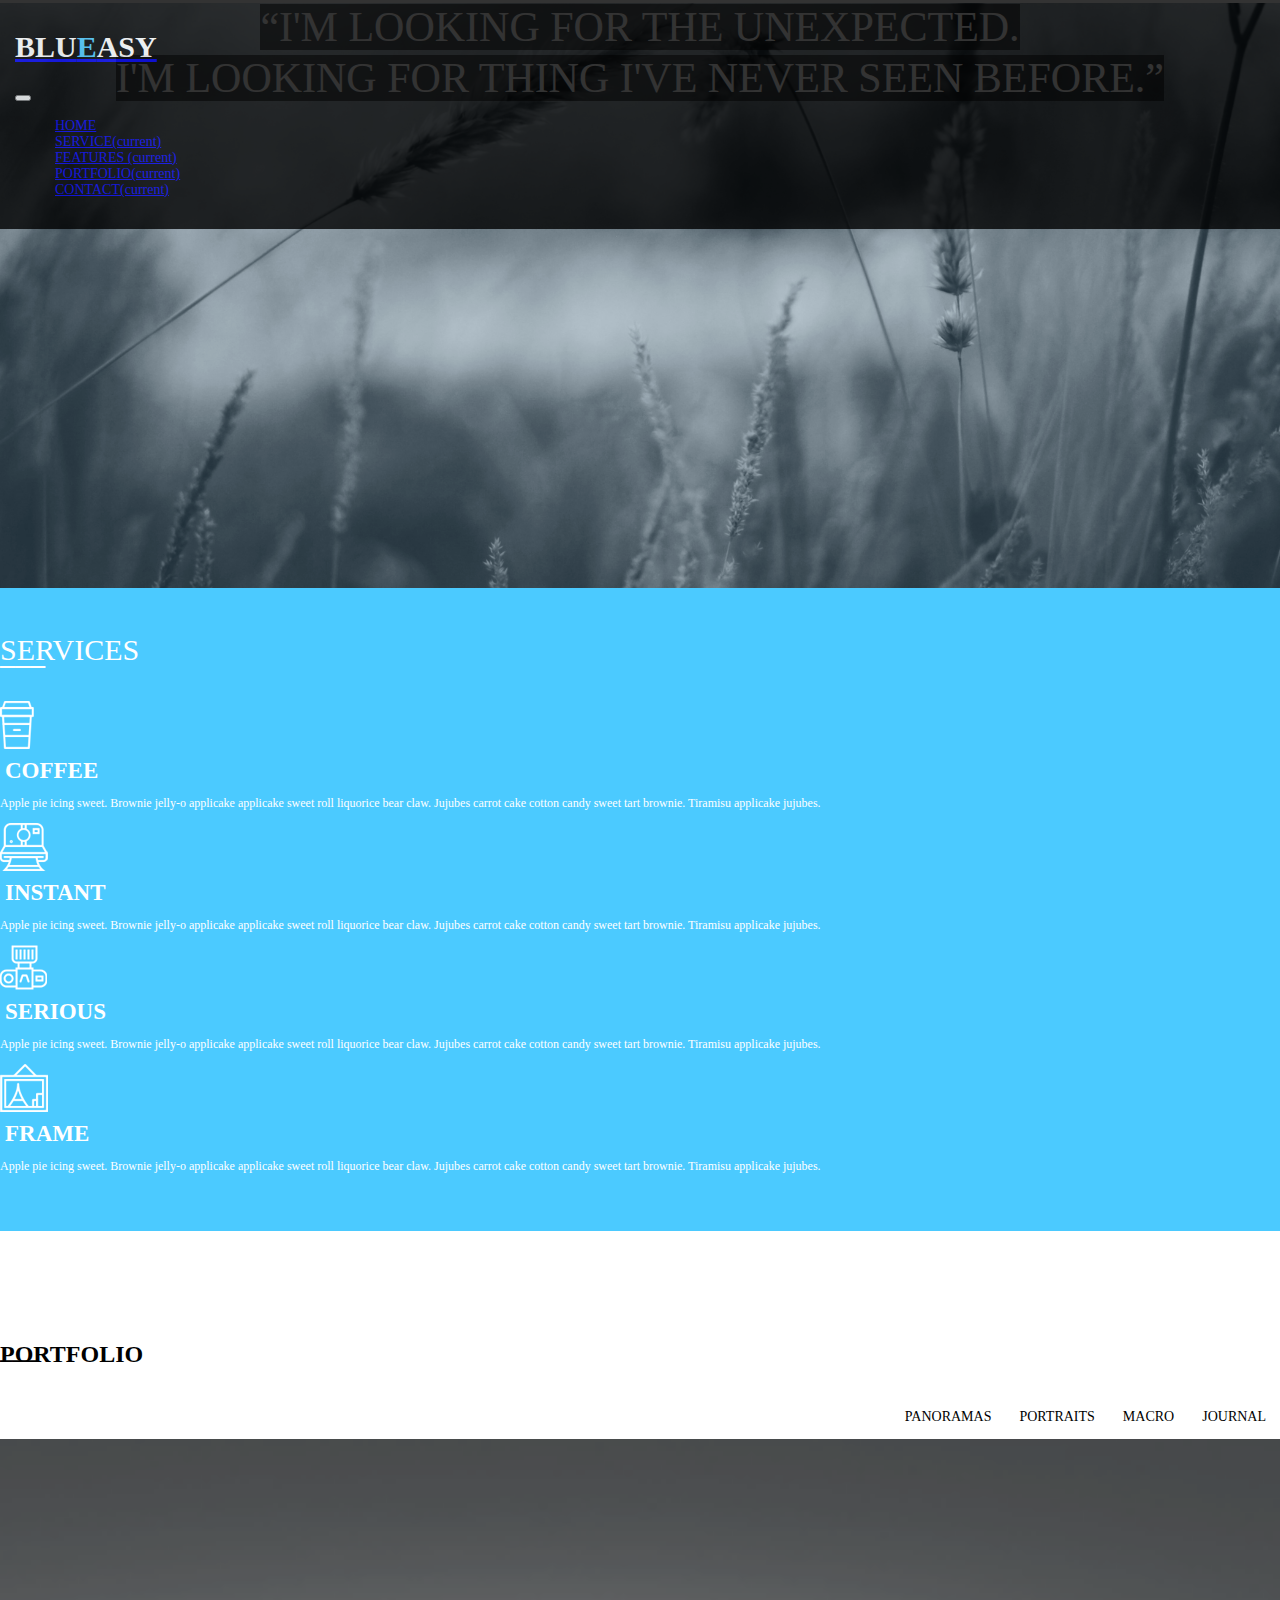
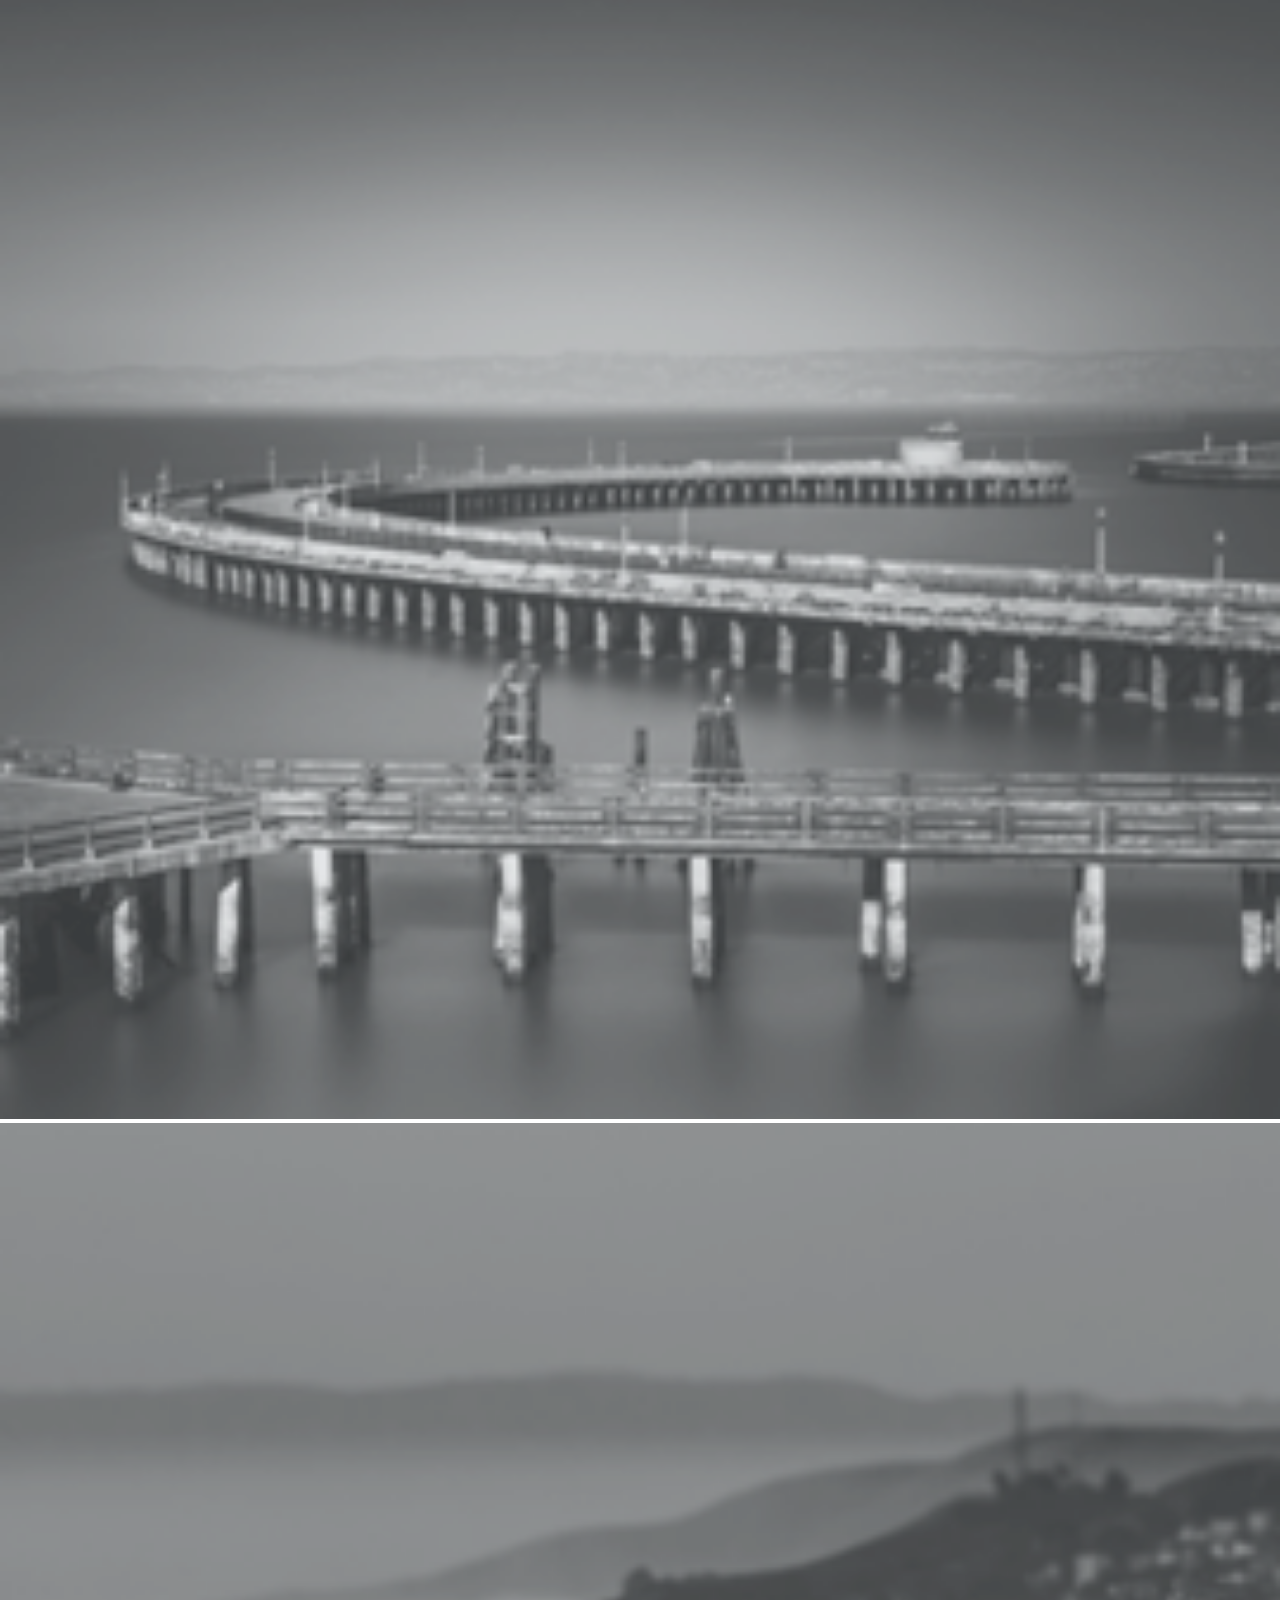
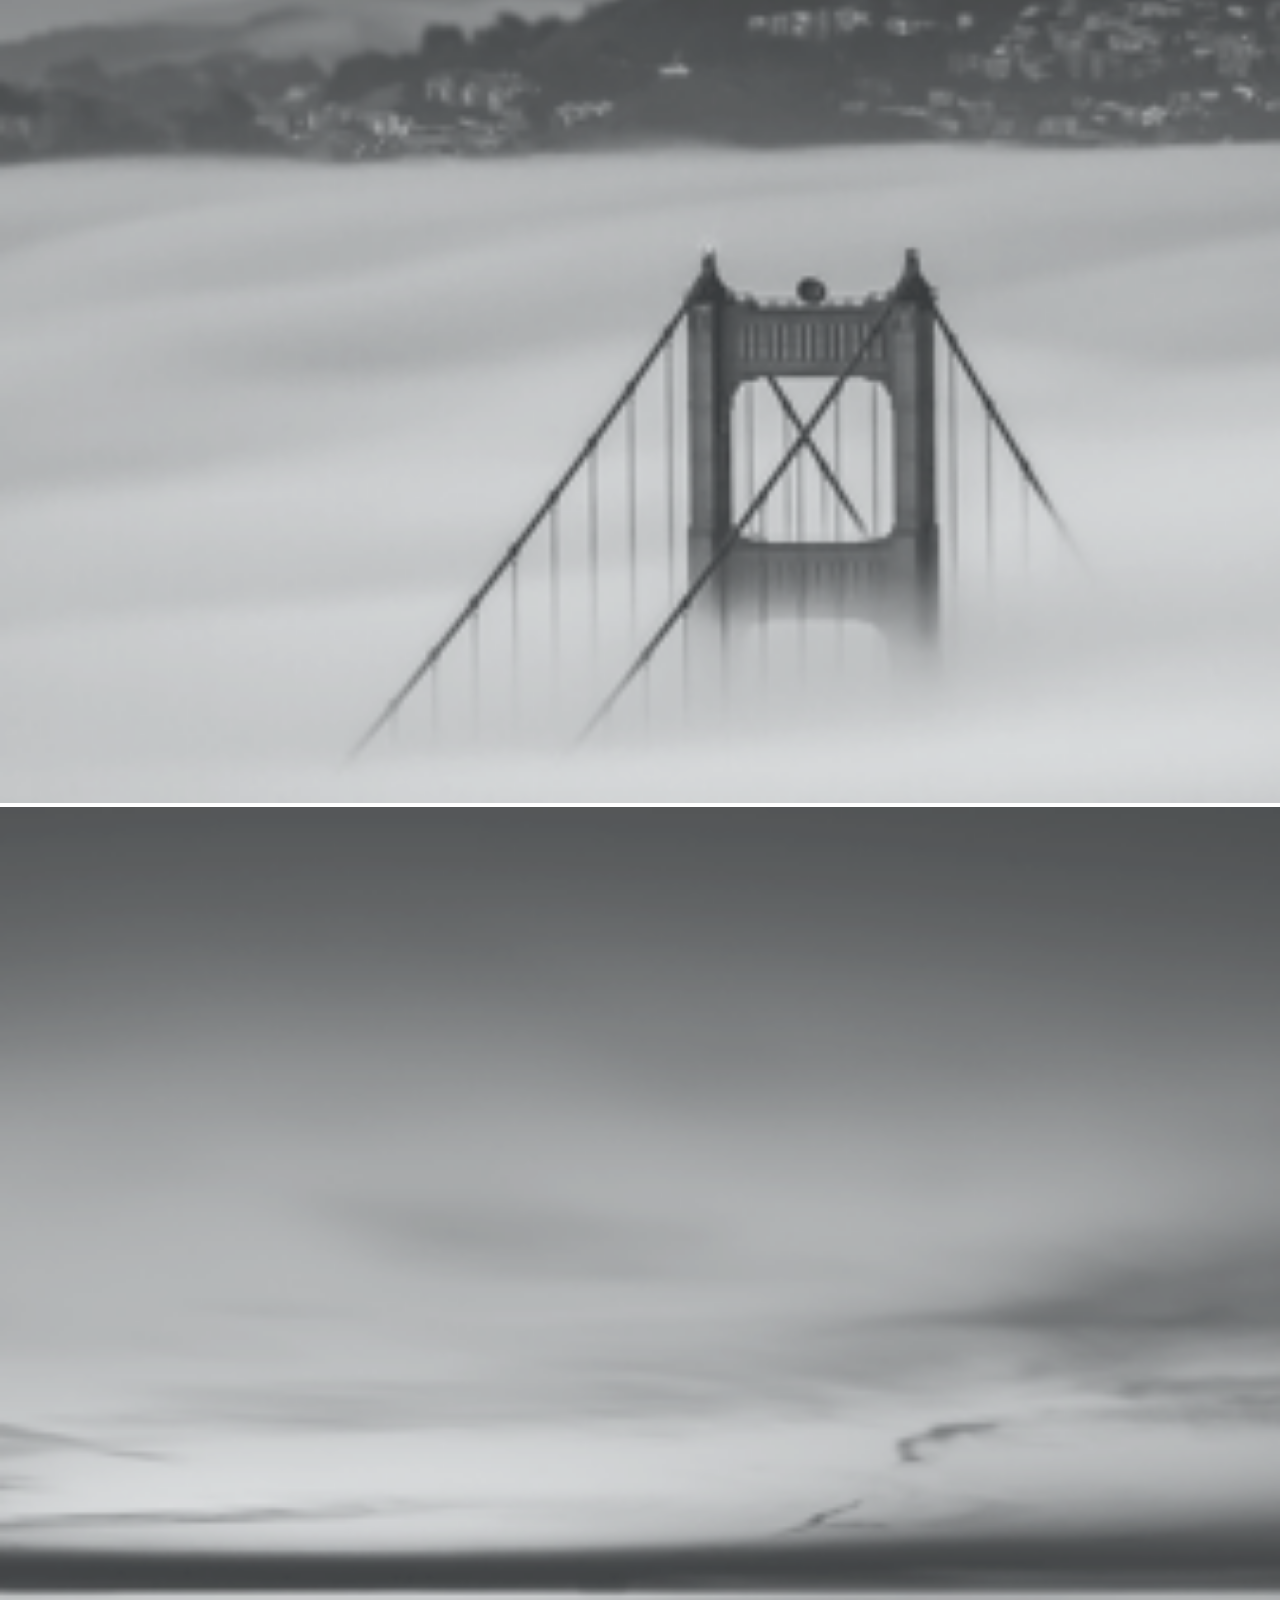
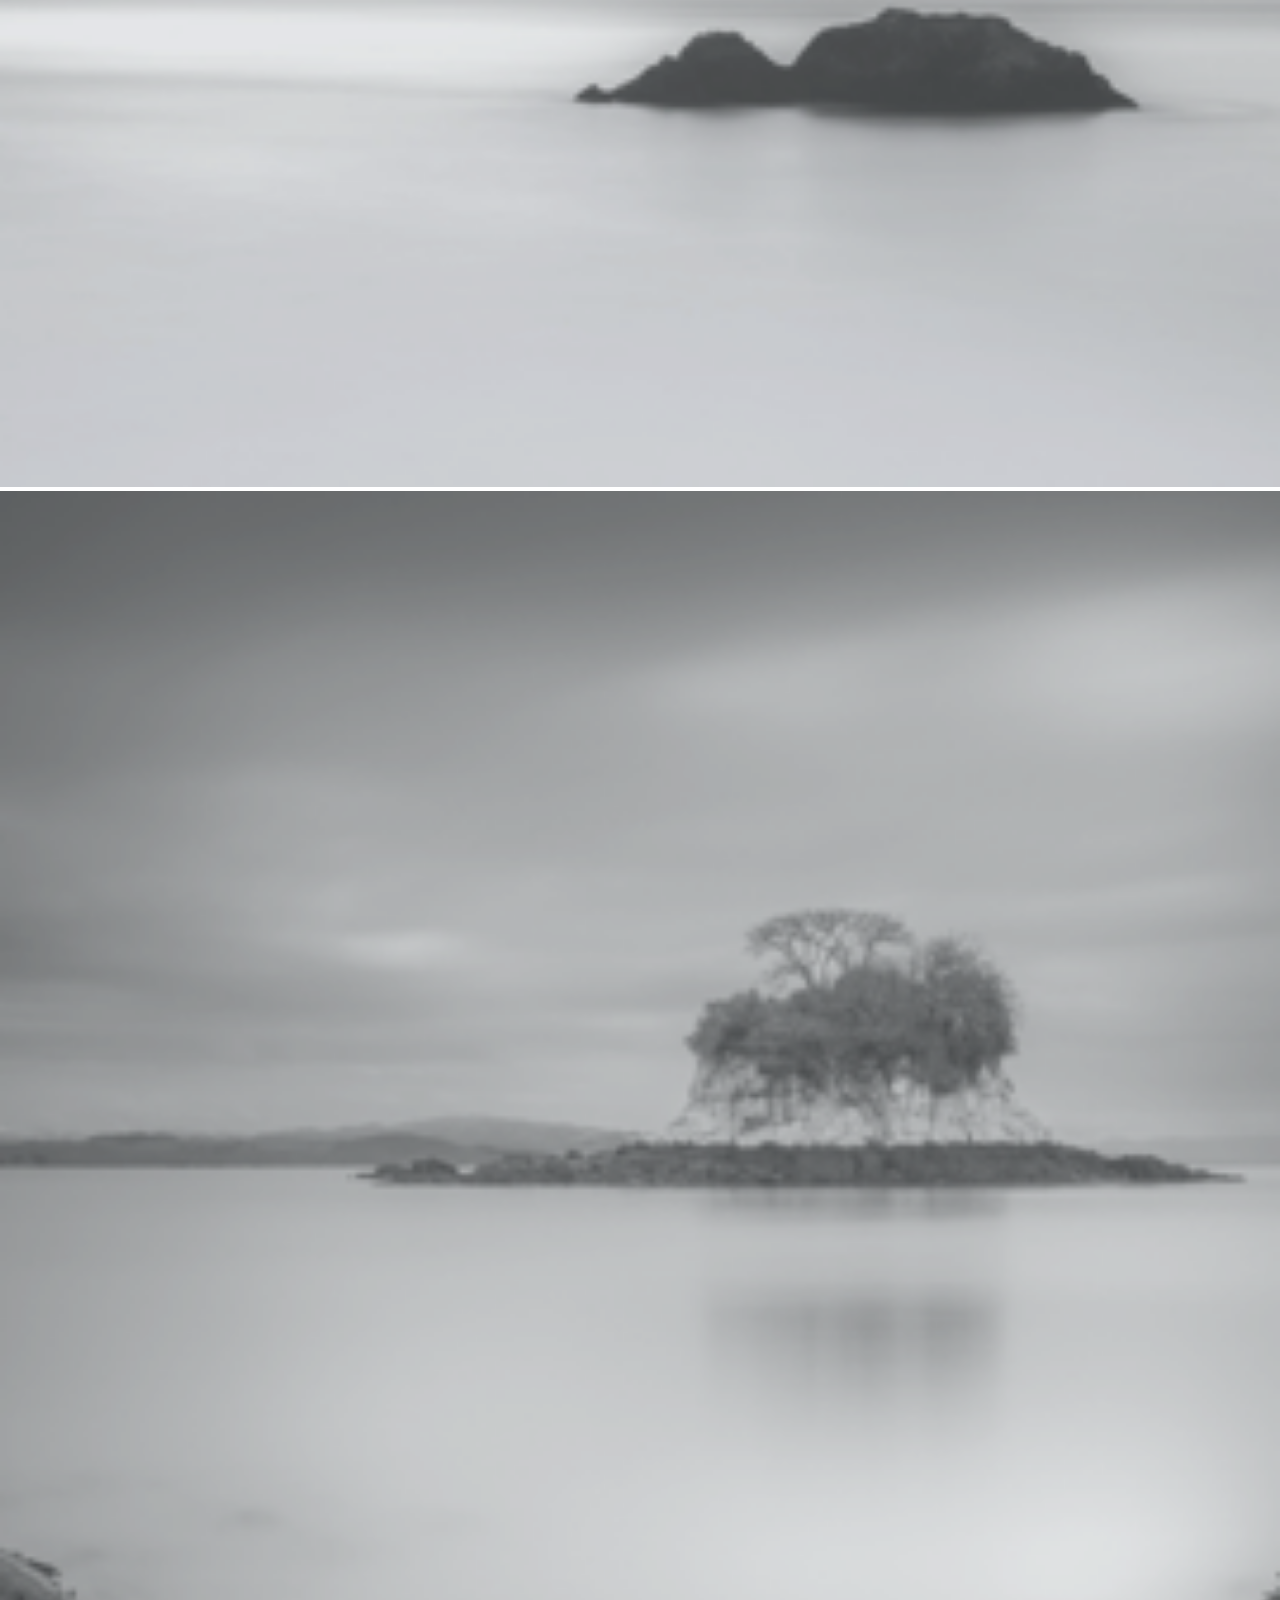
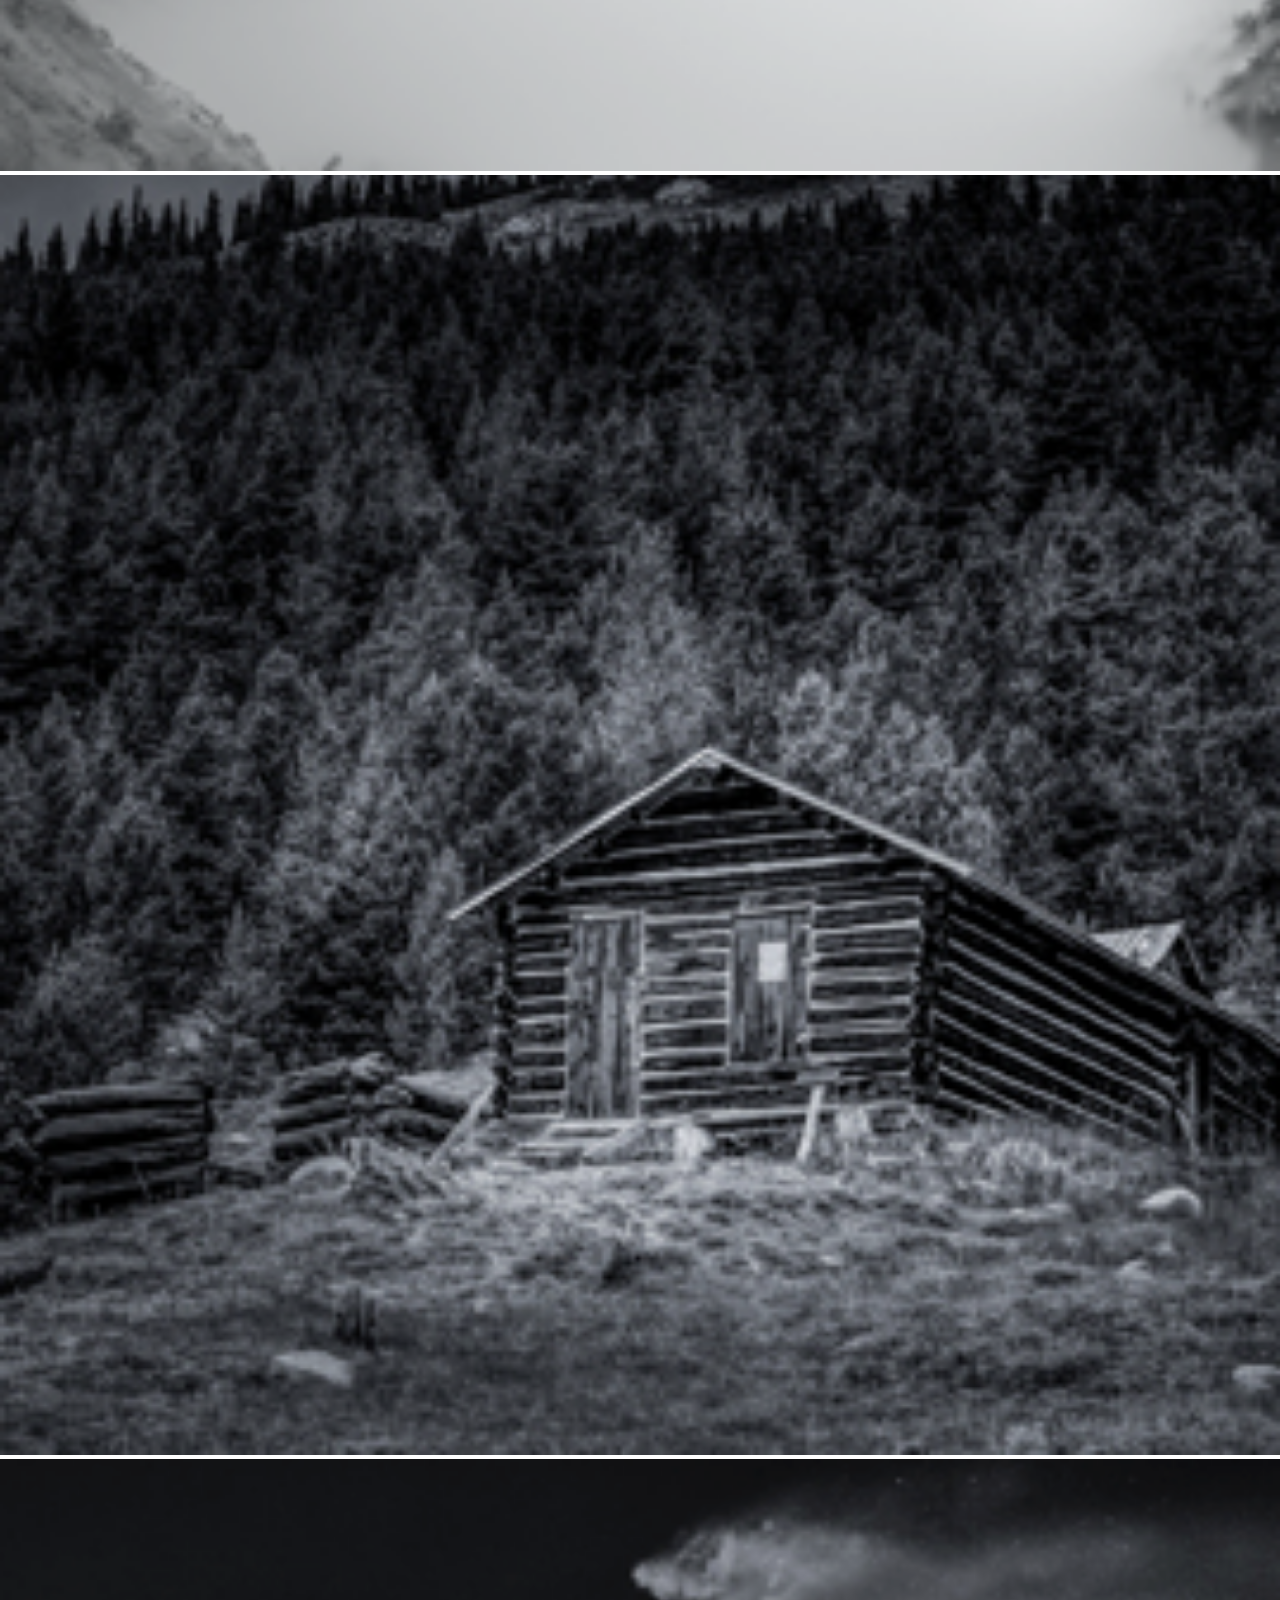
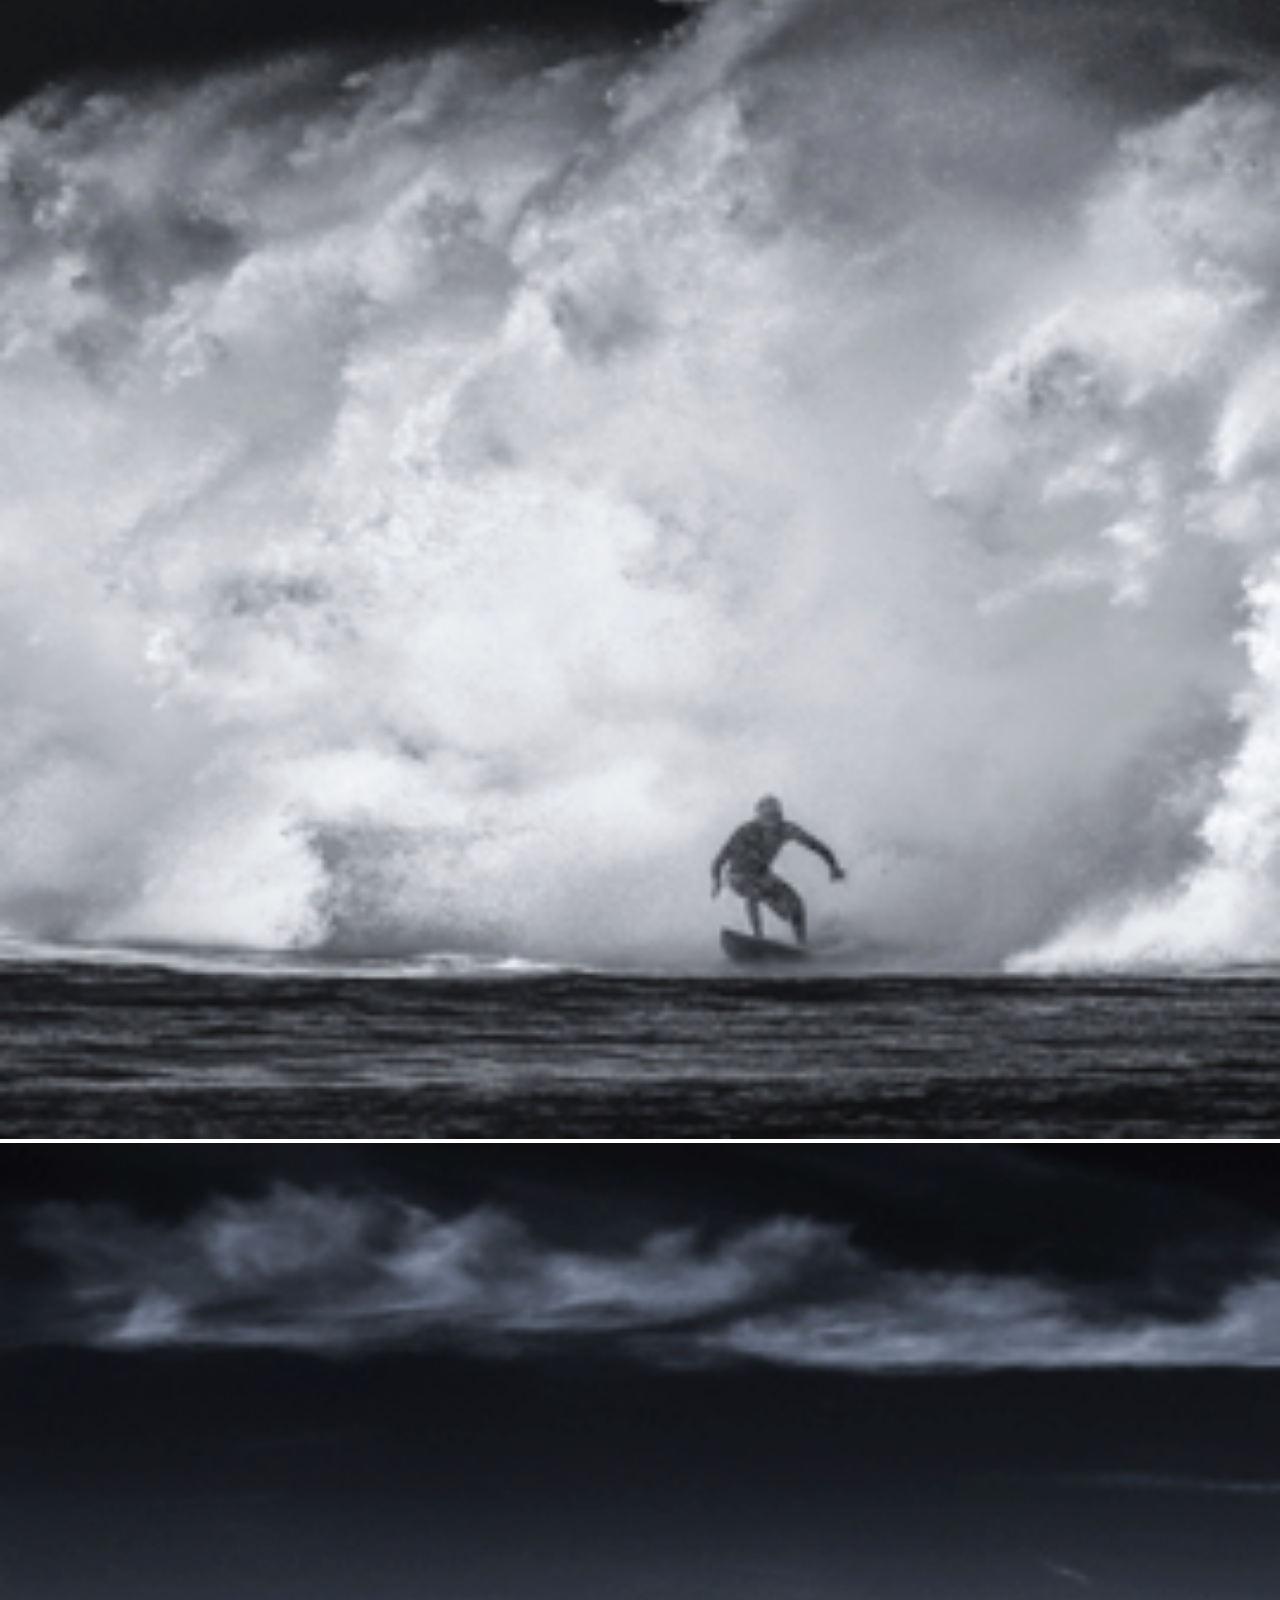
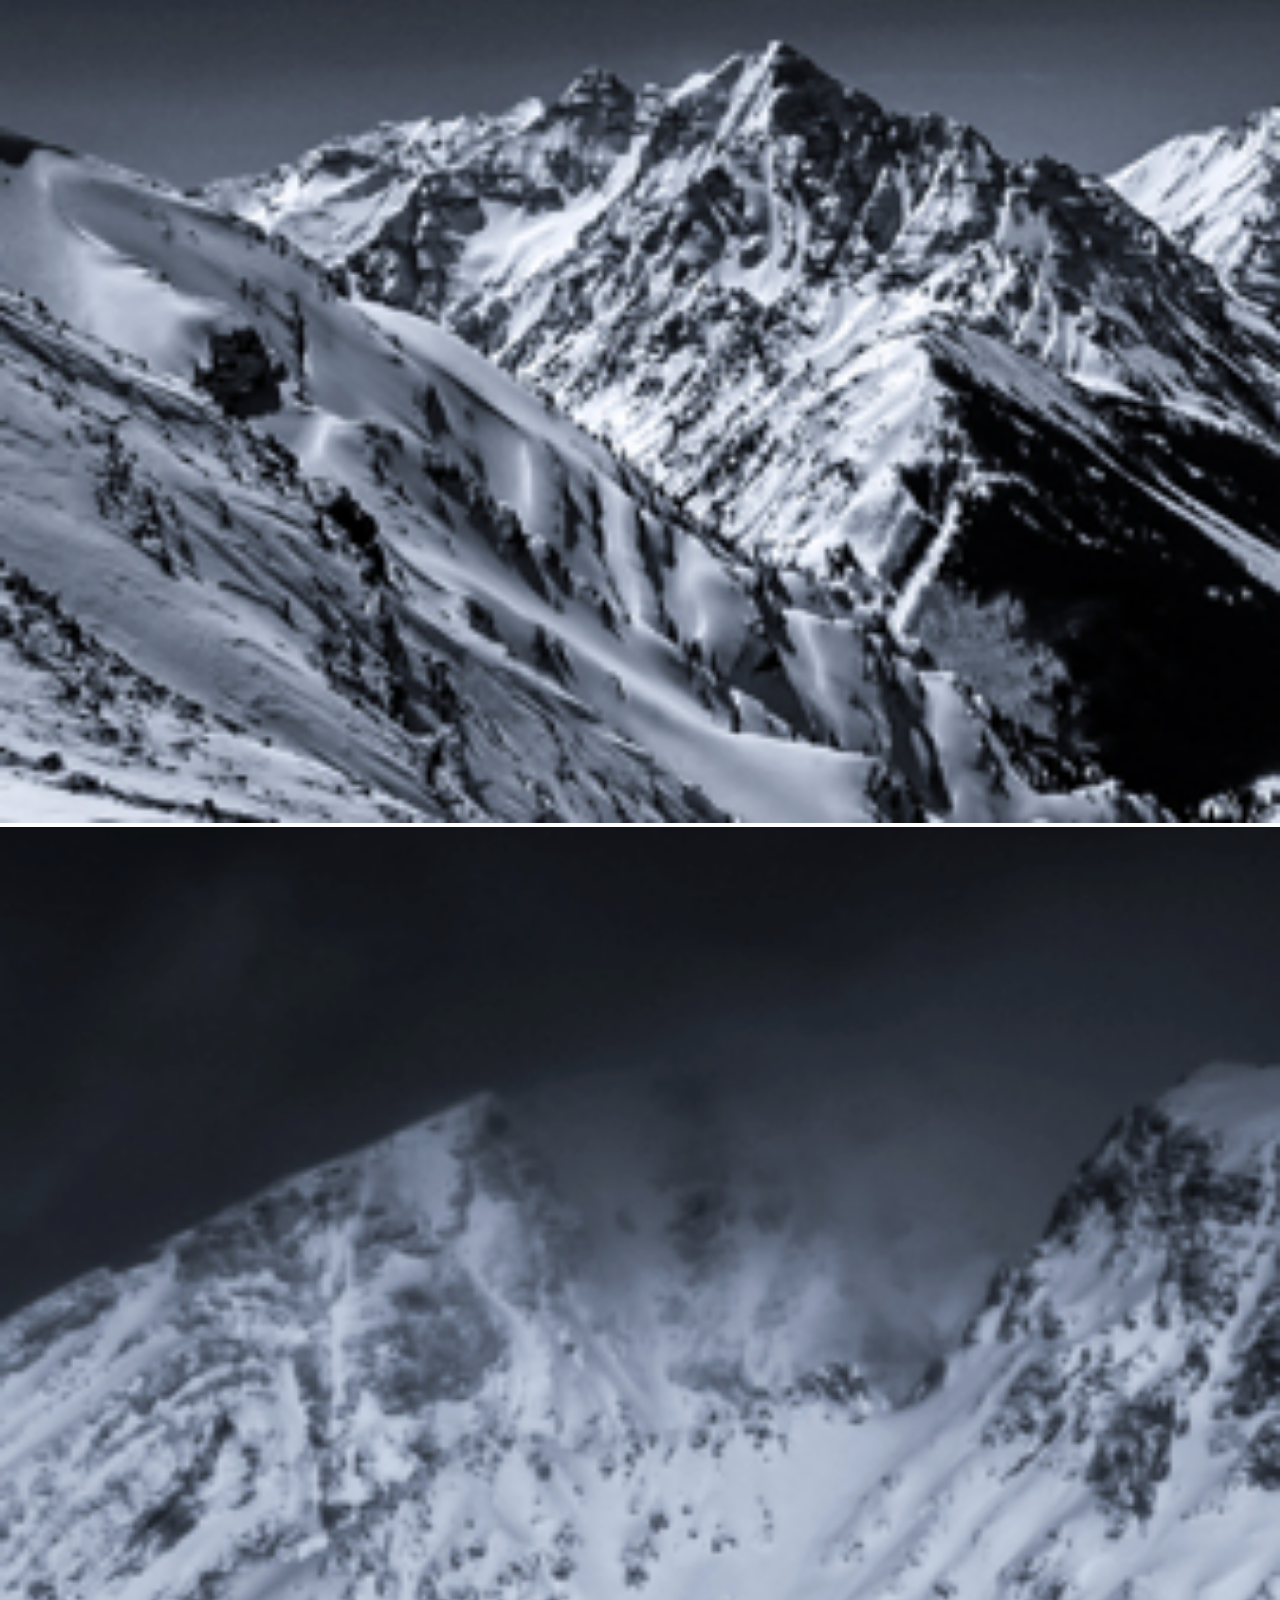
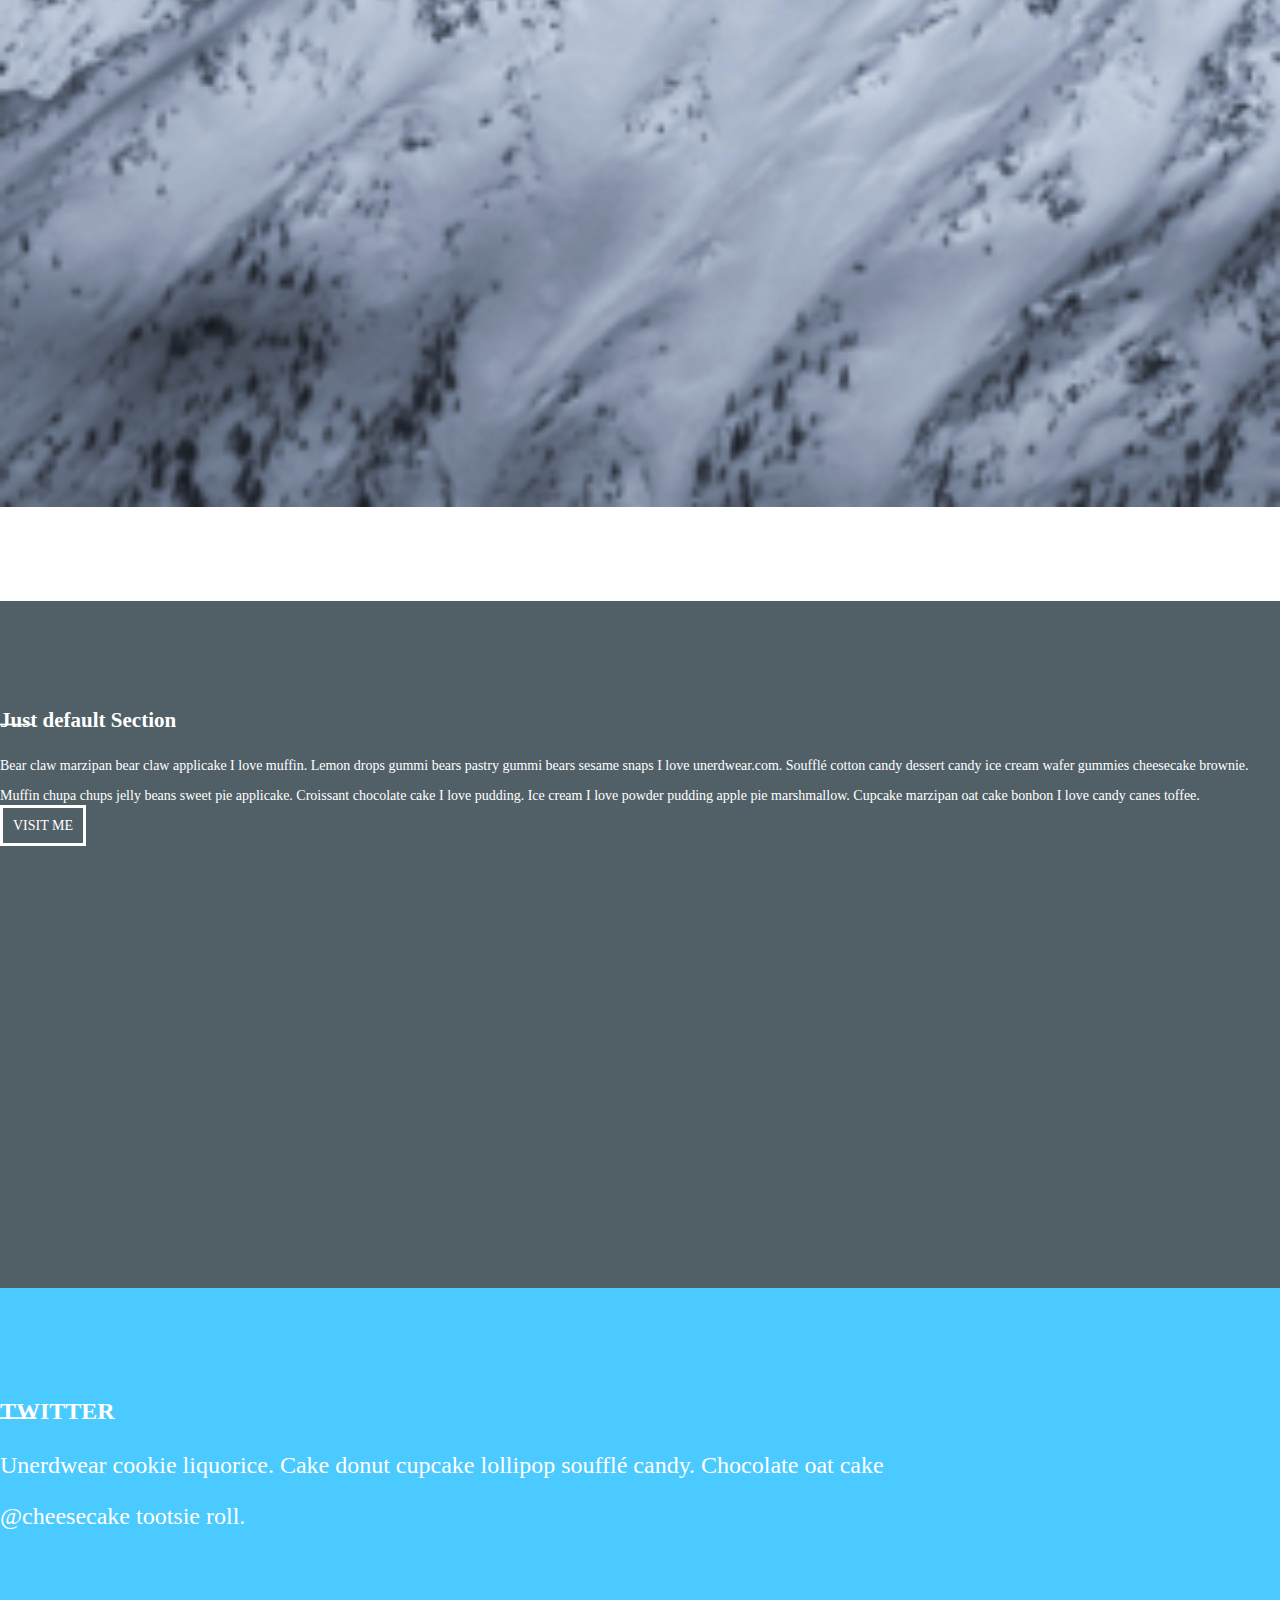
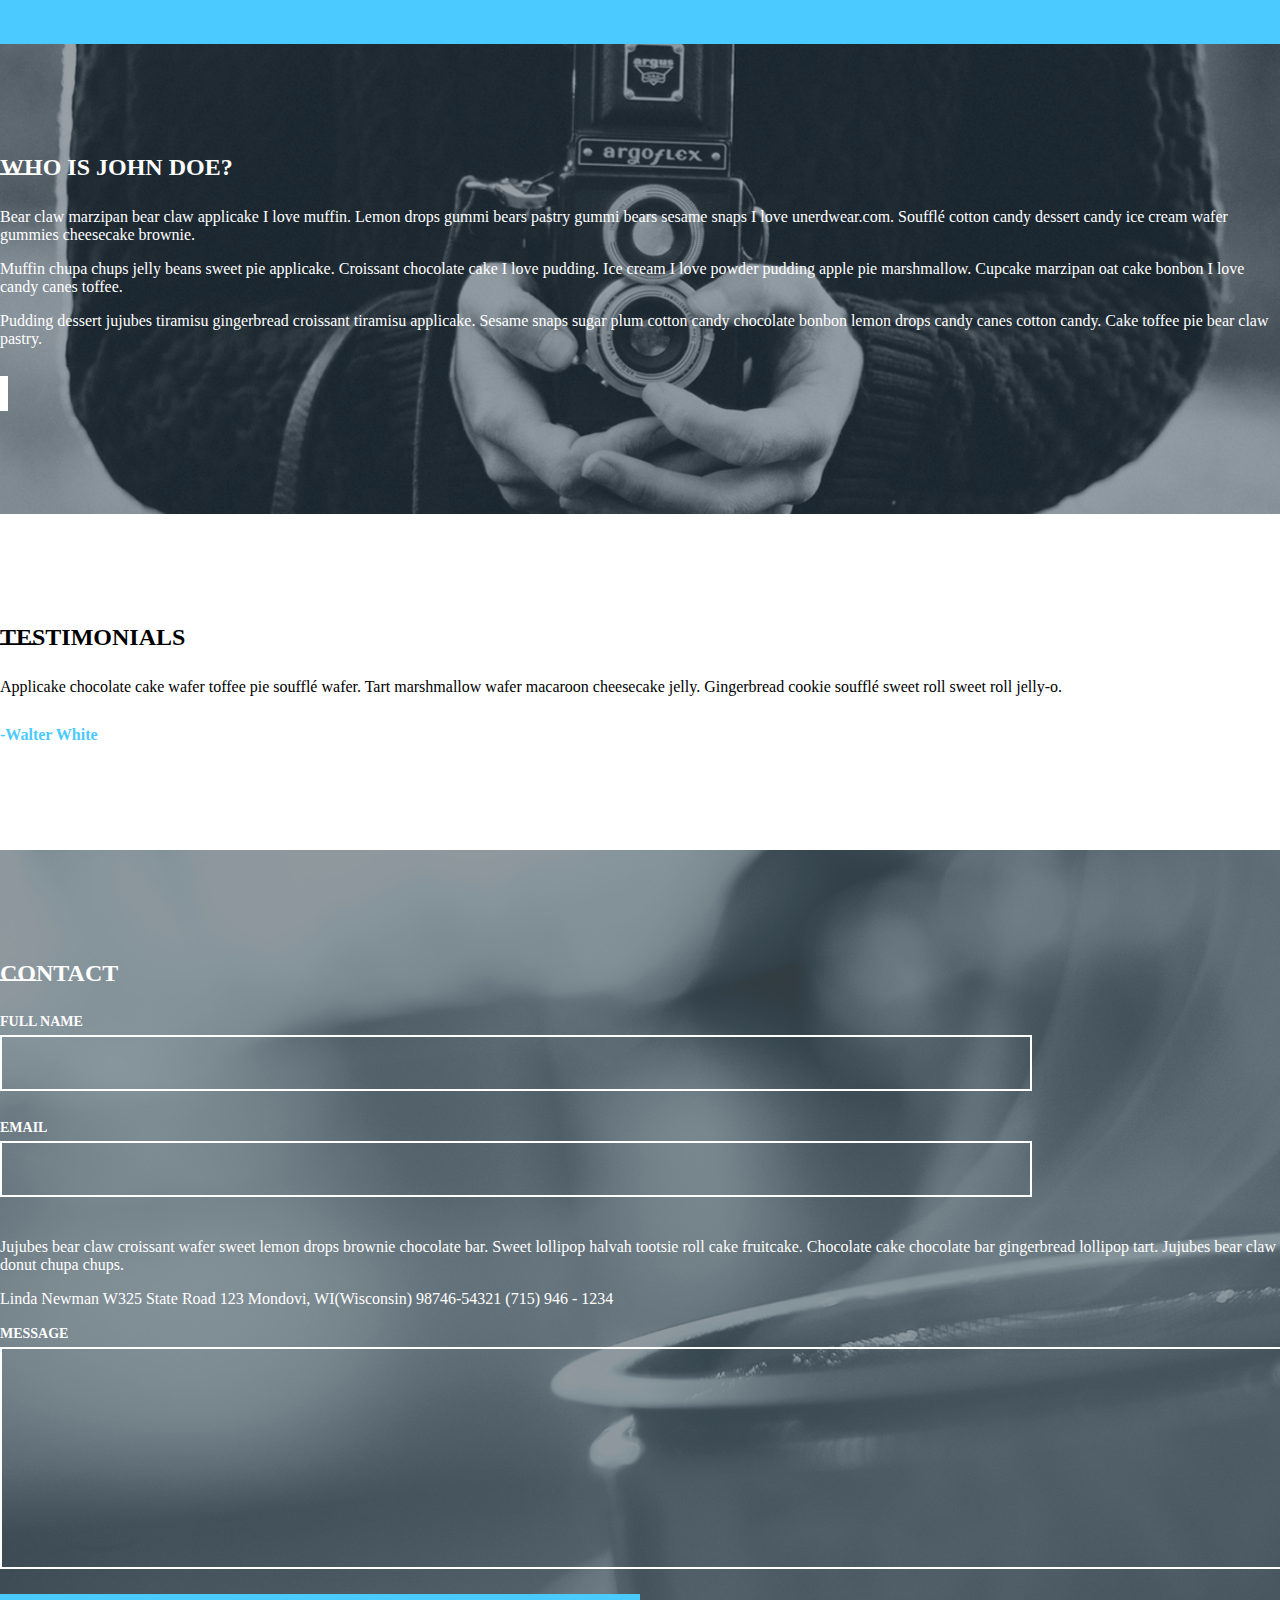
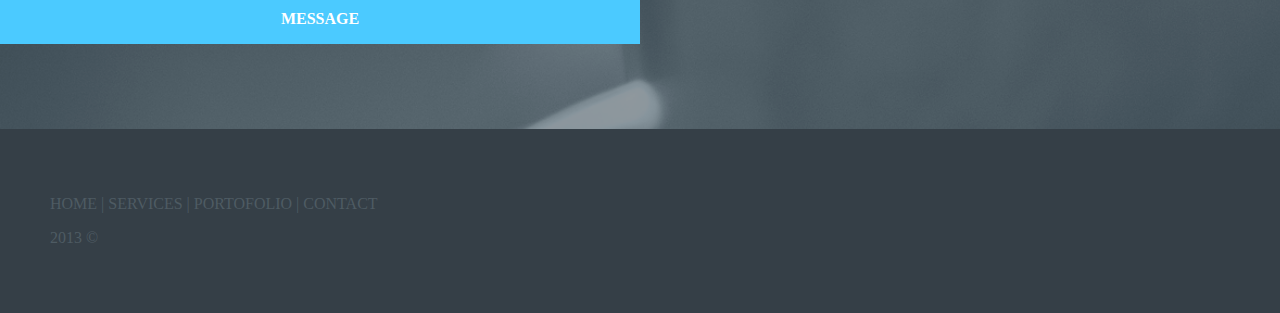
==== commit 4f94fb9a: "fin d'integration" ====
--- a/index.html
+++ b/index.html
@@ -235,7 +235,7 @@
         </div>
     </footer>
     <div class="container-fluid finalfooter">
-        <div class="container d-flex flex-row justify-content-between">
+        <div class="container d-flex flex-column flex-sm-row flex-md-row flex-lg-row justify-content-between">
             <p> HOME | SERVICES | PORTOFOLIO | CONTACT</p>
             <p>2013 ©</p>
         </div>
--- a/style.css
+++ b/style.css
@@ -16,12 +16,18 @@
     top: 0;
     margin: 0;
     opacity: 0.8;
-    height: 10vh;
-    margin-top: -5px; }
+    margin-top: -5px;
+    padding: 15px !important; }
     body nav h1 {
       color: white;
       font-size: 30px;
       font-family: segoe UI; }
+      @media (max-width: 575px) {
+        body nav h1 {
+          font-size: 20px; } }
+      @media (min-width: 576px) and (max-width: 767px) {
+        body nav h1 {
+          font-size: 20px; } }
       body nav h1 .eblue {
         color: #4bcaff; }
     body nav .lienheader {
@@ -42,6 +48,12 @@
     background: url(img/section-hero.png);
     background-size: cover;
     background-position: center; }
+    @media (max-width: 575px) {
+      body header {
+        height: 100vh; } }
+    @media (min-width: 576px) and (max-width: 767px) {
+      body header {
+        height: 100vh; } }
     body header .imlooking {
       color: white;
       font-size: 35px;
@@ -51,6 +63,12 @@
         font-family: segoe UI;
         font-size: 42px;
         font-weight: lighter; }
+        @media (max-width: 575px) {
+          body header .imlooking p {
+            font-size: 25px; } }
+        @media (min-width: 576px) and (max-width: 767px) {
+          body header .imlooking p {
+            font-size: 40px; } }
       body header .imlooking .bkimlooking {
         background-color: rgba(0, 0, 0, 0.5);
         background-size: 15px; }
@@ -237,7 +255,7 @@
   body .finalfooter {
     background-color: #353f47;
     margin-top: -5px;
-    padding: 80px 20%;
+    padding: 50px;
     font-family: segoe UI;
     color: #4e5b63; }
 
